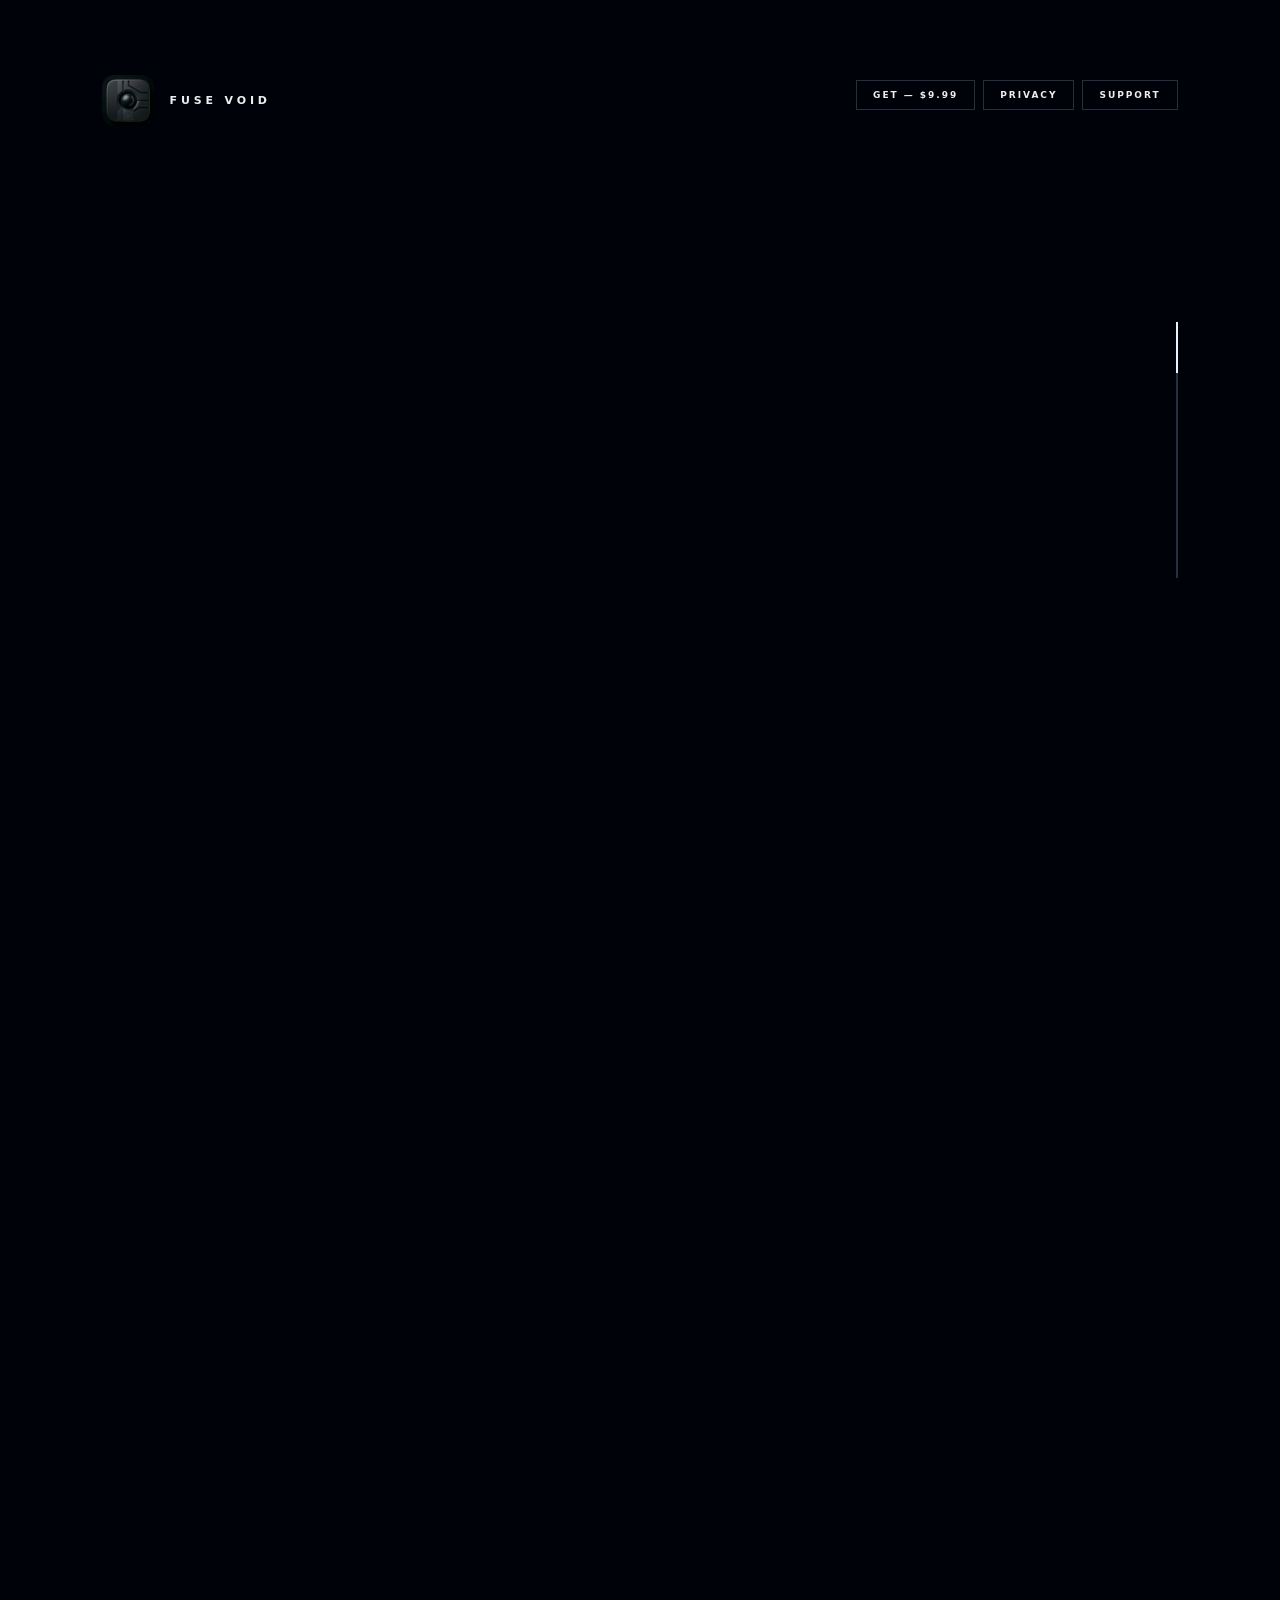
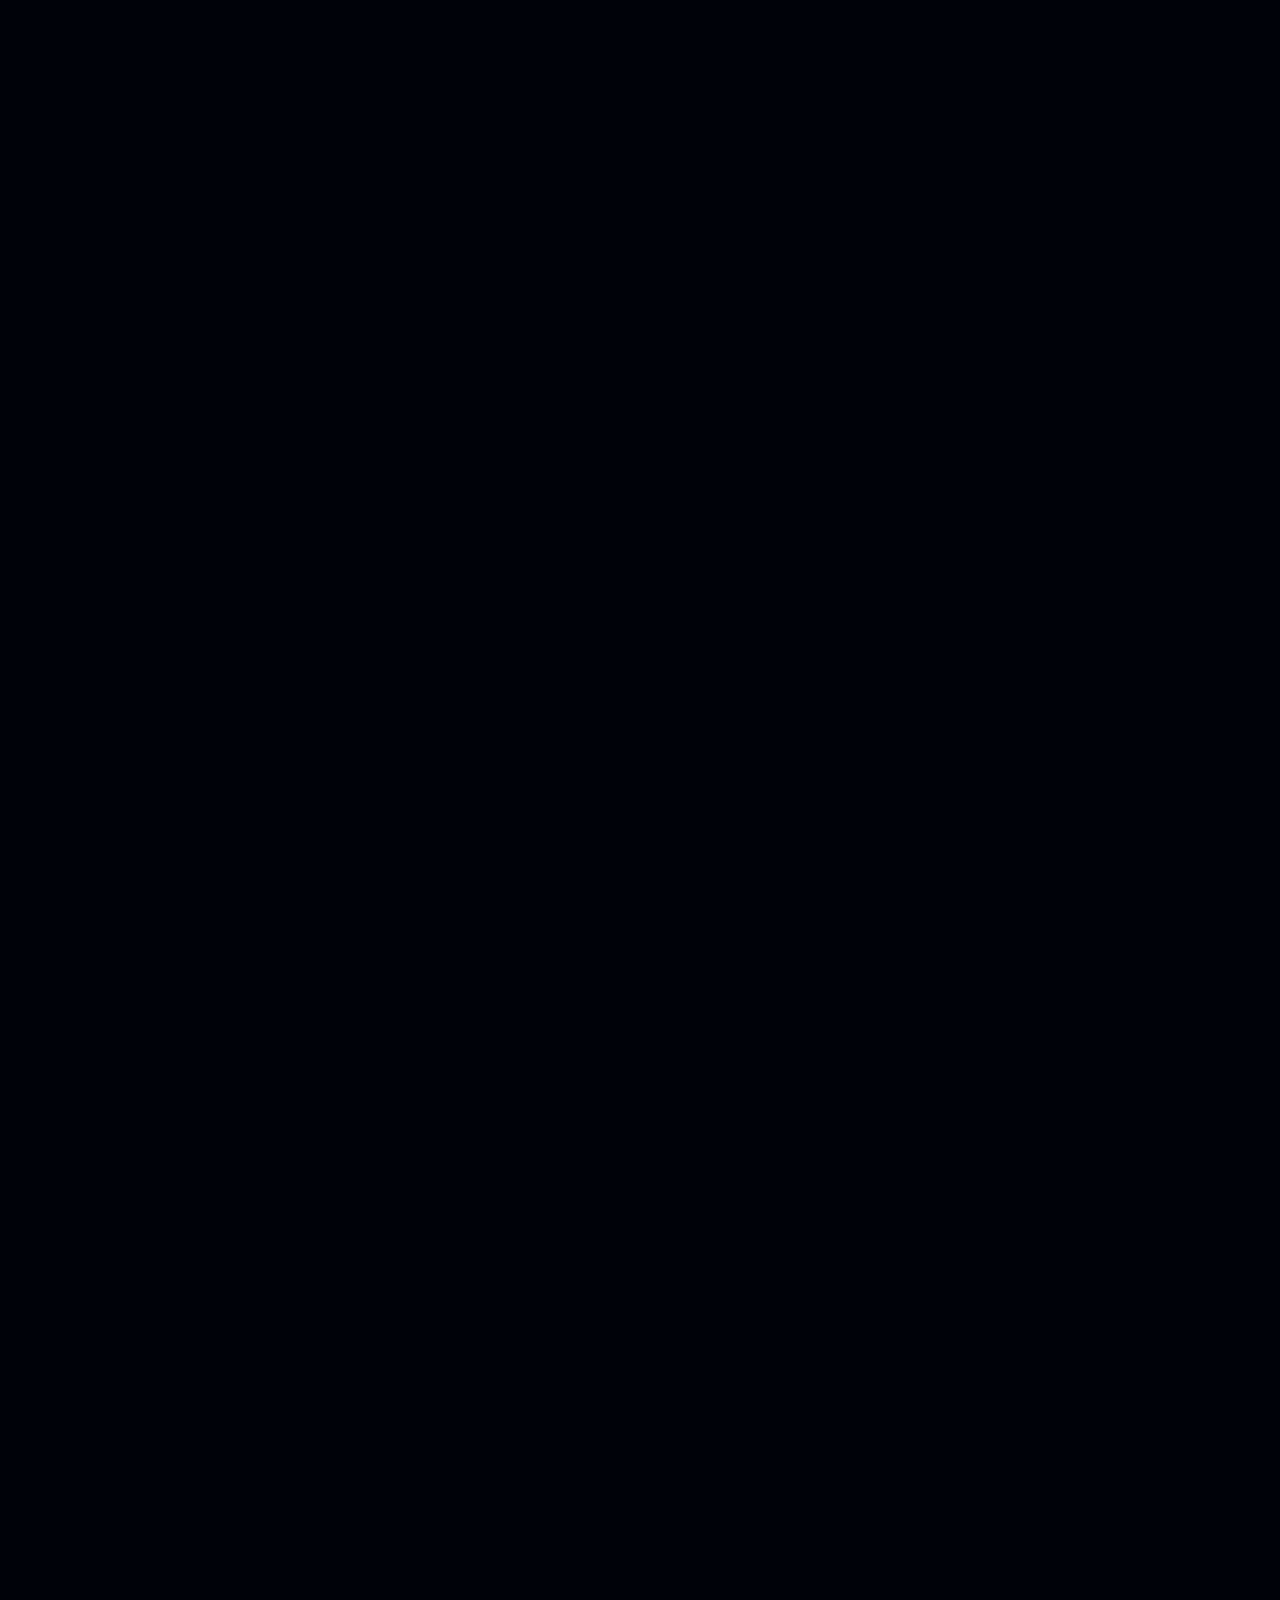
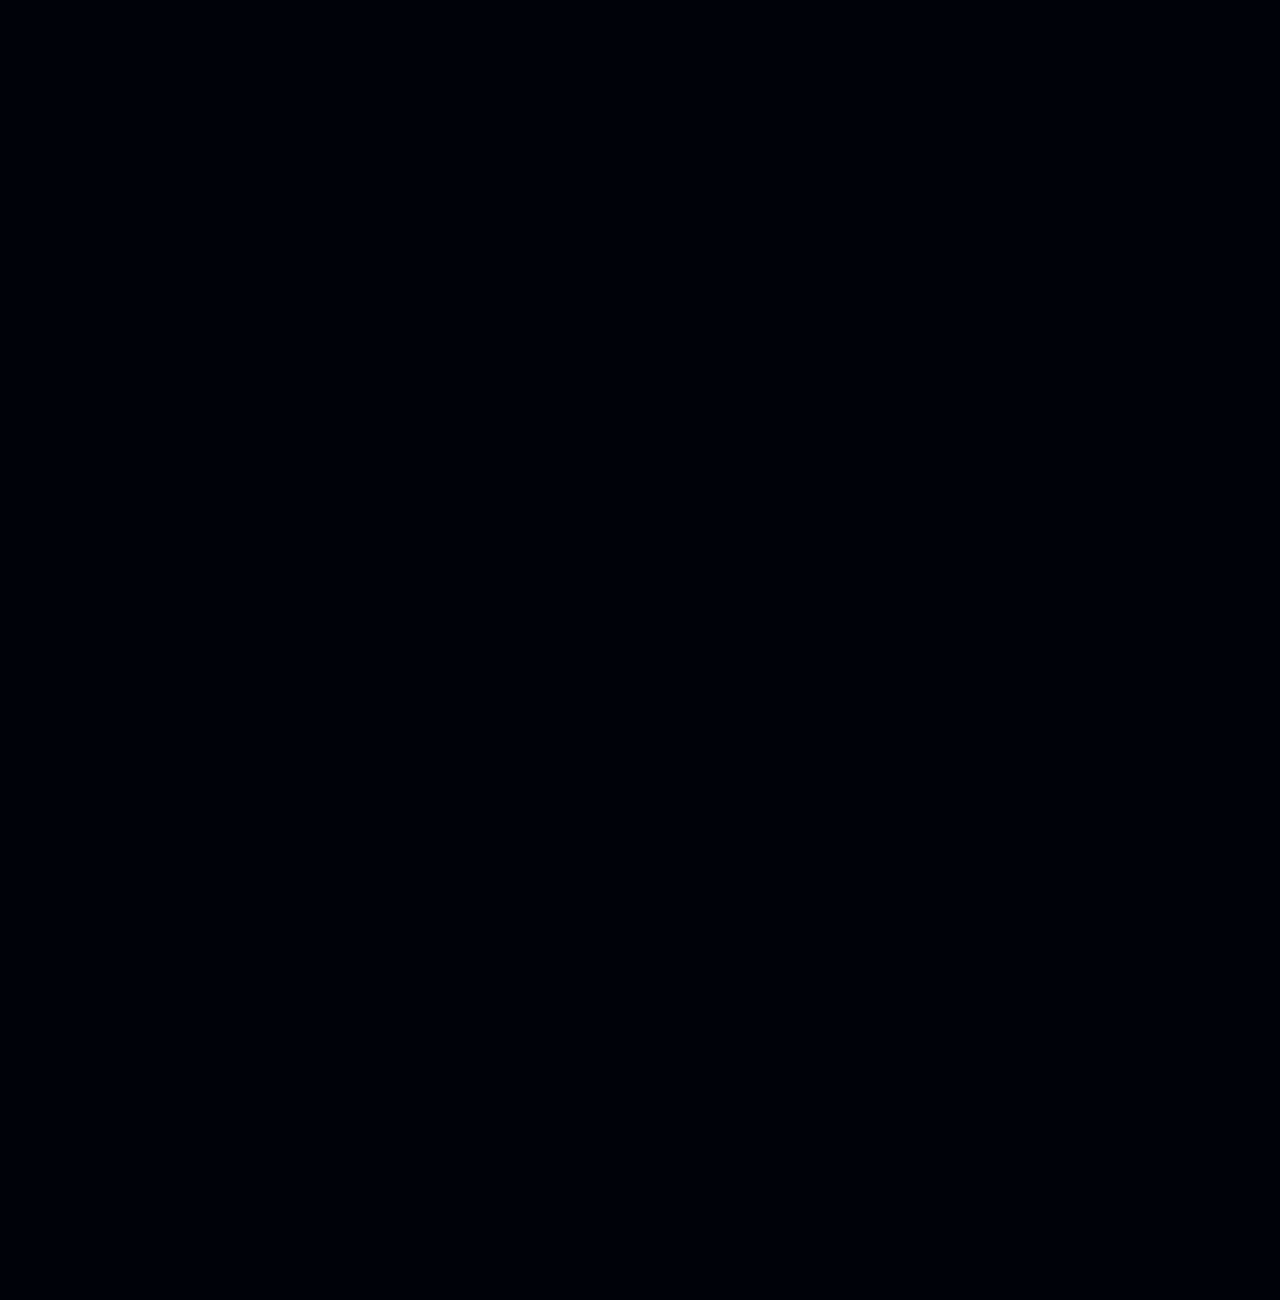
==== app.html @ 0b25f919 "Add standalone privacy policy page and link it from the main site header and footer. Co-authored-by:" ====
<!DOCTYPE html>
<html lang="en">
<head>
    <meta charset="UTF-8">
    <meta property="og:title" content="Fuse Void | Professional Drum Machine">
    <meta property="og:description" content="Professional drum machine for iOS. 113 pro samples and studio-grade sequencer.">
    <meta property="og:image" content="https://fusevoid.github.io/fuse-void-drum-machine/og-preview.jpg?v=5">
    <meta property="og:image:secure_url" content="https://fusevoid.github.io/fuse-void-drum-machine/og-preview.jpg?v=5">
    <meta property="og:image:type" content="image/jpeg">
    <meta property="og:image:width" content="1200">
    <meta property="og:image:height" content="630">
    <meta property="og:image:alt" content="Fuse Void — professional drum machine for iOS">
    <meta property="og:url" content="https://fusevoid.github.io/fuse-void-drum-machine/">
    <meta property="og:type" content="website">
    <meta name="twitter:card" content="summary_large_image">
    <meta name="twitter:title" content="Fuse Void | Professional Drum Machine">
    <meta name="twitter:description" content="Professional drum machine for iOS. 113 pro samples and studio-grade sequencer.">
    <meta name="twitter:image" content="https://fusevoid.github.io/fuse-void-drum-machine/og-preview.jpg?v=5">
    <meta name="viewport" content="width=device-width, initial-scale=1.0">
    <script>if(matchMedia('(max-width:1023px)').matches)document.documentElement.classList.add('layout-mobile');</script>
    <title>Fuse Void | Professional Drum Machine</title>
    <meta name="description" content="Professional drum machine for iOS. $9.99 one-time purchase. 113 pro samples, real-time creativity, studio-grade sequencer.">
    <link rel="icon" type="image/png" href="sonfuse_transparent.png">
    <link href="https://fonts.googleapis.com/css2?family=Inter:wght@300;400;500;600;700&family=JetBrains+Mono:wght@400;500&family=Syne:wght@700;800&display=swap" rel="stylesheet">
    <script src="https://cdnjs.cloudflare.com/ajax/libs/gsap/3.12.5/gsap.min.js"></script>
    <script src="https://cdnjs.cloudflare.com/ajax/libs/gsap/3.12.5/ScrollTrigger.min.js"></script>
    <link rel="stylesheet" href="site.css">
</head>
<body>
    <canvas id="bg-canvas" aria-hidden="true"></canvas>
    <canvas id="fx-canvas" aria-hidden="true"></canvas>
    <canvas id="vapor-canvas" aria-hidden="true"></canvas>

    <a href="app.html" class="header-logo header-logo--visible">
        <img src="sonfuse_transparent.png" alt="Fuse Void" width="512" height="512">
        <span>Fuse Void</span>
    </a>
    <nav class="header-actions header-actions--visible" aria-label="Site links">
        <a href="#" class="header-link" id="link-app-store">Get — $9.99</a>
        <a href="privacy.html" class="header-link">Privacy</a>
        <a href="mailto:fusevoidmusic@gmail.com" class="header-link">Support</a>
    </nav>

    <div class="scrollbar"><div class="scrollbar__track"></div><div class="scrollbar__thumb" id="scroll-thumb"></div></div>
    <div class="nav-dots" id="nav-dots"></div>

    <div id="device-stage">
        <div class="device-stage__inner">
            <button type="button" class="device-arrow" id="dev-prev" aria-label="Önceki">‹</button>
            <div class="device-duo device-duo--solo" id="device-duo">
                <div class="device-col device-col--ipad">
                    <span class="device-label">iPad</span>
                    <div class="device-viewport" id="device-viewport-ipad">
                        <div class="device-shell device-shell--ipad" id="device-shell-ipad">
                            <video id="dev-ipad-video" playsinline muted loop preload="metadata" poster="1FuseVoidipad.png"></video>
                            <img id="dev-ipad-img" src="1FuseVoidipad.png" alt="Fuse Void iPad">
                            <div class="video-controls">
                                <button type="button" class="video-play-btn" id="video-play-toggle" aria-label="Video oynat">▶</button>
                                <div class="video-volume">
                                    <span class="video-volume__icon" id="video-volume-icon" aria-hidden="true">🔇</span>
                                    <input type="range" class="video-volume__slider" id="video-volume" min="0" max="100" value="0" aria-label="Ses seviyesi">
                                </div>
                            </div>
                        </div>
                    </div>
                </div>
                <div class="device-col device-col--phone" id="device-col-phone">
                    <span class="device-label">iPhone</span>
                    <div class="device-viewport" id="device-viewport-phone">
                        <div class="device-shell device-shell--phone">
                            <img id="dev-phone-img" src="5iphone.png" alt="Fuse Void iPhone">
                        </div>
                    </div>
                </div>
            </div>
            <button type="button" class="device-arrow" id="dev-next" aria-label="Sonraki">›</button>
        </div>
        <div class="device-dots" id="device-dots"></div>
    </div>

    <div id="scroll-track">
        <div id="pin-viewport">
            <section class="panel" id="panel-0">
                <div class="panel-inner">
                    <div class="triple-title h1 split-block">
                        <p>Make powerful</p>
                        <p>beats in</p>
                        <p>seconds.</p>
                    </div>
                    <div class="hero-tagline-box split-block">
                        <span class="hero-tagline__hi">Just groove.</span>
                    </div>
                    <p class="price-badge split-block" role="note">
                        <span class="price-badge__amount">$9.99</span>
                        <span class="price-badge__label">One-time purchase · No subscription</span>
                    </p>
                </div>
                <button class="hero-scroll" type="button" id="scroll-btn">
                    <span>Scroll down to discover more</span><span class="hero-scroll__line"></span>
                </button>
            </section>

            <section class="panel" id="panel-1">
                <div class="panel-inner">
                    <div class="stack-title h1 split-block">
                        <p>Designed for</p>
                        <p>real-time</p>
                        <p>creativity</p>
                    </div>
                    <div class="panel-copy body-copy split-block">
                        <p>Everything is instant. Fuse Void MK1 is playable. Micro timing, chaos FX, 11-channel mixer — all touch-first.</p>
                    </div>
                </div>
                <div class="panel-cta"><a href="#" class="btn btn--sm" id="link-app-store-panel1">App Store — $9.99</a></div>
                <div class="section-id"><span>//01</span> Experience</div>
            </section>

            <section class="panel" id="panel-2">
                <div class="panel-inner panel-inner--wide">
                    <div class="triple-title h1 split-block">
                        <p>Shape your</p>
                        <p>rhythm</p>
                        <p>with micro timing</p>
                    </div>
                    <div class="panel-copy-right">
                        <p class="body-copy split-block">Precision groove offset and swing control. Master the Kaos-style XY pad — lo-fi crush, sidechain pump, filtered delays.</p>
                        <a href="#scroll-track" class="btn">Explore features</a>
                    </div>
                </div>
                <div class="panel-cta"><button class="btn btn--sm" type="button">Read more</button></div>
                <div class="section-id"><span>//02</span> Features</div>
            </section>

            <section class="panel" id="panel-3">
                <div class="panel-inner">
                    <div class="engine-dual h1 split-block">
                        <p>113 Pro</p>
                        <p>Samples</p>
                    </div>
                    <div class="panel-copy body-copy split-block" style="margin-top:1rem">
                        <p>High-fidelity one-shots for Silicon. 126 pattern slots, A–H kit chaining, MIDI export. Zero latency.</p>
                    </div>
                    <div class="stat-row mono">
                        <div><p class="val">M1-M5</p><p class="lbl">Silicon Native</p></div>
                        <div><p class="val">17.6+</p><p class="lbl">iOS Required</p></div>
                        <div><p class="val">0ms</p><p class="lbl">Core Latency</p></div>
                    </div>
                </div>
                <div class="panel-cta"><button class="btn btn--sm" type="button">Full specs</button></div>
                <div class="section-id"><span>//03</span> Engine</div>
            </section>

            <section class="panel" id="panel-4">
                <div class="panel-inner panel-inner--footer">
                    <div class="footer-title">
                        <p class="split-text">Built for speed.</p>
                        <p class="split-text dim">Built for you.</p>
                    </div>
                    <div class="footer-cta">
                        <p class="price-badge price-badge--footer">One-time payment: <strong>$9.99</strong></p>
                        <a href="#" class="btn btn--sm btn--store" id="link-app-store-footer">Download on the App Store</a>
                    </div>

                    <div class="specs-block">
                        <div class="specs-head">
                            <h3>Fuse Void MK1 Specs</h3>
                            <p>Full Technical System Architecture</p>
                        </div>
                        <div class="specs-grid">
                            <div class="specs-col">
                                <h4>/ Core Sequencing</h4>
                                <div class="spec-item"><span class="spec-label">Sequencer</span><span>16-Step High Precision Engine</span></div>
                                <div class="spec-item"><span class="spec-label">Micro Timing</span><span>Per-step groove offset control</span></div>
                                <div class="spec-item"><span class="spec-label">Patterns</span><span>126 save/load slots</span></div>
                                <div class="spec-item"><span class="spec-label">Chaining</span><span>A–H Bar-aligned pattern linking</span></div>
                                <div class="spec-item"><span class="spec-label">Switching</span><span>Bar-aligned Quantized Transitions</span></div>
                                <div class="spec-item"><span class="spec-label">Assignment</span><span>Per-step sample / sound assignment</span></div>
                            </div>
                            <div class="specs-col">
                                <h4>/ Audio &amp; Performance</h4>
                                <div class="spec-item"><span class="spec-label">Samples</span><span>113 One-shot High Quality Library</span></div>
                                <div class="spec-item"><span class="spec-label">Mixer</span><span>11-Channels with Per-Channel Mute</span></div>
                                <div class="spec-item"><span class="spec-label">Chaos FX</span><span>XY Kaos Pad with Reset behavior</span></div>
                                <div class="spec-item"><span class="spec-label">Dynamics</span><span>Swing control &amp; Accent system</span></div>
                                <div class="spec-item"><span class="spec-label">Matrix</span><span>Full pattern multi-track editor</span></div>
                                <div class="spec-item"><span class="spec-label">Integration</span><span>MIDI Export &amp; Real-time REC</span></div>
                            </div>
                        </div>
                    </div>

                    <div class="spec-tags">
                        <span>No Menu Diving</span>
                        <span>Zero Latency</span>
                        <span>Offline First</span>
                        <span>Touch Optimized</span>
                    </div>

                    <div class="footer-legal">
                        <p class="footer-privacy">Fuse Void is an offline-first engine. We do not use cookies. We do not track you. Your creativity is yours alone.</p>
                        <p class="footer-privacy-link"><a href="privacy.html">Privacy Policy</a></p>
                        <a href="mailto:fusevoidmusic@gmail.com" class="footer-email">fusevoidmusic@gmail.com</a>
                        <div class="footer-social">
                            <a href="https://www.instagram.com/fuse_void/" class="footer-social__link" id="link-instagram" aria-label="Instagram" target="_blank" rel="noopener noreferrer">
                                <svg viewBox="0 0 24 24" aria-hidden="true"><path d="M12 2.163c3.204 0 3.584.012 4.85.07 3.252.148 4.771 1.691 4.919 4.919.058 1.265.069 1.645.069 4.849 0 3.205-.012 3.584-.069 4.849-.149 3.225-1.664 4.771-4.919 4.919-1.266.058-1.644.07-4.85.07-3.204 0-3.584-.012-4.849-.07-3.26-.149-4.771-1.699-4.919-4.92-.058-1.265-.07-1.644-.07-4.849 0-3.204.013-3.583.07-4.849.149-3.227 1.664-4.771 4.919-4.919 1.266-.057 1.645-.069 4.849-.069zm0-2.163c-3.259 0-3.667.014-4.947.072-4.358.2-6.78 2.618-6.98 6.98-.059 1.281-.073 1.689-.073 4.948 0 3.259.014 3.668.072 4.948.2 4.358 2.618 6.78 6.98 6.98 1.281.058 1.689.072 4.948.072 3.259 0 3.668-.014 4.948-.072 4.354-.2 6.782-2.618 6.979-6.98.059-1.28.073-1.689.073-4.948 0-3.259-.014-3.667-.072-4.947-.196-4.354-2.617-6.78-6.979-6.98-1.281-.059-1.69-.073-4.949-.073zm0 5.838c-3.403 0-6.162 2.759-6.162 6.162s2.759 6.163 6.162 6.163 6.162-2.759 6.162-6.163c0-3.403-2.759-6.162-6.162-6.162zm0 10.162c-2.209 0-4-1.79-4-4 0-2.209 1.791-4 4-4s4 1.791 4 4c0 2.21-1.791 4-4 4zm6.406-11.845c-.796 0-1.441.645-1.441 1.44s.645 1.44 1.441 1.44c.795 0 1.439-.645 1.439-1.44s-.644-1.44-1.439-1.44z"/></svg>
                            </a>
                            <a href="https://www.youtube.com/@fusevoid" class="footer-social__link" id="link-youtube" aria-label="YouTube" target="_blank" rel="noopener noreferrer">
                                <svg viewBox="0 0 24 24" aria-hidden="true"><path d="M23.498 6.186a3.016 3.016 0 0 0-2.122-2.136C19.505 3.545 12 3.545 12 3.545s-7.505 0-9.377.505A3.017 3.017 0 0 0 .502 6.186C0 8.07 0 12 0 12s0 3.93.502 5.814a3.016 3.016 0 0 0 2.122 2.136c1.871.505 9.376.505 9.376.505s7.505 0 9.377-.505a3.015 3.015 0 0 0 2.122-2.136C24 15.93 24 12 24 12s0-3.93-.502-5.814zM9.545 15.568V8.432L15.818 12l-6.273 3.568z"/></svg>
                            </a>
                        </div>
                        <div class="footer-meta">
                            <p>© FUSE VOID MUSIC ENGINE</p>
                        </div>
                    </div>
                </div>
                <div class="section-id"><span>//04</span> Specs</div>
            </section>
        </div>
    </div>

    <div class="feat-carousel" id="feat-carousel">
        <div id="feat-items"></div>
        <nav class="feat-nav">
            <button type="button" id="feat-prev">‹</button>
            <button type="button" id="feat-next">›</button>
        </nav>
    </div>

    <script>
        const HAS_GSAP = typeof gsap !== 'undefined' && typeof ScrollTrigger !== 'undefined';
        if (HAS_GSAP) gsap.registerPlugin(ScrollTrigger);

        const MOBILE_MQ = window.matchMedia('(max-width: 1023px)');
        const IS_MOBILE_LAYOUT = MOBILE_MQ.matches;
        if (IS_MOBILE_LAYOUT) document.documentElement.classList.add('layout-mobile');

        /* Link placeholders — URL'leri buradan güncelle */
        /* App Store — komutan Connect’te yayınlayınca gerçek URL buraya */
        const SITE_LINKS = {
            appStore: '#',
            instagram: 'https://www.instagram.com/fuse_void/',
            youtube: 'https://www.youtube.com/@fusevoid',
        };
        const storeLinks = [
            'link-app-store',
            'link-app-store-footer',
            'link-app-store-panel1',
        ];
        storeLinks.forEach(id => {
            const el = document.getElementById(id);
            if (el) el.href = SITE_LINKS.appStore;
        });
        document.getElementById('link-instagram').href = SITE_LINKS.instagram;
        document.getElementById('link-youtube').href = SITE_LINKS.youtube;

        const FEATURES = [
            { title: 'Micro Timing', tag: '// SEQUENCER' },
            { title: 'Chaos FX', tag: '// KAOS PAD' },
            { title: '11-Channel Mixer', tag: '// MIX_SYSTEM' },
            { title: '126 Patterns', tag: '// WORKFLOW' },
        ];
        let featIdx = 0;
        const featWrap = document.getElementById('feat-items');
        const featCarousel = document.getElementById('feat-carousel');
        FEATURES.forEach((f, i) => {
            const d = document.createElement('div');
            d.className = 'feat-item' + (i === 0 ? ' show' : '');
            d.innerHTML = `<p class="h2">${f.title}</p><p class="feat-item__tag">${f.tag}</p>`;
            featWrap.appendChild(d);
        });
        function showFeat(i) {
            featIdx = (i + FEATURES.length) % FEATURES.length;
            [...featWrap.children].forEach((c, j) => c.classList.toggle('show', j === featIdx));
        }
        document.getElementById('feat-prev').onclick = () => showFeat(featIdx - 1);
        document.getElementById('feat-next').onclick = () => showFeat(featIdx + 1);

        function splitDisplayEl(el) {
            if (el.dataset.split) return;
            el.dataset.split = '1';
            let ci = 0;
            const parts = el.textContent.split(/(\s+)/);
            el.innerHTML = parts.map(part => {
                if (/^\s+$/.test(part)) return part;
                const chars = [...part].map(c => {
                    const html = `<span class="split-char"><span class="split-glyph" style="--ci:${ci}">${c}</span></span>`;
                    ci++;
                    return html;
                }).join('');
                return `<span class="split-word">${chars}</span>`;
            }).join('');
        }

        function splitEl(el) {
            if (el.dataset.split) return;
            el.dataset.split = '1';
            el.innerHTML = [...el.textContent].map(c =>
                c === ' ' ? ' ' : `<span class="split-char">${c}</span>`
            ).join('');
        }
        document.querySelectorAll('.split-text').forEach(el => {
            if (el.closest('.footer-title')) splitDisplayEl(el);
            else splitEl(el);
        });
        document.querySelectorAll('.split-block').forEach(el => {
            el.querySelectorAll('p').forEach(p => {
                if (p.closest('.stack-title, .triple-title, .engine-dual')) splitDisplayEl(p);
                else splitEl(p);
            });
        });

        function fitDisplayTitles() {
            if (IS_MOBILE_LAYOUT) {
                document.querySelectorAll('.stack-title, .triple-title, .engine-dual, .footer-title').forEach(block => {
                    block.style.transform = 'none';
                });
                return;
            }
            document.querySelectorAll('.stack-title, .triple-title, .engine-dual, .footer-title').forEach(block => {
                block.style.transform = 'none';
                const panel = block.closest('.panel');
                if (panel && !panel.classList.contains('is-active')) return;
                const parent = block.closest('.panel-inner') || block.parentElement;
                if (!parent) return;
                const parentRect = parent.getBoundingClientRect();
                const maxW = parentRect.width - 12;
                const blockW = block.scrollWidth;
                if (blockW > maxW && maxW > 0) {
                    const scale = Math.max(0.55, maxW / blockW);
                    block.style.transform = `scale(${scale})`;
                    block.style.transformOrigin = innerWidth >= 1024 ? 'left center' : 'center center';
                }
            });
        }
        fitDisplayTitles();
        window.addEventListener('resize', fitDisplayTitles);
        window.addEventListener('load', () => setTimeout(fitDisplayTitles, 120));

        const panels = [...document.querySelectorAll('.panel')];
        const PANEL_COUNT = panels.length;
        const deviceStage = document.getElementById('device-stage');
        const deviceDuo = document.getElementById('device-duo');
        const deviceViewportIpad = document.getElementById('device-viewport-ipad');
        const deviceViewportPhone = document.getElementById('device-viewport-phone');
        const devIpad = document.getElementById('dev-ipad-img');
        const devIpadVideo = document.getElementById('dev-ipad-video');
        const devIpadShell = document.getElementById('device-shell-ipad');
        const videoPlayBtn = document.getElementById('video-play-toggle');
        const videoVolume = document.getElementById('video-volume');
        const videoVolumeIcon = document.getElementById('video-volume-icon');
        const devPhone = document.getElementById('dev-phone-img');
        const deviceDotsWrap = document.getElementById('device-dots');

        const IPAD_SLIDES = [
            '1FuseVoidipad.png',
            '2 FuseVoid ipad.png',
            '5 FuseVoid ipad.png',
            '6 FuseVoid ipad.png',
            '7 FuseVoid ipad.png',
            '8 FuseVoid ipad.png',
        ];

        const PHONE_SLIDES = [
            '5iphone.png', '6iphone.png', '1iphone.png', '4iphone.png', '7iphone.png',
        ];

        const DEVICE_GALLERY = [
            { videoOnly: true },
            { ipadOnly: true, ipad: IPAD_SLIDES },
            { phoneOnly: true, phone: PHONE_SLIDES },
            { noDevice: true },
            { noDevice: true },
        ];

        let scrollPanel = 0;
        let slideIdx = 0;
        let autoTimer = null;
        let videoFallbackTimer = null;
        const AUTO_MS = 3200;
        let galleryPanel = -1;

        function slideCount(g) {
            if (g.noDevice || g.videoOnly) return 0;
            if (g.phoneOnly) return g.phone.length;
            if (g.ipadOnly) return g.ipad.length;
            return g.ipad?.length || 0;
        }

        function setDeviceMode(g) {
            deviceStage.classList.remove('is-video-only', 'is-ipad-only', 'phone-only', 'has-phone');
            if (g.videoOnly) deviceStage.classList.add('is-video-only');
            else if (g.ipadOnly) deviceStage.classList.add('is-ipad-only');
            else if (g.phoneOnly) deviceStage.classList.add('phone-only');
        }

        function clearAutoTimers() {
            clearInterval(autoTimer);
            clearTimeout(videoFallbackTimer);
            autoTimer = null;
            videoFallbackTimer = null;
            devIpadVideo.onended = null;
        }

        function updateVideoPlayBtn() {
            const playing = !devIpadVideo.paused && !devIpadVideo.ended;
            videoPlayBtn.textContent = playing ? '❚❚' : '▶';
            videoPlayBtn.setAttribute('aria-label', playing ? 'Video durdur' : 'Video oynat');
        }

        function updateVolumeUI(val) {
            const pct = Math.round(val);
            videoVolumeIcon.textContent = pct === 0 ? '🔇' : pct < 35 ? '🔈' : pct < 70 ? '🔉' : '🔊';
        }

        function applyVolume(val) {
            const pct = Math.max(0, Math.min(100, val));
            const v = pct / 100;
            devIpadVideo.volume = v;
            devIpadVideo.muted = v === 0;
            videoVolume.value = pct;
            updateVolumeUI(pct);
        }

        function showVideoOnly() {
            devIpad.style.display = 'none';
            devIpadVideo.style.display = 'block';
            devIpadShell.classList.add('is-video-active');
            const src = 'fuse void video .mp4';
            if (devIpadVideo.getAttribute('data-src') !== src) {
                devIpadVideo.src = src;
                devIpadVideo.setAttribute('data-src', src);
            }
            applyVolume(+videoVolume.value || 0);
            devIpadVideo.pause();
            updateVideoPlayBtn();
        }

        function hideVideo() {
            devIpadVideo.pause();
            devIpadVideo.style.display = 'none';
            devIpadShell.classList.remove('is-video-active');
        }

        videoPlayBtn.addEventListener('click', () => {
            if (devIpadVideo.style.display === 'none') return;
            if (devIpadVideo.paused) devIpadVideo.play().catch(() => {});
            else devIpadVideo.pause();
            updateVideoPlayBtn();
        });
        videoVolume.addEventListener('input', (e) => applyVolume(+e.target.value));
        videoVolume.addEventListener('change', (e) => applyVolume(+e.target.value));
        updateVolumeUI(0);
        devIpadVideo.addEventListener('play', updateVideoPlayBtn);
        devIpadVideo.addEventListener('pause', updateVideoPlayBtn);
        devIpadVideo.addEventListener('ended', updateVideoPlayBtn);

        function renderDeviceDots(count) {
            deviceDotsWrap.innerHTML = '';
            deviceDotsWrap.style.display = count > 1 ? 'flex' : 'none';
            for (let i = 0; i < count; i++) {
                const b = document.createElement('button');
                b.type = 'button';
                b.addEventListener('click', () => goSlide(i));
                deviceDotsWrap.appendChild(b);
            }
        }

        function updateDeviceDots() {
            [...deviceDotsWrap.children].forEach((d, i) => d.classList.toggle('on', i === slideIdx));
        }

        function applySlide(g, idx) {
            setDeviceMode(g);
            if (g.noDevice) return;
            if (g.videoOnly) {
                deviceDuo.classList.add('device-duo--solo');
                showVideoOnly();
                return;
            }
            hideVideo();
            if (g.ipadOnly) {
                deviceDuo.classList.add('device-duo--solo');
                devIpad.style.display = 'block';
                devIpad.src = g.ipad[idx];
                updateDeviceDots();
                return;
            }
            if (g.phoneOnly) {
                devIpad.style.display = 'none';
                deviceDuo.classList.add('device-duo--solo');
                devPhone.src = g.phone[idx];
                updateDeviceDots();
                return;
            }
        }

        function goSlide(idx, animate = true) {
            const g = DEVICE_GALLERY[galleryPanel];
            if (!g || g.noDevice || g.videoOnly) return;
            const total = slideCount(g);
            if (!total) return;
            slideIdx = ((idx % total) + total) % total;
            const targets = g.phoneOnly ? [deviceViewportPhone] : [deviceViewportIpad];
            if (!animate) {
                applySlide(g, slideIdx);
                return;
            }
            gsap.to(targets, {
                opacity: 0, x: -10, duration: 0.2, ease: 'power2.in',
                onComplete: () => {
                    applySlide(g, slideIdx);
                    gsap.fromTo(targets, { opacity: 0, x: 12 }, { opacity: 1, x: 0, duration: 0.3, ease: 'power2.out' });
                    restartAuto();
                }
            });
        }

        function stepSlide(dir) { goSlide(slideIdx + dir, true); }

        function restartAuto() {
            clearAutoTimers();
            const g = DEVICE_GALLERY[galleryPanel];
            if (!g || g.noDevice || g.videoOnly) return;
            autoTimer = setInterval(() => stepSlide(1), AUTO_MS);
        }

        function stopAuto() {
            clearAutoTimers();
            devIpadVideo.pause();
        }

        function bindGallery(panelIdx) {
            const g = DEVICE_GALLERY[panelIdx];
            if (panelIdx === galleryPanel) {
                if (g.videoOnly && devIpadVideo.style.display === 'none') showVideoOnly();
                return;
            }
            galleryPanel = panelIdx;
            slideIdx = 0;
            renderDeviceDots(slideCount(g));
            gsap.set([deviceViewportIpad, deviceViewportPhone], { opacity: 1, x: 0 });
            applySlide(g, 0);
            if (!g.noDevice && !g.videoOnly) restartAuto();
            else if (g.videoOnly) showVideoOnly();
        }

        document.getElementById('dev-prev').onclick = () => stepSlide(-1);
        document.getElementById('dev-next').onclick = () => stepSlide(1);

        const dotsWrap = document.getElementById('nav-dots');
        panels.forEach((_, i) => {
            const b = document.createElement('button');
            b.onclick = () => {
                if (IS_MOBILE_LAYOUT) {
                    panels[i].scrollIntoView({ behavior: 'smooth', block: 'start' });
                    return;
                }
                const st = ScrollTrigger.getById('main');
                if (!st) return;
                window.scrollTo({ top: (i / (PANEL_COUNT - 1)) * (st.end - st.start) + st.start, behavior: 'smooth' });
            };
            dotsWrap.appendChild(b);
        });
        if (dotsWrap.children[0]) dotsWrap.children[0].classList.add('on');

        function switchPanel(idx) {
            if (idx === currentPanel) return;
            panels.forEach((p, i) => {
                gsap.killTweensOf(p);
                gsap.killTweensOf(p.querySelectorAll('.split-char'));
                p.classList.toggle('is-active', i === idx);
                if (i !== idx) {
                    gsap.set(p, { opacity: 0, visibility: 'hidden' });
                    gsap.set(p.querySelectorAll('.split-char'), { opacity: 0, y: '110%' });
                }
            });
            currentPanel = idx;
            const panel = panels[idx];
            panel.style.visibility = 'visible';
            gsap.set(panel, { opacity: 1 });
            gsap.fromTo(
                panel.querySelectorAll('.split-char'),
                { y: '110%', opacity: 0 },
                {
                    y: '0%', opacity: 1, duration: 0.75, stagger: 0.008, ease: 'power3.out',
                    onComplete: fitDisplayTitles,
                }
            );
            requestAnimationFrame(fitDisplayTitles);
        }

        let currentPanel = -1;
        let humanAlpha = 0;
        let humanMode = 'off';
        let humanScale = 0.55;
        let scrollProgress = 0;

        function revealMobileText() {
            document.querySelectorAll('.split-char').forEach(c => {
                c.style.opacity = '1';
                c.style.transform = 'none';
            });
        }

        function initMobileLayout() {
            revealMobileText();
            panels.forEach(p => {
                p.classList.add('is-active');
                p.style.visibility = 'visible';
                p.style.opacity = '1';
            });

            const panel0 = document.getElementById('panel-0');
            const heroScroll = document.getElementById('scroll-btn');
            panel0.insertBefore(deviceStage, heroScroll);

            const panel2 = document.getElementById('panel-2');
            const panel2Cta = panel2.querySelector('.panel-cta');
            panel2.insertBefore(featCarousel, panel2Cta);
            featCarousel.style.opacity = '1';
            featCarousel.style.pointerEvents = 'auto';

            deviceStage.style.opacity = '1';
            deviceStage.classList.add('is-live', 'is-video-only');
            bindGallery(0);
            showVideoOnly();
            currentPanel = 0;

            heroScroll.onclick = () => {
                document.getElementById('panel-1')?.scrollIntoView({ behavior: 'smooth', block: 'start' });
            };
        }

        if (IS_MOBILE_LAYOUT) {
            initMobileLayout();
        } else if (HAS_GSAP) {
        ScrollTrigger.normalizeScroll(true);
        ScrollTrigger.create({
            id: 'main',
            trigger: '#scroll-track',
            start: 'top top',
            end: 'bottom bottom',
            pin: '#pin-viewport',
            scrub: 0.6,
            snap: { snapTo: 1 / (PANEL_COUNT - 1), duration: { min: 0.25, max: 0.55 }, ease: 'power2.inOut' },
            onUpdate(self) {
                const p = self.progress;
                const seg = 1 / (PANEL_COUNT - 1);
                const idx = Math.min(PANEL_COUNT - 1, Math.round(p * (PANEL_COUNT - 1)));
                scrollPanel = idx;
                scrollProgress = p;
                humanAlpha = idx === 1 ? 0.4 : idx === 2 ? 0.48 : idx === 3 ? 0.82 : idx === 4 ? 0.2 : 0;
                humanMode = idx === 4 ? 'footer' : idx === 3 ? 'engine' : idx >= 1 && idx <= 2 ? 'side' : 'off';
                humanScale = idx === 3 ? (innerWidth < 1024 ? 0.68 : 0.88) : idx === 2 ? 0.6 : idx === 1 ? 0.56 : 0.55;

                const center = idx * seg;
                const dist = Math.abs(p - center) / seg;
                const stageOp = Math.max(0, 1 - dist * 0.92) * (idx >= 3 ? 0 : 1);
                deviceStage.style.opacity = stageOp;
                deviceStage.classList.toggle('is-live', stageOp > 0.35);
                if (stageOp > 0.35) bindGallery(idx);
                else stopAuto();

                [...dotsWrap.children].forEach((d, i) => d.classList.toggle('on', i === idx));
                document.getElementById('scroll-thumb').style.transform = `translateY(${p * 205}px)`;

                const featOn = idx === 2;
                gsap.to(featCarousel, { opacity: featOn ? 1 : 0, duration: 0.45, pointerEvents: featOn ? 'auto' : 'none' });

                if (idx !== currentPanel) switchPanel(idx);
            }
        });
        switchPanel(0);
        bindGallery(0);
        deviceStage.classList.add('is-live', 'is-video-only');
        deviceStage.style.opacity = 1;
        document.getElementById('scroll-btn').onclick = () => window.scrollBy({ top: innerHeight * 0.85, behavior: 'smooth' });
        } else {
            panels.forEach((p, i) => {
                p.classList.toggle('is-active', i === 0);
                p.style.visibility = i === 0 ? 'visible' : 'hidden';
                p.style.opacity = i === 0 ? '1' : '0';
                p.querySelectorAll('.split-char').forEach(c => {
                    c.style.opacity = '1';
                    c.style.transform = 'none';
                });
            });
            currentPanel = 0;
            bindGallery(0);
            deviceStage.classList.add('is-live', 'is-video-only');
            deviceStage.style.opacity = 1;
            document.getElementById('scroll-btn').onclick = () => window.scrollBy({ top: innerHeight * 0.85, behavior: 'smooth' });
        }

        MOBILE_MQ.addEventListener('change', () => location.reload());

        /* Hashgraph tarzı arka plan — hafif sıvı ışık + yüzen kayalar + parçacık akışı */
        const bgCvs = document.getElementById('bg-canvas');
        const bg = bgCvs.getContext('2d');
        let bgT = 0;
        const bgDpr = () => Math.min(window.devicePixelRatio || 1, 1.75);

        function makeRock() {
            const jitter = () => 0.55 + Math.random() * 0.85;
            const verts = [
                [-1, -1, -1], [1, -1, -1], [1, 1, -1], [-1, 1, -1],
                [-1, -1, 1], [1, -1, 1], [1, 1, 1], [-1, 1, 1],
            ].map(([x, y, z]) => ({ x: x * jitter(), y: y * jitter(), z: z * jitter() }));
            const faces = [
                [0, 1, 2, 3], [4, 5, 6, 7], [0, 1, 5, 4],
                [2, 3, 7, 6], [0, 3, 7, 4], [1, 2, 6, 5],
            ];
            const dir = Math.random() > 0.5 ? 1 : -1;
            return {
                x: Math.random(), y: Math.random(),
                z: 0.12 + Math.random() * 0.88,
                drift: dir * (0.00014 + Math.random() * 0.00022),
                swayAmp: 0.012 + Math.random() * 0.028,
                rotX: Math.random() * Math.PI * 2,
                rotY: Math.random() * Math.PI * 2,
                rotZ: Math.random() * Math.PI * 2,
                rotVX: (Math.random() - 0.5) * 0.014,
                rotVY: (Math.random() - 0.5) * 0.018,
                rotVZ: (Math.random() - 0.5) * 0.011,
                size: 16 + Math.random() * 64,
                verts, faces,
                ph: Math.random() * Math.PI * 2,
            };
        }

        function rot3(v, rx, ry, rz) {
            let { x, y, z } = v;
            let cy = Math.cos(ry), sy = Math.sin(ry);
            let x1 = x * cy - z * sy, z1 = x * sy + z * cy;
            let cx = Math.cos(rx), sx = Math.sin(rx);
            let y1 = y * cx - z1 * sx, z2 = y * sx + z1 * cx;
            let cz = Math.cos(rz), sz = Math.sin(rz);
            return { x: x1 * cz - y1 * sz, y: x1 * sz + y1 * cz, z: z2 };
        }

        function faceNormal3(a, b, c) {
            const ux = b.x - a.x, uy = b.y - a.y, uz = b.z - a.z;
            const vx = c.x - a.x, vy = c.y - a.y, vz = c.z - a.z;
            const nx = uy * vz - uz * vy;
            const ny = uz * vx - ux * vz;
            const nz = ux * vy - uy * vx;
            const len = Math.hypot(nx, ny, nz) || 1;
            return { x: nx / len, y: ny / len, z: nz / len };
        }

        function makeStream(n) {
            return Array.from({ length: n }, (_, i) => ({
                t: i / n,
                speed: 0.00012 + Math.random() * 0.0001,
                off: Math.random() * 10,
                r: 0.35 + Math.random() * 1.1,
                a: 0.12 + Math.random() * 0.38,
            }));
        }

        let bgRocks = [];
        let bgStream = [];

        function resizeBg() {
            const d = bgDpr();
            bgCvs.width = innerWidth * d;
            bgCvs.height = innerHeight * d;
            bgCvs.style.width = innerWidth + 'px';
            bgCvs.style.height = innerHeight + 'px';
            bg.setTransform(d, 0, 0, d, 0, 0);
            const n = innerWidth < 768 ? 11 : 20;
            bgRocks = Array.from({ length: n }, makeRock);
            bgStream = makeStream(innerWidth < 768 ? 40 : 75);
        }

        function drawRock(r, t, parallax) {
            r.x += r.drift;
            r.rotX += r.rotVX;
            r.rotY += r.rotVY;
            r.rotZ += r.rotVZ;
            if (r.x < -0.18) r.x = 1.18;
            if (r.x > 1.18) r.x = -0.18;

            const swayX = Math.sin(t * 0.11 + r.ph) * r.swayAmp;
            const px = (r.x + swayX) * innerWidth;
            const py = (r.y + Math.cos(t * 0.08 + r.ph) * 0.01 + parallax * 0.035) * innerHeight;
            const scale = r.size * (0.38 + r.z * 1.05);
            const light = { x: 0.35, y: -0.45, z: 0.82 };
            const lLen = Math.hypot(light.x, light.y, light.z);
            light.x /= lLen; light.y /= lLen; light.z /= lLen;

            const rv = r.verts.map(v => rot3(v, r.rotX, r.rotY, r.rotZ));
            const projected = rv.map(v => ({ x: v.x * scale, y: v.y * scale, z: v.z }));

            const faceList = r.faces.map(idx => {
                const pts = idx.map(i => projected[i]);
                const rvPts = idx.map(i => rv[i]);
                const zAvg = rvPts.reduce((s, p) => s + p.z, 0) / rvPts.length;
                const n = faceNormal3(rvPts[0], rvPts[1], rvPts[2]);
                const dot = n.x * light.x + n.y * light.y + n.z * light.z;
                return { pts, zAvg, dot };
            }).filter(f => f.zAvg > -0.05).sort((a, b) => a.zAvg - b.zAvg);

            bg.save();
            bg.translate(px, py);
            faceList.forEach(f => {
                const shade = Math.max(0, f.dot);
                const v = 2 + shade * 14;
                bg.beginPath();
                f.pts.forEach((p, i) => {
                    if (i === 0) bg.moveTo(p.x, p.y);
                    else bg.lineTo(p.x, p.y);
                });
                bg.closePath();
                bg.fillStyle = `rgba(${v},${v + 1},${v + 3},${0.9 + r.z * 0.1})`;
                bg.fill();
                if (shade > 0.15) {
                    bg.strokeStyle = `rgba(210,225,255,${0.03 + shade * 0.07})`;
                    bg.lineWidth = 0.6;
                    bg.stroke();
                }
            });
            bg.restore();
        }

        function bgFrame() {
            requestAnimationFrame(bgFrame);
            if (document.hidden) return;
            bgT += 0.014;
            const w = innerWidth;
            const h = innerHeight;
            bg.clearRect(0, 0, w, h);

            const base = bg.createLinearGradient(0, 0, w * 0.35, h);
            base.addColorStop(0, '#010208');
            base.addColorStop(0.45, '#020612');
            base.addColorStop(1, '#030818');
            bg.fillStyle = base;
            bg.fillRect(0, 0, w, h);

            [
                { x: 0.6, y: 0.42, r: 0.52, ph: 0 },
                { x: 0.35, y: 0.58, r: 0.4, ph: 2.1 },
                { x: 0.75, y: 0.25, r: 0.32, ph: 4.2 },
            ].forEach(b => {
                const bx = (b.x + Math.sin(bgT * 0.065 + b.ph) * 0.03) * w;
                const by = (b.y + Math.cos(bgT * 0.048 + b.ph) * 0.022 + scrollProgress * 0.045) * h;
                const br = b.r * Math.min(w, h);
                const g = bg.createRadialGradient(bx, by, 0, bx, by, br);
                g.addColorStop(0, 'rgba(52,108,185,0.24)');
                g.addColorStop(0.45, 'rgba(22,48,88,0.11)');
                g.addColorStop(1, 'rgba(0,2,9,0)');
                bg.fillStyle = g;
                bg.fillRect(0, 0, w, h);
            });

            bgStream.forEach(p => {
                p.t = (p.t + p.speed) % 1;
                const cx = w * (0.57 + Math.sin(p.t * Math.PI * 2 + bgT * 0.18 + p.off) * 0.055);
                const cy = h * (1.02 - p.t * 1.05);
                const sx = Math.sin(p.t * 14 + p.off) * (14 + p.r * 6);
                const glow = p.a * (0.35 + p.t * 0.65);
                bg.beginPath();
                bg.fillStyle = `rgba(255,255,255,${glow * 0.12})`;
                bg.arc(cx + sx, cy, p.r * 3.2, 0, Math.PI * 2);
                bg.fill();
                bg.beginPath();
                bg.fillStyle = `rgba(235,245,255,${glow * 0.55})`;
                bg.arc(cx + sx, cy, p.r, 0, Math.PI * 2);
                bg.fill();
            });

            [...bgRocks].sort((a, b) => a.z - b.z).forEach(r => drawRock(r, bgT, scrollProgress));

            const vig = bg.createRadialGradient(w * 0.5, h * 0.44, h * 0.12, w * 0.5, h * 0.44, h * 0.85);
            vig.addColorStop(0, 'rgba(0,2,9,0)');
            vig.addColorStop(1, 'rgba(0,2,9,0.48)');
            bg.fillStyle = vig;
            bg.fillRect(0, 0, w, h);
        }

        resizeBg();
        bgFrame();

        /* Mouse buhar izi — boş alanlarda hafif duman */
        const vaporCvs = document.getElementById('vapor-canvas');
        const vapor = vaporCvs.getContext('2d');
        let pmx = innerWidth * 0.5, pmy = innerHeight * 0.5;
        let vaporPts = [];
        const vaporMax = () => (innerWidth < 768 ? 70 : 120);

        function resizeVapor() {
            const d = Math.min(window.devicePixelRatio || 1, 2);
            vaporCvs.width = innerWidth * d;
            vaporCvs.height = innerHeight * d;
            vaporCvs.style.width = innerWidth + 'px';
            vaporCvs.style.height = innerHeight + 'px';
            vapor.setTransform(d, 0, 0, d, 0, 0);
        }

        function spawnVapor(x, y, dx, dy, speed) {
            const n = Math.min(5, 2 + Math.floor(speed / 6));
            for (let i = 0; i < n; i++) {
                if (vaporPts.length >= vaporMax()) vaporPts.shift();
                const t = n > 1 ? i / n : 0;
                vaporPts.push({
                    x: x - dx * t + (Math.random() - 0.5) * 14,
                    y: y - dy * t + (Math.random() - 0.5) * 14,
                    vx: (Math.random() - 0.5) * 0.32 + dx * 0.016,
                    vy: (Math.random() - 0.5) * 0.32 + dy * 0.016 - 0.18 - Math.random() * 0.28,
                    life: 0.85 + Math.random() * 0.15,
                    decay: 0.008 + Math.random() * 0.011,
                    r: 10 + Math.random() * 16,
                    grow: 0.28 + Math.random() * 0.34,
                });
            }
        }

        function vaporFrame() {
            requestAnimationFrame(vaporFrame);
            if (document.hidden) return;
            vapor.clearRect(0, 0, innerWidth, innerHeight);
            for (let i = vaporPts.length - 1; i >= 0; i--) {
                const p = vaporPts[i];
                p.x += p.vx;
                p.y += p.vy;
                p.vx *= 0.985;
                p.vy -= 0.014;
                p.r += p.grow;
                p.life -= p.decay;
                if (p.life <= 0) {
                    vaporPts.splice(i, 1);
                    continue;
                }
                const a = p.life * 0.18;
                const g = vapor.createRadialGradient(p.x, p.y, 0, p.x, p.y - p.r * 0.12, p.r * 1.15);
                g.addColorStop(0, `rgba(225,240,255,${a * 0.38})`);
                g.addColorStop(0.35, `rgba(175,200,230,${a * 0.2})`);
                g.addColorStop(0.72, `rgba(140,175,215,${a * 0.08})`);
                g.addColorStop(1, 'rgba(120,160,210,0)');
                vapor.fillStyle = g;
                vapor.beginPath();
                vapor.arc(p.x, p.y, p.r * 1.15, 0, Math.PI * 2);
                vapor.fill();

                vapor.beginPath();
                vapor.fillStyle = `rgba(210,228,248,${a * 0.1})`;
                vapor.arc(p.x, p.y, p.r * 0.55, 0, Math.PI * 2);
                vapor.fill();
            }
        }

        resizeVapor();
        vaporFrame();

        /* Toz insan — hafif, panel 2–3 */
        const cvs = document.getElementById('fx-canvas');
        const fx = cvs.getContext('2d');
        let mx = innerWidth * 0.72, my = innerHeight * 0.5;
        let swayT = 0;
        document.addEventListener('mousemove', e => {
            const nx = e.clientX, ny = e.clientY;
            const dx = nx - pmx, dy = ny - pmy;
            const speed = Math.hypot(dx, dy);
            pmx = nx;
            pmy = ny;
            mx = nx;
            my = ny;
            if (speed > 0.6) spawnVapor(nx, ny, dx, dy, speed);
        });

        function buildHuman() {
            const pts = [];
            const add = (cx, cy, cz, rx, ry, rz, n) => {
                for (let i = 0; i < n; i++) {
                    pts.push({
                        hx: cx + (Math.random() - 0.5) * rx,
                        hy: cy + (Math.random() - 0.5) * ry,
                        hz: cz + (Math.random() - 0.5) * rz,
                        x: 0, y: 0, s: 0.7 + Math.random() * 1.1,
                    });
                }
            };
            add(0, -95, 0, 22, 26, 18, 50);
            add(0, -35, 0, 38, 55, 22, 100);
            add(-48, -40, 0, 14, 50, 12, 40);
            add(48, -40, 0, 14, 50, 12, 40);
            add(-18, 55, 0, 16, 65, 14, 45);
            add(18, 55, 0, 16, 65, 14, 45);
            add(-18, 120, 0, 14, 40, 12, 30);
            add(18, 120, 0, 14, 40, 12, 30);
            return pts;
        }

        const human = buildHuman();
        let rotY = 0, rotX = 0.22;

        function deviceStageWidth() {
            const pad = innerWidth >= 1024 ? Math.min(innerWidth * 0.09, 102) : 28;
            if (deviceStage.classList.contains('is-video-only')) {
                return Math.min(innerWidth * 0.52 - pad, 880);
            }
            if (deviceStage.classList.contains('is-ipad-only')) {
                return Math.min(innerWidth * 0.54 - pad, 900);
            }
            if (deviceStage.classList.contains('phone-only')) {
                return Math.min(innerWidth * 0.44 - pad, 460);
            }
            return Math.min(innerWidth * 0.44 - pad, 520);
        }

        function fxAnchor(mode) {
            const pad = innerWidth >= 1024 ? Math.min(innerWidth * 0.09, 102) : 28;
            const split = innerWidth * 0.5;
            const deviceCenterX = split + (innerWidth - split - pad) * 0.5;
            if (mode === 'footer') {
                return { x: innerWidth * 0.5, y: innerHeight * 0.74, scale: 0.38 };
            }
            if (mode === 'engine') {
                return {
                    x: innerWidth * (innerWidth < 1024 ? 0.5 : 0.64),
                    y: innerHeight * 0.47,
                    scale: humanScale,
                };
            }
            if (mode === 'side') {
                const textRight = pad + Math.min(innerWidth * 0.36, 448);
                const deviceLeft = deviceCenterX - deviceStageWidth() * 0.5;
                const gapCenter = (textRight + deviceLeft) * 0.5;
                return {
                    x: gapCenter,
                    y: innerHeight * (innerWidth < 1024 ? 0.42 : 0.46),
                    scale: humanScale,
                };
            }
            return { x: deviceCenterX, y: innerHeight * 0.48, scale: 0.65 };
        }

        function projectHuman(p, cx, cy, scale, sway) {
            const cosY = Math.cos(rotY), sinY = Math.sin(rotY);
            const cosX = Math.cos(rotX), sinX = Math.sin(rotX);
            let x1 = p.hx * cosY - p.hz * sinY;
            let z1 = p.hx * sinY + p.hz * cosY;
            let y1 = p.hy * cosX - z1 * sinX;
            let z2 = p.hy * sinX + z1 * cosX;
            const persp = 420 / (420 + z2);
            return {
                sx: cx + x1 * scale * persp + Math.sin(sway + p.hx * 0.03) * 2,
                sy: cy + y1 * scale * persp + Math.cos(sway + p.hy * 0.03) * 2,
                persp,
            };
        }

        function resizeFx() {
            cvs.width = innerWidth * devicePixelRatio;
            cvs.height = innerHeight * devicePixelRatio;
            cvs.style.width = innerWidth + 'px';
            cvs.style.height = innerHeight + 'px';
            fx.setTransform(devicePixelRatio, 0, 0, devicePixelRatio, 0, 0);
        }
        resizeFx();
        window.addEventListener('resize', () => {
            resizeBg();
            resizeVapor();
            resizeFx();
            if (HAS_GSAP) ScrollTrigger.refresh();
            fitDisplayTitles();
        });

        function frame() {
            requestAnimationFrame(frame);
            swayT += 0.016;
            rotY += 0.0025;
            fx.clearRect(0, 0, innerWidth, innerHeight);
            if (humanAlpha < 0.02 || humanMode === 'off') return;

            const { x: cx, y: cy, scale } = fxAnchor(humanMode);
            human.forEach(p => {
                const { sx, sy, persp } = projectHuman(p, cx, cy + Math.sin(swayT * 0.5) * 4, scale, swayT);
                const dx = sx - mx, dy = sy - my;
                const dist = Math.hypot(dx, dy);
                let tx = sx, ty = sy;
                if (dist < 120 && dist > 0) {
                    const f = (1 - dist / 120) * 0.85;
                    tx = sx + (dx / dist) * f * 48;
                    ty = sy + (dy / dist) * f * 48;
                }
                p.x += (tx - p.x) * 0.12;
                p.y += (ty - p.y) * 0.12;
                const a = humanAlpha * (0.3 + persp * 0.55);
                fx.fillStyle = `rgba(155,184,225,${Math.min(1, a)})`;
                fx.beginPath();
                fx.arc(p.x, p.y, p.s * persp * 0.85, 0, Math.PI * 2);
                fx.fill();
            });
        }
        frame();
    </script>
</body>
</html>
---- site.css ----
*, *::before, *::after { box-sizing: border-box; margin: 0; padding: 0; }
:root {
            --bg: #000209;
            --text: #eeeeee;
            --muted: #9bb8e1;
            --accent: #5ec4ff;
            --grad-a: #9bb8e1;
            --grad-b: #2c4e73;
            --line: rgba(155, 184, 225, 0.25);
            --page-pad: 2.8rem;
            --split-x: 50%;
            --right-cx: 68%;
            --font-display: 'Syne', system-ui, sans-serif;
            --glyph-stroke: rgba(82, 62, 118, 0.78);
        }
        @media (min-width:1024px) {
            :root { --page-pad: 6.4rem; }
        }
        html {
            scroll-behavior: auto;
            overflow-x: hidden;
            overflow-y: scroll;
            -webkit-overflow-scrolling: touch;
            height: auto;
        }
        body {
            background: var(--bg); color: var(--text);
            font-family: 'Inter', system-ui, sans-serif;
            overflow-x: hidden;
            overflow-y: visible;
            width: 100%;
            max-width: 100vw;
            min-height: 100%;
            touch-action: pan-y;
            -webkit-font-smoothing: antialiased;
            overscroll-behavior-x: none;
        }
        .h1 {
            font-family: var(--font-display);
            font-size: clamp(1.65rem, 3.6vw, 3.15rem);
            font-weight: 400;
            line-height: 1.08;
            letter-spacing: 0.03em;
            text-transform: uppercase;
        }
        .h2 { font-size: clamp(1.1rem, 2.2vw, 1.55rem); font-weight: 400; font-family: 'Inter', system-ui, sans-serif; }
        /* Büyük başlıklar — geniş geometrik display */
        .stack-title,
        .triple-title,
        .engine-dual,
        .footer-title {
            font-family: var(--font-display);
            font-weight: 800;
            text-transform: uppercase;
            letter-spacing: -0.02em;
            line-height: 1.05;
            width: 100%;
            max-width: 100%;
            transform-origin: left center;
            overflow: visible;
            padding-right: 0.15rem;
        }
        @media (max-width:1023px) {
            .stack-title,
            .triple-title,
            .engine-dual,
            .footer-title { transform-origin: center center; }
        }
        .stack-title p,
        .triple-title p,
        .engine-dual p {
            white-space: nowrap;
            font-size: clamp(1.05rem, 3.1vw, 3.35rem);
            max-width: 100%;
        }
        @media (max-width:1023px) {
            .stack-title p,
            .triple-title p,
            .engine-dual p {
                font-size: clamp(0.82rem, 4vw, 1.75rem);
            }
        }
        .footer-title .dim { font-style: normal; }
        .split-word { display: inline-block; white-space: nowrap; }
        .split-char {
            display: inline-block;
            opacity: 0;
            transform: translateY(110%);
            overflow: visible;
            vertical-align: top;
            line-height: 1.18;
            padding: 0 0.02em;
        }
        .split-glyph {
            display: inline-block;
            transform-origin: center center;
            will-change: transform, background-position, -webkit-text-fill-color;
            color: transparent;
            -webkit-text-fill-color: transparent;
            -webkit-text-stroke: 1px var(--glyph-stroke);
            paint-order: stroke fill;
            background-image: repeating-linear-gradient(
                90deg,
                transparent 0px,
                transparent 5px,
                rgba(255, 38, 68, 0.95) 5px,
                rgba(255, 38, 68, 0.95) 6px,
                transparent 6px,
                transparent 12px
            );
            background-size: 12px 100%, 240% 100%;
            background-position: 0 0, 100% 50%;
            background-repeat: repeat, no-repeat;
            -webkit-background-clip: text;
            background-clip: text;
            animation:
                glyph-idle 4.2s ease-in-out infinite,
                glyph-planar 16s ease-in-out infinite;
            animation-delay: calc(var(--ci, 0) * 0.07s), calc(var(--ci, 0) * 0.11s);
        }
        @keyframes glyph-idle {
            0%, 100% { transform: scale(1) skewX(0deg) rotate(0deg); }
            25% { transform: scale(0.88, 1.1) skewX(-4deg) rotate(-1.5deg); }
            50% { transform: scale(1.08, 0.92) skewX(3deg) rotate(1deg); }
            75% { transform: scale(0.94, 1.06) skewX(-2deg) rotate(-0.5deg); }
        }
        @keyframes glyph-planar {
            /* 1 — şeffaf + koyu mor outline (ref) + kırmızı çizgiler */
            0%, 24% {
                -webkit-text-fill-color: transparent;
                -webkit-text-stroke-color: var(--glyph-stroke);
                background-image:
                    repeating-linear-gradient(90deg, transparent 0 5px, rgba(255, 38, 68, 0.95) 5px 6px, transparent 6px 12px),
                    linear-gradient(90deg, transparent 0%, transparent 100%);
                background-size: 12px 100%, 240% 100%;
                background-position: 0 0, 100% 50%;
            }
            28%, 32% {
                -webkit-text-fill-color: transparent;
                -webkit-text-stroke-color: var(--glyph-stroke);
                background-image:
                    repeating-linear-gradient(90deg, transparent 0 5px, rgba(255, 38, 68, 0.7) 5px 6px, transparent 6px 12px),
                    linear-gradient(90deg, rgba(255,255,255,0.98) 0%, rgba(255,255,255,0) 62%);
                background-size: 12px 100%, 240% 100%;
                background-position: 0 0, 0% 50%;
            }
            /* 2 — yeşil çizgiler */
            36%, 58% {
                -webkit-text-fill-color: transparent;
                -webkit-text-stroke-color: var(--glyph-stroke);
                background-image:
                    repeating-linear-gradient(90deg, transparent 0 5px, rgba(34, 255, 130, 0.95) 5px 6px, transparent 6px 12px),
                    linear-gradient(90deg, transparent 0%, transparent 100%);
                background-size: 12px 100%, 240% 100%;
                background-position: 0 0, 50% 50%;
            }
            62%, 66% {
                -webkit-text-fill-color: transparent;
                -webkit-text-stroke-color: var(--glyph-stroke);
                background-image:
                    repeating-linear-gradient(90deg, transparent 0 5px, rgba(34, 255, 130, 0.65) 5px 6px, transparent 6px 12px),
                    linear-gradient(270deg, rgba(255,255,255,0.98) 0%, rgba(255,255,255,0) 62%);
                background-size: 12px 100%, 240% 100%;
                background-position: 0 0, 100% 50%;
            }
            /* 3 — full beyaz */
            70%, 100% {
                -webkit-text-fill-color: #ffffff;
                -webkit-text-stroke-color: rgba(255, 255, 255, 0.08);
                background-image: none;
            }
        }
        .panel.is-active .split-glyph { animation-play-state: running; }
        .panel:not(.is-active) .split-glyph { animation-play-state: paused; }
        .body-copy { font-size: clamp(0.78rem, 1vw, 0.88rem); font-weight: 300; line-height: 1.65; color: rgba(238,238,238,0.72); max-width: 22rem; }

        /* güvenli alan — header + section-id için */
        .panel-inner {
            grid-column: 1 / -1;
            width: 100%;
            max-height: calc(100vh - 9.5rem);
            padding-top: 5.5rem;
            padding-bottom: 4.5rem;
            display: flex;
            flex-direction: column;
            justify-content: center;
            z-index: 2;
            overflow: visible;
        }
        @media (min-width:1024px) {
            .panel-inner { padding-top: 6rem; max-height: calc(100vh - 10rem); }
        }
        /* simetrik düzen: sol 50% metin | sağ 50% FX + cihaz */
        @media (min-width:1024px) {
            .panel-inner {
                grid-column: 1 / span 5;
                max-width: min(42vw, 32rem);
                padding-left: 0;
                margin-left: 0;
                justify-content: center;
            }
            .panel-inner--wide { grid-column: 1 / span 5; max-width: min(42vw, 32rem); }
        }
        @media (max-width:1023px) {
            .panel-inner { padding-bottom: 46vh; align-items: center; text-align: center; }
            .stack-title, .triple-title, .engine-dual { text-align: center; max-width: 100%; }
            .stack-title p, .triple-title p, .engine-dual p { margin-left: 0 !important; }
            .body-copy { margin-left: auto; margin-right: auto; }
            .device-duo { gap: 0.65rem; }
            .device-shell--phone { max-height: 140px; }
            #device-stage.phone-only .device-shell--phone { max-height: min(62vh, 520px); }
            .panel {
                max-width: 100vw;
                overflow: hidden;
            }
            .panel-inner--footer {
                overflow-y: visible;
                max-height: none;
                padding-bottom: 5.5rem;
            }
            #scroll-track {
                touch-action: pan-y;
            }
        }
        #device-stage {
            position: fixed; z-index: 4;
            left: var(--right-cx);
            top: 50%;
            transform: translate(-50%, -50%);
            width: min(calc(44vw - var(--page-pad)), 520px);
            opacity: 0; pointer-events: none;
            transition: opacity 0.45s ease, width 0.35s ease;
        }
        #device-stage.is-live { pointer-events: auto; }
        /* 1. sayfa — video sağda, metin solda */
        #device-stage.is-video-only {
            left: var(--right-cx);
            width: min(calc(48vw - var(--page-pad)), 820px);
            max-height: calc(100vh - 5rem);
        }
        /* 2. sayfa — sadece iPad slide */
        #device-stage.is-ipad-only {
            left: var(--right-cx);
            width: min(calc(50vw - var(--page-pad)), 860px);
            max-height: calc(100vh - 5rem);
        }
        #device-stage.is-ipad-only .device-col--ipad { width: 100%; }
        #device-stage.is-ipad-only .device-col--phone { display: none !important; }
        /* 3. sayfa — sadece iPhone */
        #device-stage.phone-only {
            left: var(--right-cx);
            width: min(calc(40vw - var(--page-pad)), 440px);
        }
        #device-stage.phone-only #device-col-phone { display: flex !important; }
        #device-stage.phone-only .device-col--ipad { display: none !important; }
        #device-stage.phone-only .device-shell--phone {
            max-height: min(74vh, 680px);
            aspect-ratio: 9 / 19;
        }
        #device-stage.has-phone:not(.is-video-only):not(.phone-only):not(.is-ipad-only) {
            width: min(calc(48vw - var(--page-pad)), 600px);
        }
        @media (max-width:1023px) {
            #device-stage {
                left: 50%; top: auto; bottom: 8%;
                transform: translateX(-50%);
                width: min(92vw, 420px);
            }
            #device-stage.is-video-only {
                width: min(96vw, 620px);
                bottom: 6%;
                left: 50%;
            }
            #device-stage.is-ipad-only {
                width: min(96vw, 600px);
                bottom: 5%;
            }
            #device-stage.phone-only {
                width: min(90vw, 400px);
                bottom: 5%;
            }
            #device-stage.phone-only .device-shell--phone {
                max-height: min(64vh, 560px);
            }
            .panel-inner { padding-bottom: 46vh; }
            .device-duo { gap: 0.65rem; }
            .device-shell--phone { max-height: 140px; }
        }
        .device-stage__inner {
            display: flex; align-items: center; gap: 0.45rem;
            width: 100%;
        }
        #device-stage.is-video-only .device-stage__inner,
        #device-stage.is-ipad-only .device-stage__inner {
            position: relative;
            gap: 0;
        }
        #device-stage.is-video-only .device-arrow,
        #device-stage.is-ipad-only .device-arrow {
            position: absolute; top: 50%; transform: translateY(-50%);
            z-index: 6;
            background: rgba(0,2,9,0.82);
        }
        #device-stage.is-video-only #dev-prev,
        #device-stage.is-ipad-only #dev-prev { left: 0.35rem; }
        #device-stage.is-video-only #dev-next,
        #device-stage.is-ipad-only #dev-next { right: 0.35rem; }
        #device-stage.is-video-only .device-duo,
        #device-stage.is-ipad-only .device-duo { width: 100%; padding: 0 0.15rem; }
        #device-stage.is-video-only .device-label,
        #device-stage.is-ipad-only .device-label { display: none; }
        #device-stage.is-video-only .device-shell,
        #device-stage.is-ipad-only .device-shell {
            padding: 10px;
            border-radius: 1.4rem;
            box-shadow: 0 40px 80px -30px rgba(0,0,0,0.9), 0 0 0 1px rgba(155,184,225,0.08);
        }
        #device-stage.is-video-only .device-shell--ipad,
        #device-stage.is-ipad-only .device-shell--ipad {
            aspect-ratio: 4 / 3;
            width: 100%;
        }
        #device-stage.is-video-only .device-arrow,
        #device-stage.is-video-only .device-dots { display: none; }
        .device-duo {
            flex: 1;
            display: flex;
            align-items: flex-end;
            justify-content: center;
            gap: 0.85rem;
            min-height: 0;
        }
        .device-duo--solo { justify-content: center; }
        .device-col {
            display: flex;
            flex-direction: column;
            align-items: center;
            gap: 0.35rem;
        }
        .device-col--ipad { flex: 1.35; min-width: 0; }
        .device-col--phone { flex: 0.55; min-width: 0; }
        .device-label {
            font-size: 8px; font-weight: 700; letter-spacing: 0.32em;
            text-transform: uppercase; color: rgba(155,184,225,0.45);
        }
        .device-viewport { flex: 1; width: 100%; opacity: 1; }
        .device-shell {
            width: 100%; padding: 7px;
            background: rgba(8,12,20,0.92); border-radius: 1.1rem;
            border: 1px solid var(--line);
            box-shadow: 0 32px 64px -24px rgba(0,0,0,0.85);
            overflow: hidden;
        }
        .device-shell--ipad { aspect-ratio: 4/3; position: relative; }
        .device-shell--phone { aspect-ratio: 9/19; max-height: min(28vh, 200px); }
        .video-controls {
            display: none;
            position: absolute;
            left: 50%; bottom: 0.85rem;
            transform: translateX(-50%);
            z-index: 9;
            gap: 0.65rem;
            align-items: center;
            padding: 0.35rem 0.65rem 0.35rem 0.45rem;
            border-radius: 999px;
            background: rgba(0,2,9,0.72);
            border: 1px solid rgba(255,255,255,0.12);
            backdrop-filter: blur(8px);
        }
        .device-shell.is-video-active .video-controls { display: flex; }
        .video-play-btn {
            width: 2.5rem; height: 2.5rem;
            border-radius: 50%;
            border: 1px solid rgba(255,255,255,0.35);
            background: rgba(0,2,9,0.78);
            color: #fff;
            font-size: 0.8rem;
            line-height: 1;
            cursor: pointer;
            display: flex;
            align-items: center; justify-content: center;
            flex-shrink: 0;
            transition: background 0.25s, border-color 0.25s, transform 0.25s;
        }
        .video-play-btn:hover {
            background: rgba(155,184,225,0.2);
            border-color: var(--muted);
            transform: scale(1.06);
        }
        .video-volume {
            display: flex;
            align-items: center;
            gap: 0.45rem;
            min-width: 7.5rem;
        }
        .video-volume__icon {
            font-size: 0.75rem;
            line-height: 1;
            opacity: 0.85;
            flex-shrink: 0;
        }
        .video-volume__slider {
            -webkit-appearance: none;
            appearance: none;
            width: 100%;
            height: 4px;
            border-radius: 999px;
            background: rgba(155,184,225,0.25);
            outline: none;
            cursor: pointer;
        }
        .video-volume__slider::-webkit-slider-thumb {
            -webkit-appearance: none;
            width: 14px; height: 14px;
            border-radius: 50%;
            background: var(--muted);
            border: 2px solid rgba(255,255,255,0.9);
            box-shadow: 0 0 0 2px rgba(155,184,225,0.2);
            transition: transform 0.15s;
        }
        .video-volume__slider::-webkit-slider-thumb:hover { transform: scale(1.12); }
        .video-volume__slider::-moz-range-thumb {
            width: 14px; height: 14px;
            border-radius: 50%;
            background: var(--muted);
            border: 2px solid rgba(255,255,255,0.9);
            cursor: pointer;
        }
        .video-volume__slider::-moz-range-track {
            height: 4px;
            border-radius: 999px;
            background: rgba(155,184,225,0.25);
        }
        .device-shell.is-video-active .video-play-btn { display: flex; }
        .device-shell img,
        .device-shell video {
            width: 100%; height: 100%; object-fit: cover;
            border-radius: 0.75rem; display: block;
            background: var(--bg);
        }
        .device-shell video { display: none; background: var(--bg); }
        #device-col-phone { display: none; }
        #device-stage.has-phone #device-col-phone { display: flex; }
        .device-arrow {
            flex-shrink: 0; width: 2.4rem; height: 2.4rem;
            border: 1px solid var(--line); border-radius: 0.45rem;
            background: rgba(0,2,9,0.75); color: var(--text);
            cursor: pointer; font-size: 1.2rem; line-height: 1;
            display: flex; align-items: center; justify-content: center;
            transition: border-color 0.25s, background 0.25s;
        }
        .device-arrow:hover { border-color: var(--muted); background: rgba(155,184,225,0.12); }
        .device-dots {
            display: flex; justify-content: center; gap: 0.35rem;
            margin-top: 0.65rem;
        }
        .device-dots button {
            width: 5px; height: 5px; border-radius: 50%; border: none; padding: 0;
            background: rgba(155,184,225,0.25); cursor: pointer; transition: 0.25s;
        }
        .device-dots button.on { background: var(--muted); transform: scale(1.35); }
        .mono { font-family: 'JetBrains Mono', monospace; }

        #bg-canvas {
            position: fixed; inset: 0; z-index: 0;
            pointer-events: none;
        }
        #fx-canvas {
            position: fixed; inset: 0; z-index: 1;
            pointer-events: none;
        }
        #vapor-canvas {
            position: fixed; inset: 0; z-index: 3;
            pointer-events: none;
        }

        .demo-tag {
            position: fixed; bottom: 1rem; left: 1rem; z-index: 200;
            font-size: 9px; letter-spacing: 0.15em; text-transform: uppercase;
            color: var(--muted); border: 1px solid var(--line); padding: 0.4rem 0.65rem;
            background: rgba(0,2,9,0.85);
        }
        .demo-tag a { color: #fff; text-decoration: none; margin-left: 0.5em; opacity: 0.5; }

        .header-logo {
            position: fixed; top: 2.8rem; left: 2.8rem; z-index: 80;
            display: flex; align-items: center; gap: 1rem; text-decoration: none; color: var(--text);
        }
        @media (min-width:1024px) { .header-logo { left: 6.4rem; top: 4.7rem; } }
        .header-logo img {
            height: 3.2rem;
            width: 3.2rem;
            object-fit: contain;
            opacity: 0;
            transform: scale(0.9) rotate(-12deg);
            transition: transform 1.4s cubic-bezier(0.14,1,0.34,1), opacity 0.6s;
        }
        .header-logo--visible img { opacity: 1; transform: none; }
        .header-logo span { font-size: 11px; font-weight: 700; letter-spacing: 0.35em; text-transform: uppercase; opacity: 0; transition: opacity 0.6s 0.2s; }
        .header-logo--visible span { opacity: 1; }

        .header-actions {
            position: fixed; top: 3.2rem; right: 2.8rem; z-index: 80;
            display: flex; align-items: center; gap: 0.5rem;
            opacity: 0; transition: opacity 0.6s 0.3s;
        }
        @media (min-width:1024px) { .header-actions { right: 6.4rem; top: 5rem; } }
        .header-actions--visible { opacity: 1; }
        .header-link {
            font-size: 9px; font-weight: 700; letter-spacing: 0.22em; text-transform: uppercase;
            color: var(--text); text-decoration: none; border: 1px solid var(--line);
            padding: 0.55rem 1rem; white-space: nowrap;
            transition: border-color 0.3s;
        }
        .header-link:hover { border-color: var(--muted); }

        .scrollbar { display: none; position: fixed; right: 6.4rem; top: 50%; transform: translateY(-50%); width: 2px; height: 16rem; z-index: 50; }
        @media (min-width:768px) { .scrollbar { display: block; } }
        .scrollbar__track { position: absolute; inset: 0; background: rgba(155,184,225,0.25); }
        .scrollbar__thumb { position: absolute; top: 0; left: 0; right: 0; height: 3.2rem; background: #e3f4ff; }

        #scroll-track { height: 500vh; min-height: 500vh; position: relative; z-index: 1; }
        #pin-viewport { height: 100vh; height: 100dvh; width: 100%; max-width: 100vw; overflow: hidden; position: relative; }

        .panel {
            position: absolute; inset: 0;
            display: grid; grid-template-columns: repeat(12, 1fr);
            padding: 2.4rem 2.8rem;
            visibility: hidden; opacity: 0; pointer-events: none;
        }
        .panel.is-active { visibility: visible; opacity: 1; pointer-events: auto; }
        @media (min-width:1024px) { .panel { padding: 4.8rem 6.4rem; } }

        .section-id {
            position: absolute; left: 2.8rem; bottom: 2.4rem;
            font-size: 10px; font-weight: 700; letter-spacing: 0.28em; text-transform: uppercase;
        }
        @media (min-width:1024px) { .section-id { left: 6.4rem; bottom: 4.8rem; } }
        .section-id span {
            background: linear-gradient(90deg, var(--grad-a), var(--grad-b));
            -webkit-background-clip: text; background-clip: text; -webkit-text-fill-color: transparent;
        }

        #panel-0 { align-items: stretch; padding-bottom: 2.4rem; }
        @media (min-width:768px) { #panel-0 { padding-bottom: 4.8rem; } }
        .hero-tagline-box {
            display: inline-flex;
            flex-wrap: wrap;
            align-items: baseline;
            gap: 0.4em;
            margin-top: 1.5rem;
            padding: 0.7rem 1.05rem;
            border: 1px solid rgba(255,255,255,0.14);
            border-radius: 0.4rem;
            background: rgba(255,255,255,0.04);
            max-width: fit-content;
        }
        .hero-tagline__dim {
            font-size: clamp(0.78rem, 1vw, 0.92rem);
            font-weight: 300;
            color: rgba(238,238,238,0.38);
        }
        .hero-tagline__hi {
            font-size: clamp(0.78rem, 1vw, 0.92rem);
            font-weight: 500;
            color: rgba(255,255,255,0.92);
            letter-spacing: 0.01em;
        }
        .price-badge {
            display: inline-flex;
            flex-direction: column;
            align-items: flex-start;
            gap: 0.2rem;
            margin-top: 1.1rem;
            padding: 0.65rem 1rem;
            border: 1px solid rgba(94, 196, 255, 0.35);
            border-radius: 0.4rem;
            background: rgba(94, 196, 255, 0.06);
            max-width: fit-content;
        }
        @media (max-width:1023px) {
            .price-badge { align-items: center; margin-left: auto; margin-right: auto; }
        }
        .price-badge__amount {
            font-family: var(--font-display);
            font-size: clamp(1.35rem, 4vw, 1.85rem);
            font-weight: 800;
            letter-spacing: 0.04em;
            color: #fff;
        }
        .price-badge__label {
            font-size: 8px;
            font-weight: 700;
            letter-spacing: 0.22em;
            text-transform: uppercase;
            color: rgba(155, 184, 225, 0.85);
            font-family: 'JetBrains Mono', monospace;
        }
        .price-badge--footer {
            margin: 0 auto 0.75rem;
            align-items: center;
            text-align: center;
        }
        .price-badge--footer strong { color: #fff; font-weight: 800; }
        .btn--store { min-width: 16rem; }
        .hero-scroll {
            position: absolute; right: 2.8rem; bottom: 2.4rem;
            display: flex; align-items: center; gap: 1rem; z-index: 2;
            background: none; border: none; color: var(--text); cursor: pointer;
            font-size: 9px; font-weight: 700; letter-spacing: 0.18em; text-transform: uppercase;
            max-width: 9rem; text-align: right; line-height: 1.4;
        }
        @media (min-width:1024px) { .hero-scroll { right: 6.4rem; bottom: 4.8rem; } }
        @media (max-width:767px) { .hero-scroll { display: none; } }
        .hero-scroll__line { width: 1px; height: 2.4rem; background: linear-gradient(180deg, var(--grad-a), var(--grad-b)); position: relative; overflow: hidden; }
        .hero-scroll__line::after { content: ''; position: absolute; inset: 0; background: var(--bg); animation: line-reveal 2s linear infinite; }
        @keyframes line-reveal { 0%,12% { clip-path: inset(0 0 100% 0); } 30%,100% { clip-path: inset(0 0 0 0); } }

        #panel-1, #panel-2, #panel-3 { align-items: stretch; }
        .stack-title p + p { margin-top: 0.15em; }
        @media (min-width:1024px) {
            .stack-title p:nth-child(1) { margin-left: -0.5rem; }
            .stack-title p:nth-child(2) { margin-left: 1rem; }
        }
        .panel-copy { margin-top: 1.25rem; }
        .triple-title p + p { margin-top: 0.1em; }
        @media (min-width:1024px) {
            .triple-title p:nth-child(1) { margin-left: 0; }
            .triple-title p:nth-child(2) { margin-left: 2.5rem; }
            .triple-title p:nth-child(3) { margin-left: 1rem; }
        }
        .panel-copy-right { gap: 1.25rem; margin-top: 1rem; }
        @media (min-width:1024px) { .panel-copy-right { margin-top: 0; } }
        .btn { min-width: 14rem; height: 2.9rem; font-size: 9px; }
        @media (min-width:1024px) {
            .engine-dual p:first-child { margin-left: 0; }
            .engine-dual p:last-child { margin-left: 0.5rem; margin-top: 0.15em; }
            .engine-dual p { white-space: nowrap; }
        }
        .stat-row { display: flex; gap: 1.25rem; margin-top: 1.25rem; flex-wrap: wrap; }
        .stat-row .val { font-size: 1rem; font-weight: 700; }
        .stat-row .lbl { font-size: 8px; letter-spacing: 0.28em; text-transform: uppercase; color: rgba(238,238,238,0.35); margin-top: 0.2rem; }

        @media (min-width:1024px) {
            #panel-2 .panel-inner {
                padding-bottom: 7rem;
            }
            #panel-2 .triple-title {
                max-width: min(38vw, 28rem);
            }
            #panel-2 .panel-copy-right {
                max-width: min(36vw, 26rem);
            }
        }

        /* 4. sayfa — engine alanı */
        #panel-3 .panel-inner {
            max-width: min(40vw, 34rem);
        }
        @media (min-width:1024px) {
            #panel-3 .engine-dual {
                max-width: min(38vw, 30rem);
            }
            #panel-3 .panel-copy {
                font-size: clamp(0.88rem, 1.1vw, 1rem);
                max-width: 28rem;
                line-height: 1.65;
            }
            #panel-3 .stat-row {
                gap: 1.5rem;
                margin-top: 1.5rem;
            }
            #panel-3 .stat-row .val {
                font-size: clamp(1.25rem, 2vw, 1.85rem);
            }
            #panel-3 .stat-row .lbl {
                font-size: 9px;
                letter-spacing: 0.32em;
                margin-top: 0.35rem;
            }
        }

        .feat-carousel {
            position: fixed; bottom: 18rem; left: 50%;
            transform: translateX(-50%);
            display: flex; flex-direction: row; align-items: center; gap: 0.75rem;
            pointer-events: none; z-index: 10; opacity: 0;
        }
        @media (min-width:1024px) {
            .feat-carousel {
                bottom: 7.5rem; left: 6.4rem; right: auto;
                transform: none;
            }
        }
        #feat-items {
            display: grid;
            width: min(16rem, 48vw);
        }
        .feat-item {
            grid-area: 1 / 1;
            display: flex;
            flex-direction: column;
            justify-content: flex-start;
            gap: 0.45rem;
            text-align: center;
            opacity: 0;
            transition: opacity 0.45s;
            pointer-events: none;
        }
        @media (min-width:1024px) { .feat-item { text-align: left; } }
        .feat-item.show { opacity: 1; }
        .feat-item__tag { color: var(--accent); font-size: 9px; letter-spacing: 0.28em; text-transform: uppercase; font-family: 'JetBrains Mono', monospace; }
        .feat-nav {
            display: flex; gap: 0.4rem; pointer-events: auto;
            flex-shrink: 0;
        }
        .feat-nav button {
            width: 3rem; height: 3.2rem; background: none; border: 1px solid var(--line);
            border-radius: 0.5rem; color: var(--text); cursor: pointer;
        }

        #panel-4 { align-items: stretch; justify-content: center; }
        .panel-inner--footer {
            grid-column: 1 / -1 !important;
            width: 100%;
            max-width: 100% !important;
            max-height: calc(100vh - 5.5rem);
            padding-top: 3.5rem;
            padding-bottom: 2rem;
            padding-left: var(--page-pad);
            padding-right: var(--page-pad);
            overflow-y: auto;
            overflow-x: hidden;
            align-items: center;
            text-align: center;
            margin: 0 auto;
            scrollbar-width: thin;
            scrollbar-color: rgba(155,184,225,0.3) transparent;
        }
        @media (min-width:1024px) {
            .panel-inner.panel-inner--footer {
                grid-column: 1 / -1 !important;
                max-width: 100% !important;
                padding-top: 3.75rem;
                max-height: calc(100vh - 6rem);
            }
        }
        #panel-4 .section-id {
            left: 50%;
            transform: translateX(-50%);
            text-align: center;
            bottom: 4.25rem;
            z-index: 2;
        }
        .footer-title { margin-bottom: 0.65rem; font-size: clamp(1.35rem, 3.2vw, 2.35rem); line-height: 1.08; z-index: 2; max-width: 90vw; }
        .footer-title .dim { opacity: 0.25; font-style: italic; display: block; margin-top: 0.12em; }
        .footer-cta { margin-bottom: 0.85rem; }
        .specs-block {
            width: 100%; max-width: 48rem;
            text-align: left;
            margin: 0 auto 0.75rem;
        }
        .specs-head { margin-bottom: 0.65rem; text-align: center; }
        .specs-head h3 { font-size: clamp(0.92rem, 1.5vw, 1.15rem); font-weight: 700; font-style: italic; text-transform: uppercase; letter-spacing: -0.02em; }
        .specs-head p { font-size: 7px; letter-spacing: 0.28em; text-transform: uppercase; color: rgba(238,238,238,0.35); margin-top: 0.25rem; font-family: 'JetBrains Mono', monospace; }
        .specs-grid {
            display: grid; gap: 0.85rem 1.75rem;
        }
        @media (min-width:768px) { .specs-grid { grid-template-columns: 1fr 1fr; gap: 1rem 2.25rem; } }
        .specs-col h4 {
            font-family: 'JetBrains Mono', monospace;
            color: var(--accent); font-size: 8px; font-weight: 700;
            letter-spacing: 0.28em; text-transform: uppercase; margin-bottom: 0.45rem;
        }
        .spec-item {
            padding: 0.32rem 0;
            border-bottom: 1px solid rgba(255,255,255,0.06);
            font-size: 9px; color: rgba(238,238,238,0.45);
            display: flex; justify-content: space-between; gap: 0.65rem;
        }
        .spec-item .spec-label { color: var(--text); font-weight: 600; flex-shrink: 0; }
        .spec-tags {
            display: flex; flex-wrap: wrap; justify-content: center; gap: 0.5rem 1rem;
            font-size: 7px; font-family: 'JetBrains Mono', monospace;
            letter-spacing: 0.22em; text-transform: uppercase;
            color: rgba(238,238,238,0.28);
            margin-bottom: 0.75rem;
        }
        .footer-legal {
            width: 100%; max-width: 36rem;
            border-top: 1px solid rgba(255,255,255,0.06);
            padding-top: 0.85rem;
            text-align: center;
        }
        .footer-privacy {
            font-size: 8px; line-height: 1.6; letter-spacing: 0.1em;
            text-transform: uppercase; color: rgba(238,238,238,0.38);
            margin-bottom: 0.5rem;
        }
        .footer-privacy-link {
            margin-bottom: 0.55rem;
        }
        .footer-privacy-link a {
            font-size: 8px;
            font-weight: 700;
            letter-spacing: 0.2em;
            text-transform: uppercase;
            color: rgba(155, 184, 225, 0.75);
            text-decoration: none;
            border-bottom: 1px solid rgba(155, 184, 225, 0.25);
        }
        .footer-privacy-link a:hover { color: var(--text); }
        .footer-email {
            display: inline-block;
            font-family: 'JetBrains Mono', monospace;
            font-size: 10px; color: rgba(238,238,238,0.55);
            text-decoration: underline; text-decoration-color: rgba(255,255,255,0.12);
            margin-bottom: 0.65rem;
        }
        .footer-email:hover { color: var(--text); }
        .footer-social {
            display: flex;
            align-items: center;
            justify-content: center;
            gap: 0.65rem;
            margin-bottom: 0.75rem;
        }
        .footer-social__link {
            display: flex;
            align-items: center;
            justify-content: center;
            width: 2.5rem;
            height: 2.5rem;
            border: 1px solid rgba(255,255,255,0.12);
            border-radius: 50%;
            color: rgba(238,238,238,0.55);
            text-decoration: none;
            transition: color 0.25s, border-color 0.25s, background 0.25s;
        }
        .footer-social__link svg {
            width: 1.05rem;
            height: 1.05rem;
            fill: currentColor;
        }
        .footer-social__link:hover {
            color: var(--text);
            border-color: rgba(255,255,255,0.28);
            background: rgba(255,255,255,0.04);
        }
        .footer-meta {
            font-size: 8px; font-family: 'JetBrains Mono', monospace;
            letter-spacing: 0.35em; text-transform: uppercase;
            color: rgba(238,238,238,0.2);
        }
        .footer-meta p + p { margin-top: 0.35rem; }

        .btn {
            display: inline-flex; align-items: center; justify-content: center;
            padding: 0 1.5rem; color: var(--text); text-decoration: none; cursor: pointer;
            border: 1px solid; border-image: linear-gradient(90deg, var(--grad-a), var(--grad-b)) 1;
            background: transparent; transition: opacity 0.3s;
            font-weight: 700; letter-spacing: 0.2em; text-transform: uppercase;
        }
        .btn--sm { min-width: auto; padding: 0 1.5rem; height: 2.7rem; font-size: 8px; }
        .btn:hover { opacity: 0.7; }
        .panel-cta { position: absolute; right: 2.8rem; bottom: 3rem; z-index: 2; }
        @media (min-width:1024px) { .panel-cta { display: none; } }

        .nav-dots { position: fixed; bottom: 2rem; left: 50%; transform: translateX(-50%); display: flex; gap: 0.5rem; z-index: 90; }
        .nav-dots button { width: 6px; height: 6px; border-radius: 50%; border: none; background: rgba(155,184,225,0.25); cursor: pointer; padding: 0; transition: 0.3s; }
        .nav-dots button.on { background: #fff; transform: scale(1.35); box-shadow: 0 0 8px rgba(255,255,255,0.45); }

        /* ========== MOBILE LAYOUT — stacked scroll, desktop GSAP pin untouched ========== */
        html.layout-mobile {
            overflow-x: hidden;
            scroll-behavior: smooth;
        }
        html.layout-mobile body {
            overflow-x: hidden;
            -webkit-overflow-scrolling: touch;
        }
        html.layout-mobile #fx-canvas,
        html.layout-mobile #vapor-canvas,
        html.layout-mobile .scrollbar,
        html.layout-mobile .nav-dots,
        html.layout-mobile .hero-scroll {
            display: none !important;
        }
        html.layout-mobile #scroll-track {
            height: auto !important;
            min-height: 0 !important;
            touch-action: pan-y;
        }
        html.layout-mobile #pin-viewport {
            height: auto !important;
            min-height: 0 !important;
            overflow: visible !important;
            position: static !important;
        }
        html.layout-mobile .panel {
            position: relative !important;
            inset: auto !important;
            display: block !important;
            visibility: visible !important;
            opacity: 1 !important;
            pointer-events: auto !important;
            min-height: auto !important;
            max-width: 100% !important;
            overflow: visible !important;
            padding: 2rem 1.25rem 2.5rem !important;
            border-bottom: 1px solid rgba(255, 255, 255, 0.05);
        }
        html.layout-mobile #panel-0 {
            padding-top: 5.5rem !important;
            padding-bottom: 2rem !important;
        }
        html.layout-mobile #panel-4 {
            padding-bottom: 3.5rem !important;
            border-bottom: none;
        }
        html.layout-mobile .panel-inner,
        html.layout-mobile .panel-inner--wide,
        html.layout-mobile .panel-inner--footer {
            max-height: none !important;
            padding-top: 0 !important;
            padding-bottom: 1rem !important;
            align-items: center;
            text-align: center;
        }
        html.layout-mobile .stack-title p,
        html.layout-mobile .triple-title p,
        html.layout-mobile .engine-dual p {
            white-space: normal !important;
            font-size: clamp(1.35rem, 7.5vw, 2.1rem) !important;
            line-height: 1.14 !important;
            margin-left: 0 !important;
        }
        html.layout-mobile .split-word {
            white-space: normal !important;
        }
        html.layout-mobile .split-char {
            opacity: 1 !important;
            transform: none !important;
        }
        html.layout-mobile .split-glyph {
            animation: none !important;
        }
        html.layout-mobile .stack-title,
        html.layout-mobile .triple-title,
        html.layout-mobile .engine-dual,
        html.layout-mobile .footer-title {
            transform: none !important;
            text-align: center;
        }
        html.layout-mobile .body-copy {
            max-width: 20rem;
            margin-left: auto;
            margin-right: auto;
        }
        html.layout-mobile #device-stage,
        html.layout-mobile #device-stage.is-video-only,
        html.layout-mobile #device-stage.is-ipad-only,
        html.layout-mobile #device-stage.phone-only {
            position: relative !important;
            left: auto !important;
            top: auto !important;
            bottom: auto !important;
            transform: none !important;
            width: 100% !important;
            max-width: 18rem !important;
            margin: 1.25rem auto 0 !important;
            opacity: 1 !important;
            pointer-events: auto !important;
            max-height: none !important;
        }
        html.layout-mobile .device-stage__inner {
            padding: 0 !important;
        }
        html.layout-mobile .device-shell--ipad {
            aspect-ratio: 4 / 3;
            width: 100%;
        }
        html.layout-mobile .panel-cta {
            position: relative !important;
            right: auto !important;
            bottom: auto !important;
            margin: 1.25rem auto 0 !important;
            text-align: center;
            display: block !important;
        }
        html.layout-mobile .section-id {
            position: relative !important;
            left: auto !important;
            bottom: auto !important;
            margin-top: 1.25rem !important;
            text-align: center;
        }
        html.layout-mobile .panel-copy-right {
            display: flex !important;
            flex-direction: column !important;
            align-items: center !important;
            text-align: center;
            margin-top: 1rem;
        }
        html.layout-mobile .feat-carousel {
            position: relative !important;
            bottom: auto !important;
            left: auto !important;
            transform: none !important;
            opacity: 1 !important;
            pointer-events: auto !important;
            justify-content: center;
            margin: 1.25rem auto 0 !important;
            width: 100%;
            max-width: 18rem;
        }
        html.layout-mobile .stat-row {
            justify-content: center;
        }
        html.layout-mobile .specs-grid {
            grid-template-columns: 1fr !important;
        }
        html.layout-mobile .header-logo {
            top: 1rem;
            left: 1rem;
        }
        html.layout-mobile .header-logo img {
            height: 2.4rem;
            width: 2.4rem;
        }
        html.layout-mobile .header-actions {
            top: 1rem;
            right: 1rem;
        }
        html.layout-mobile .header-link {
            font-size: 8px;
            padding: 0.45rem 0.75rem;
        }
        html.layout-mobile .price-badge {
            margin-left: auto;
            margin-right: auto;
        }
        html.layout-mobile .btn--store {
            min-width: auto;
            width: 100%;
            max-width: 18rem;
        }

        /* ========== PRIVACY PAGE ========== */
        body.privacy-page {
            min-height: 100vh;
            min-height: 100dvh;
            display: flex;
            flex-direction: column;
            background: var(--bg);
        }
        .privacy-header {
            position: sticky;
            top: 0;
            z-index: 20;
            display: flex;
            align-items: center;
            justify-content: space-between;
            gap: 1rem;
            padding: 1.25rem 1.5rem;
            border-bottom: 1px solid rgba(255, 255, 255, 0.06);
            background: rgba(0, 2, 9, 0.92);
            backdrop-filter: blur(10px);
        }
        @media (min-width: 768px) {
            .privacy-header { padding: 1.5rem 2.5rem; }
        }
        .privacy-header__logo {
            display: flex;
            align-items: center;
            gap: 0.85rem;
            text-decoration: none;
            color: var(--text);
        }
        .privacy-header__logo img {
            width: 2.4rem;
            height: 2.4rem;
            object-fit: contain;
        }
        .privacy-header__logo span {
            font-size: 10px;
            font-weight: 700;
            letter-spacing: 0.32em;
            text-transform: uppercase;
        }
        .privacy-header__nav {
            display: flex;
            align-items: center;
            gap: 0.45rem;
            flex-wrap: wrap;
            justify-content: flex-end;
        }
        .privacy-header__link {
            font-size: 8px;
            font-weight: 700;
            letter-spacing: 0.2em;
            text-transform: uppercase;
            color: var(--text);
            text-decoration: none;
            border: 1px solid var(--line);
            padding: 0.5rem 0.85rem;
            white-space: nowrap;
            transition: border-color 0.25s;
        }
        .privacy-header__link:hover { border-color: var(--muted); }
        .privacy-main {
            flex: 1;
            width: 100%;
            max-width: 42rem;
            margin: 0 auto;
            padding: 2.5rem 1.5rem 3rem;
        }
        @media (min-width: 768px) {
            .privacy-main { padding: 3rem 2rem 4rem; }
        }
        .privacy-eyebrow {
            font-size: 9px;
            font-weight: 700;
            letter-spacing: 0.28em;
            text-transform: uppercase;
            color: var(--muted);
            margin-bottom: 0.65rem;
        }
        .privacy-title {
            font-family: var(--font-display);
            font-size: clamp(1.75rem, 5vw, 2.35rem);
            font-weight: 800;
            letter-spacing: 0.04em;
            text-transform: uppercase;
            margin-bottom: 0.5rem;
        }
        .privacy-updated {
            font-family: 'JetBrains Mono', monospace;
            font-size: 10px;
            letter-spacing: 0.12em;
            text-transform: uppercase;
            color: rgba(155, 184, 225, 0.65);
            margin-bottom: 1.5rem;
        }
        .privacy-lead {
            font-size: 0.95rem;
            line-height: 1.7;
            color: rgba(238, 238, 238, 0.82);
            margin-bottom: 2rem;
            padding-bottom: 1.5rem;
            border-bottom: 1px solid rgba(255, 255, 255, 0.06);
        }
        .privacy-section {
            margin-bottom: 1.65rem;
        }
        .privacy-section h2 {
            font-size: 11px;
            font-weight: 700;
            letter-spacing: 0.22em;
            text-transform: uppercase;
            color: var(--muted);
            margin-bottom: 0.65rem;
        }
        .privacy-section p,
        .privacy-section li {
            font-size: 0.88rem;
            line-height: 1.7;
            color: rgba(238, 238, 238, 0.72);
        }
        .privacy-section p + p { margin-top: 0.65rem; }
        .privacy-section ul {
            margin: 0.65rem 0 0 1.1rem;
            padding: 0;
        }
        .privacy-section li + li { margin-top: 0.35rem; }
        .privacy-section a {
            color: var(--muted);
            text-decoration: underline;
            text-decoration-color: rgba(155, 184, 225, 0.35);
        }
        .privacy-section a:hover { color: var(--text); }
        .privacy-email {
            display: inline-block;
            font-family: 'JetBrains Mono', monospace;
            font-size: 0.95rem;
            color: var(--text) !important;
            margin-top: 0.25rem;
        }
        .privacy-contact {
            margin-top: 2rem;
            padding-top: 1.5rem;
            border-top: 1px solid rgba(255, 255, 255, 0.06);
        }
        .privacy-back {
            margin-top: 1.25rem;
        }
        .privacy-back a {
            font-size: 9px;
            font-weight: 700;
            letter-spacing: 0.18em;
            text-transform: uppercase;
            text-decoration: none;
            color: var(--muted);
            border: 1px solid var(--line);
            padding: 0.55rem 1rem;
            display: inline-block;
        }
        .privacy-back a:hover {
            border-color: var(--muted);
            color: var(--text);
        }
        .privacy-footer {
            padding: 1.25rem 1.5rem 1.75rem;
            text-align: center;
            border-top: 1px solid rgba(255, 255, 255, 0.06);
        }
        .privacy-footer p {
            font-family: 'JetBrains Mono', monospace;
            font-size: 8px;
            letter-spacing: 0.22em;
            text-transform: uppercase;
            color: rgba(238, 238, 238, 0.28);
        }
        .privacy-footer p + p { margin-top: 0.35rem; }
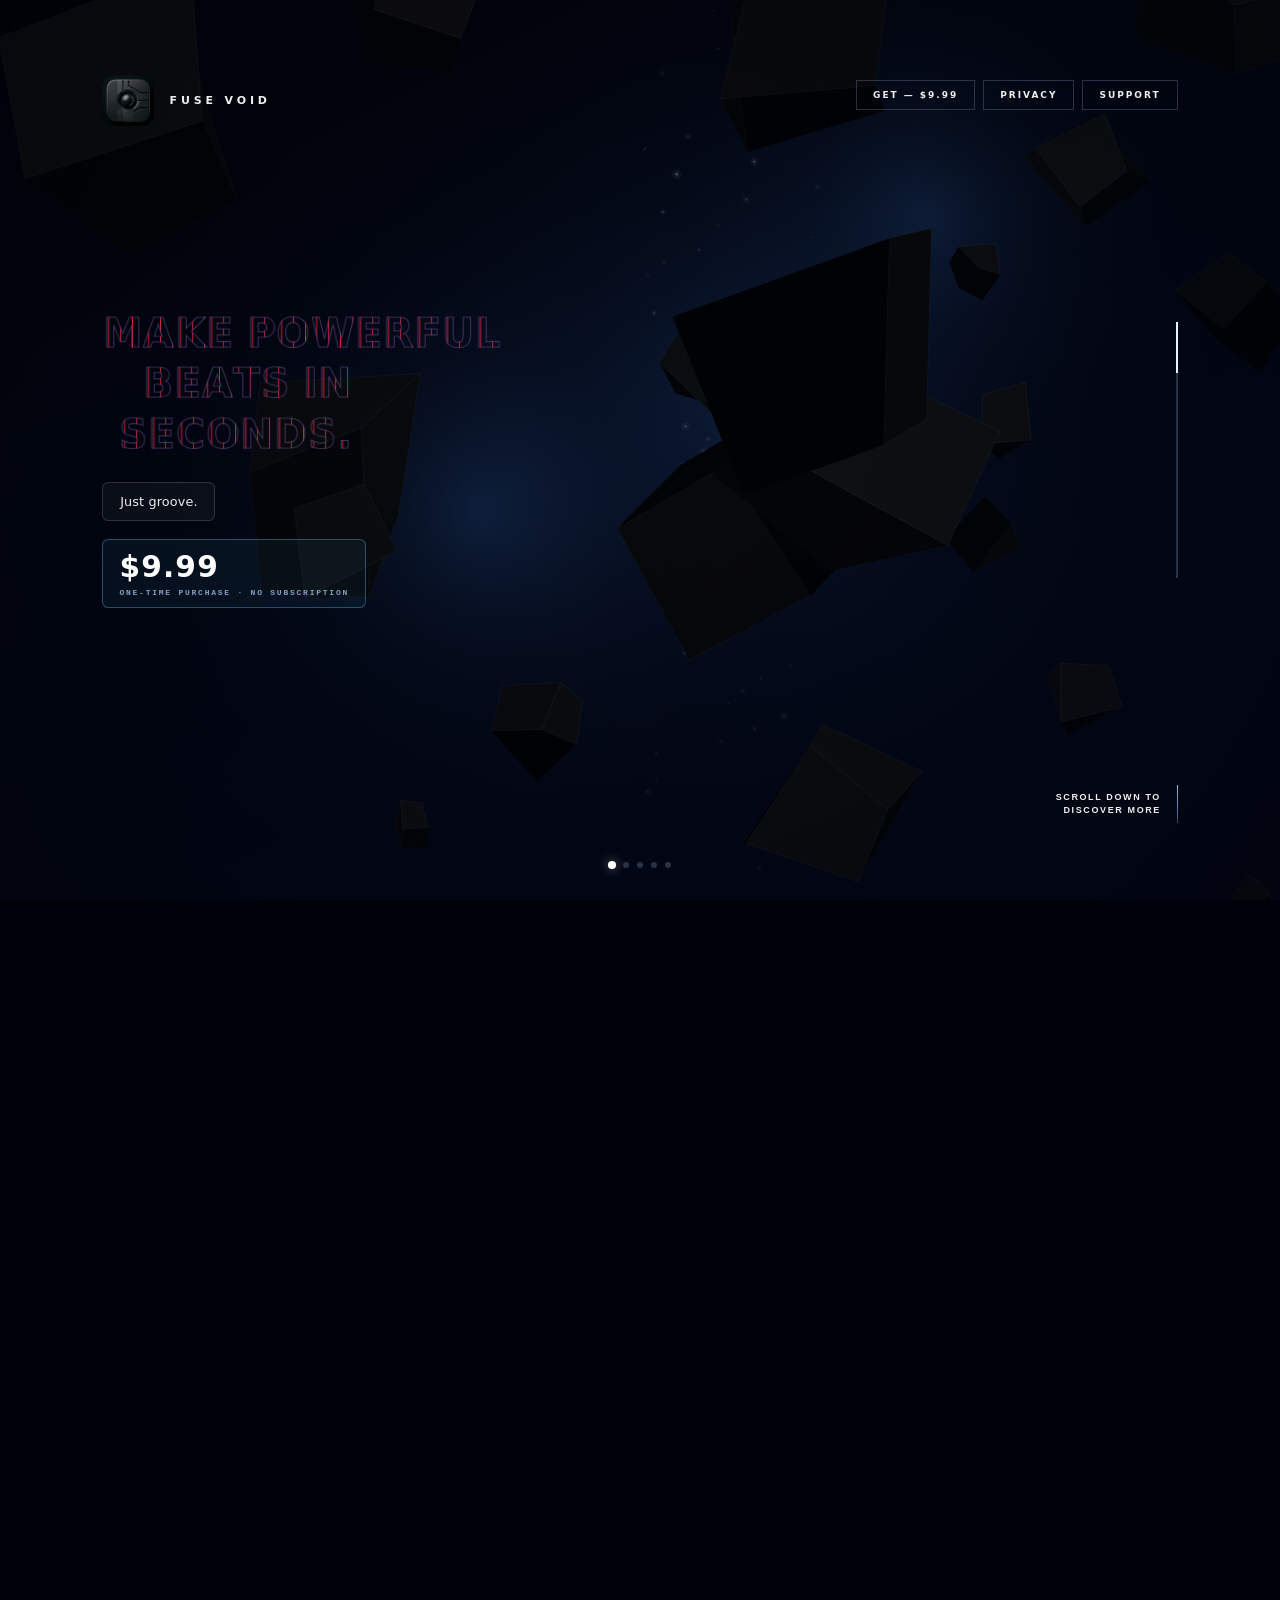
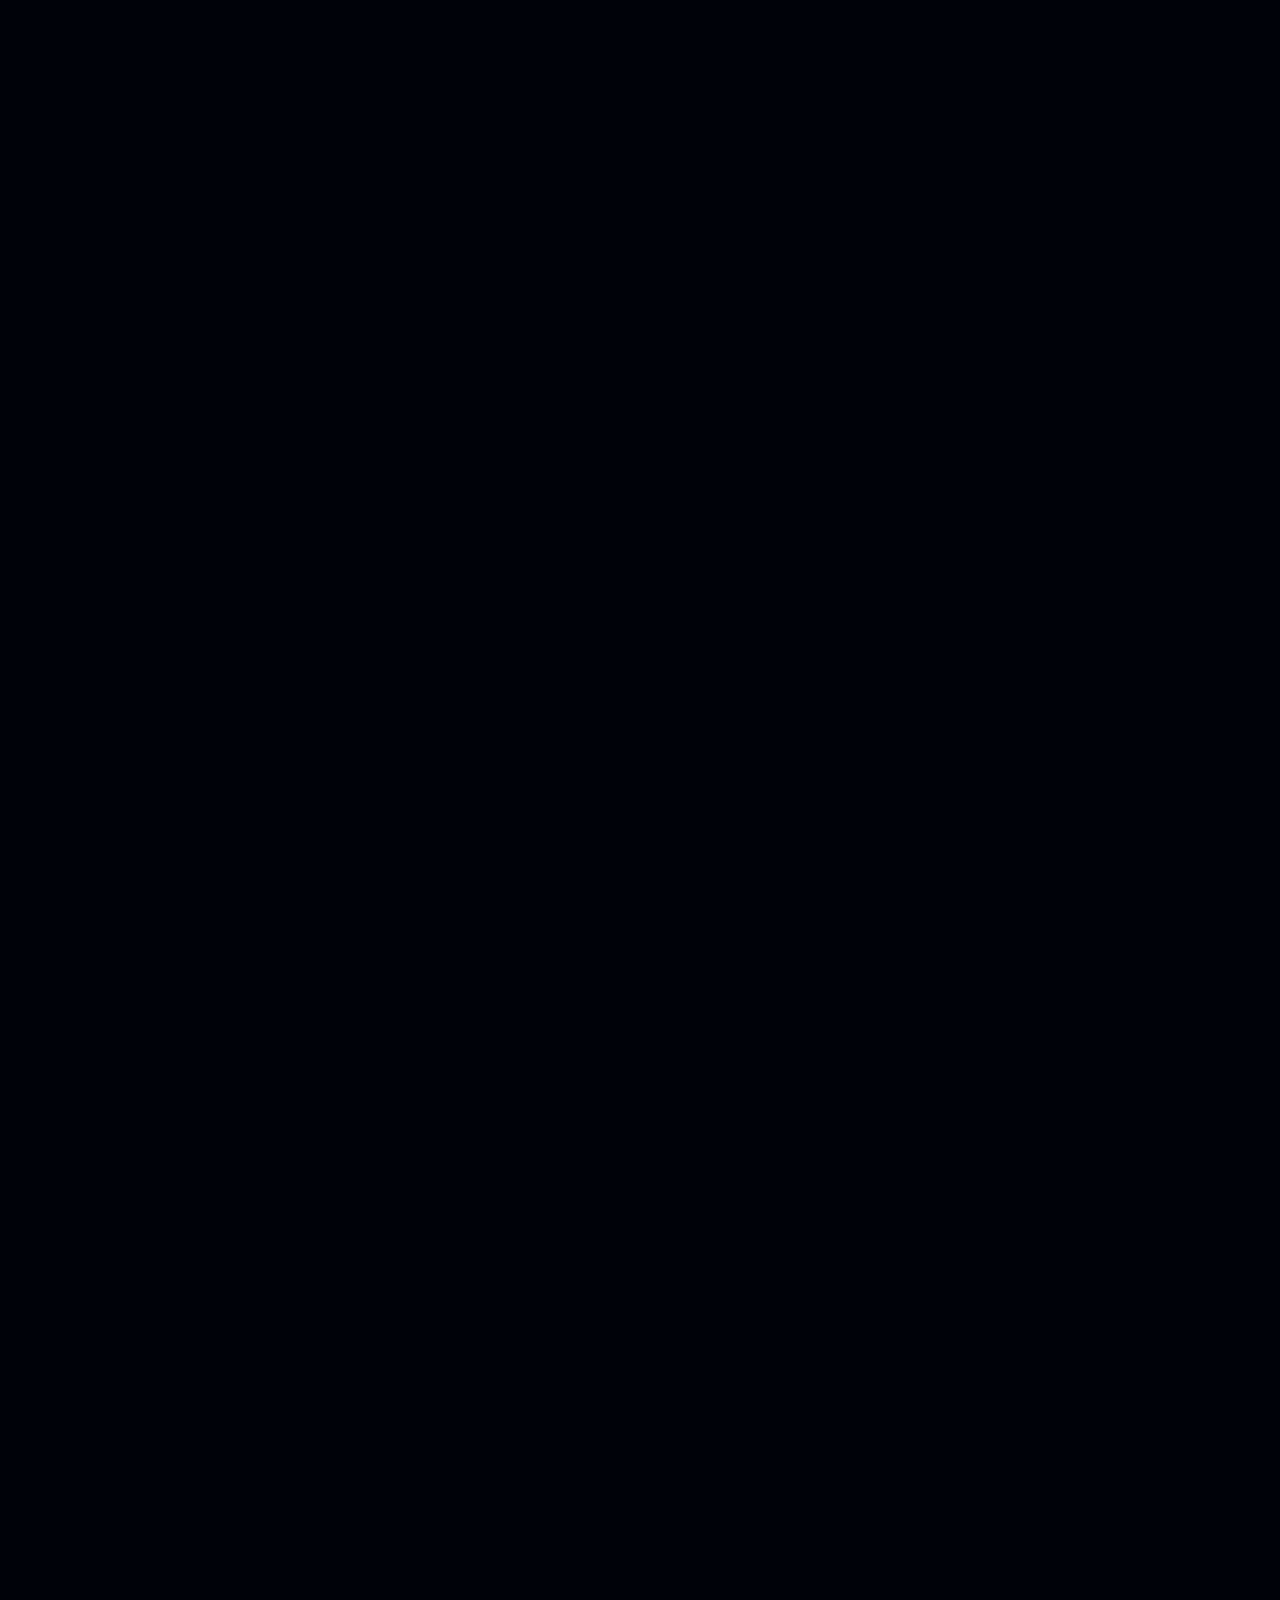
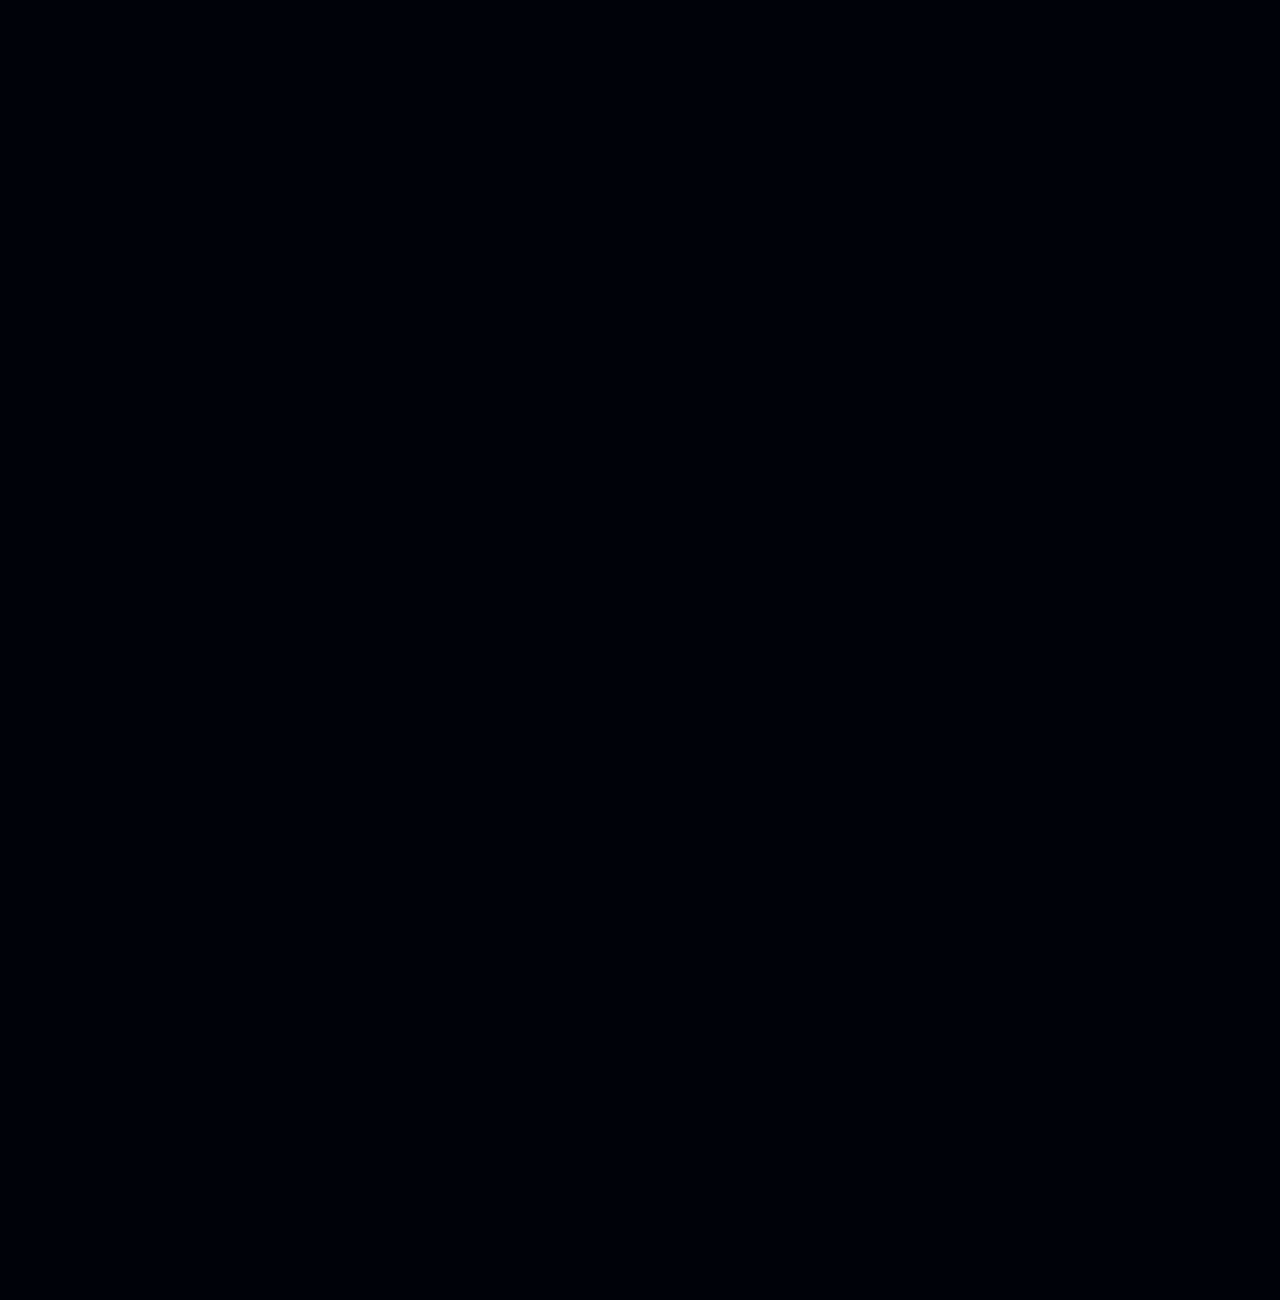
==== commit 2a20e2f0: "Fix mobile header with media-query hide for Get button and logo-only mark. Co-authored-by: Cursor <c" ====
--- a/app.html
+++ b/app.html
@@ -24,7 +24,7 @@
     <link href="https://fonts.googleapis.com/css2?family=Inter:wght@300;400;500;600;700&family=JetBrains+Mono:wght@400;500&family=Syne:wght@700;800&display=swap" rel="stylesheet">
     <script src="https://cdnjs.cloudflare.com/ajax/libs/gsap/3.12.5/gsap.min.js"></script>
     <script src="https://cdnjs.cloudflare.com/ajax/libs/gsap/3.12.5/ScrollTrigger.min.js"></script>
-    <link rel="stylesheet" href="site.css">
+    <link rel="stylesheet" href="site.css?v=6">
 </head>
 <body>
     <canvas id="bg-canvas" aria-hidden="true"></canvas>
--- a/site.css
+++ b/site.css
@@ -514,6 +514,34 @@
         }
         .header-link:hover { border-color: var(--muted); }
 
+        @media (max-width: 1023px) {
+            .header-logo {
+                top: 0.85rem;
+                left: 0.85rem;
+                gap: 0;
+            }
+            .header-logo img {
+                height: 2.25rem;
+                width: 2.25rem;
+                opacity: 1;
+                transform: none;
+            }
+            .header-logo span { display: none; }
+            .header-actions {
+                top: 0.85rem;
+                right: 0.85rem;
+                gap: 0.35rem;
+                max-width: calc(100vw - 5rem);
+                justify-content: flex-end;
+            }
+            .header-actions #link-app-store,
+            #link-app-store { display: none !important; }
+            .header-link {
+                font-size: 8px;
+                padding: 0.45rem 0.7rem;
+            }
+        }
+
         .scrollbar { display: none; position: fixed; right: 6.4rem; top: 50%; transform: translateY(-50%); width: 2px; height: 16rem; z-index: 50; }
         @media (min-width:768px) { .scrollbar { display: block; } }
         .scrollbar__track { position: absolute; inset: 0; background: rgba(155,184,225,0.25); }
@@ -1036,6 +1064,9 @@
             font-size: 8px;
             padding: 0.45rem 0.75rem;
         }
+        html.layout-mobile #link-app-store {
+            display: none !important;
+        }
         html.layout-mobile .price-badge {
             margin-left: auto;
             margin-right: auto;
@@ -1053,172 +1084,172 @@
             display: flex;
             flex-direction: column;
             background: var(--bg);
-        }
-        .privacy-header {
-            position: sticky;
-            top: 0;
-            z-index: 20;
+            overflow-x: hidden;
+        }
+        .privacy-top {
+            display: flex;
+            flex-direction: column;
+            align-items: center;
+            text-align: center;
+            gap: 1.1rem;
+            padding: 2rem 1.5rem 1.5rem;
+            border-bottom: 1px solid rgba(255, 255, 255, 0.06);
+        }
+        @media (min-width: 768px) {
+            .privacy-top { padding: 2.5rem 2rem 1.75rem; }
+        }
+        .privacy-brand {
+            display: inline-flex;
+            flex-direction: column;
+            align-items: center;
+            gap: 0.65rem;
+            text-decoration: none;
+            color: var(--text);
+        }
+        .privacy-brand img {
+            width: 3rem;
+            height: 3rem;
+            object-fit: contain;
+            display: block;
+        }
+        @media (min-width: 768px) {
+            .privacy-brand img { width: 3.25rem; height: 3.25rem; }
+        }
+        .privacy-brand span {
+            font-size: 10px;
+            font-weight: 700;
+            letter-spacing: 0.28em;
+            text-transform: uppercase;
+            color: var(--muted);
+        }
+        .privacy-nav {
             display: flex;
             align-items: center;
-            justify-content: space-between;
-            gap: 1rem;
-            padding: 1.25rem 1.5rem;
-            border-bottom: 1px solid rgba(255, 255, 255, 0.06);
-            background: rgba(0, 2, 9, 0.92);
-            backdrop-filter: blur(10px);
-        }
-        @media (min-width: 768px) {
-            .privacy-header { padding: 1.5rem 2.5rem; }
-        }
-        .privacy-header__logo {
-            display: flex;
-            align-items: center;
-            gap: 0.85rem;
-            text-decoration: none;
-            color: var(--text);
-        }
-        .privacy-header__logo img {
-            width: 2.4rem;
-            height: 2.4rem;
-            object-fit: contain;
-        }
-        .privacy-header__logo span {
+            justify-content: center;
+            gap: 0.6rem;
+            flex-wrap: wrap;
+        }
+        .privacy-nav a {
             font-size: 10px;
-            font-weight: 700;
-            letter-spacing: 0.32em;
-            text-transform: uppercase;
-        }
-        .privacy-header__nav {
-            display: flex;
-            align-items: center;
-            gap: 0.45rem;
-            flex-wrap: wrap;
-            justify-content: flex-end;
-        }
-        .privacy-header__link {
-            font-size: 8px;
-            font-weight: 700;
-            letter-spacing: 0.2em;
+            font-weight: 600;
+            letter-spacing: 0.14em;
             text-transform: uppercase;
             color: var(--text);
             text-decoration: none;
             border: 1px solid var(--line);
-            padding: 0.5rem 0.85rem;
-            white-space: nowrap;
-            transition: border-color 0.25s;
-        }
-        .privacy-header__link:hover { border-color: var(--muted); }
-        .privacy-main {
+            padding: 0.55rem 1rem;
+            border-radius: 999px;
+            transition: border-color 0.25s, color 0.25s;
+        }
+        .privacy-nav a:hover {
+            border-color: var(--muted);
+            color: #fff;
+        }
+        .privacy-content {
             flex: 1;
             width: 100%;
-            max-width: 42rem;
+            max-width: 40rem;
             margin: 0 auto;
-            padding: 2.5rem 1.5rem 3rem;
+            padding: 2rem 1.35rem 2.5rem;
         }
         @media (min-width: 768px) {
-            .privacy-main { padding: 3rem 2rem 4rem; }
-        }
-        .privacy-eyebrow {
-            font-size: 9px;
+            .privacy-content { padding: 2.5rem 2rem 3rem; }
+        }
+        .privacy-intro {
+            text-align: center;
+            margin-bottom: 2.25rem;
+            padding-bottom: 1.75rem;
+            border-bottom: 1px solid rgba(255, 255, 255, 0.06);
+        }
+        .privacy-intro h1 {
+            font-family: var(--font-display);
+            font-size: clamp(1.5rem, 4.5vw, 2rem);
             font-weight: 700;
-            letter-spacing: 0.28em;
-            text-transform: uppercase;
+            letter-spacing: 0.02em;
+            margin-bottom: 0.55rem;
+        }
+        .privacy-date {
+            font-family: 'JetBrains Mono', monospace;
+            font-size: 11px;
+            letter-spacing: 0.08em;
+            color: rgba(155, 184, 225, 0.7);
+            margin-bottom: 1.1rem;
+        }
+        .privacy-summary {
+            font-size: 1rem;
+            line-height: 1.75;
+            color: rgba(238, 238, 238, 0.8);
+            max-width: 34rem;
+            margin: 0 auto;
+        }
+        .privacy-block {
+            margin-bottom: 1.85rem;
+        }
+        .privacy-block h2 {
+            font-size: 13px;
+            font-weight: 600;
+            letter-spacing: 0.06em;
             color: var(--muted);
-            margin-bottom: 0.65rem;
-        }
-        .privacy-title {
-            font-family: var(--font-display);
-            font-size: clamp(1.75rem, 5vw, 2.35rem);
-            font-weight: 800;
-            letter-spacing: 0.04em;
-            text-transform: uppercase;
-            margin-bottom: 0.5rem;
-        }
-        .privacy-updated {
+            margin-bottom: 0.7rem;
+        }
+        .privacy-block p,
+        .privacy-block li {
+            font-size: 0.94rem;
+            line-height: 1.8;
+            color: rgba(238, 238, 238, 0.74);
+        }
+        .privacy-block p + p { margin-top: 0.75rem; }
+        .privacy-block ul {
+            margin: 0.75rem 0 0;
+            padding-left: 1.2rem;
+        }
+        .privacy-block li + li { margin-top: 0.45rem; }
+        .privacy-block a {
+            color: var(--accent);
+            text-decoration: underline;
+            text-underline-offset: 2px;
+        }
+        .privacy-block a:hover { color: #fff; }
+        .privacy-block--contact {
+            margin-top: 0.5rem;
+            padding-top: 1.75rem;
+            border-top: 1px solid rgba(255, 255, 255, 0.06);
+            text-align: center;
+        }
+        .privacy-mail {
             font-family: 'JetBrains Mono', monospace;
+            font-size: 1rem !important;
+            color: var(--text) !important;
+            text-decoration: none !important;
+        }
+        .privacy-mail:hover { color: var(--accent) !important; }
+        .privacy-return { margin-top: 1.35rem; }
+        .privacy-return a {
+            display: inline-block;
             font-size: 10px;
-            letter-spacing: 0.12em;
-            text-transform: uppercase;
-            color: rgba(155, 184, 225, 0.65);
-            margin-bottom: 1.5rem;
-        }
-        .privacy-lead {
-            font-size: 0.95rem;
-            line-height: 1.7;
-            color: rgba(238, 238, 238, 0.82);
-            margin-bottom: 2rem;
-            padding-bottom: 1.5rem;
-            border-bottom: 1px solid rgba(255, 255, 255, 0.06);
-        }
-        .privacy-section {
-            margin-bottom: 1.65rem;
-        }
-        .privacy-section h2 {
-            font-size: 11px;
-            font-weight: 700;
-            letter-spacing: 0.22em;
-            text-transform: uppercase;
-            color: var(--muted);
-            margin-bottom: 0.65rem;
-        }
-        .privacy-section p,
-        .privacy-section li {
-            font-size: 0.88rem;
-            line-height: 1.7;
-            color: rgba(238, 238, 238, 0.72);
-        }
-        .privacy-section p + p { margin-top: 0.65rem; }
-        .privacy-section ul {
-            margin: 0.65rem 0 0 1.1rem;
-            padding: 0;
-        }
-        .privacy-section li + li { margin-top: 0.35rem; }
-        .privacy-section a {
-            color: var(--muted);
-            text-decoration: underline;
-            text-decoration-color: rgba(155, 184, 225, 0.35);
-        }
-        .privacy-section a:hover { color: var(--text); }
-        .privacy-email {
-            display: inline-block;
-            font-family: 'JetBrains Mono', monospace;
-            font-size: 0.95rem;
-            color: var(--text) !important;
-            margin-top: 0.25rem;
-        }
-        .privacy-contact {
-            margin-top: 2rem;
-            padding-top: 1.5rem;
-            border-top: 1px solid rgba(255, 255, 255, 0.06);
-        }
-        .privacy-back {
-            margin-top: 1.25rem;
-        }
-        .privacy-back a {
-            font-size: 9px;
-            font-weight: 700;
-            letter-spacing: 0.18em;
+            font-weight: 600;
+            letter-spacing: 0.14em;
             text-transform: uppercase;
             text-decoration: none;
             color: var(--muted);
             border: 1px solid var(--line);
-            padding: 0.55rem 1rem;
-            display: inline-block;
-        }
-        .privacy-back a:hover {
+            padding: 0.6rem 1.1rem;
+            border-radius: 999px;
+        }
+        .privacy-return a:hover {
             border-color: var(--muted);
-            color: var(--text);
-        }
-        .privacy-footer {
-            padding: 1.25rem 1.5rem 1.75rem;
+            color: #fff;
+        }
+        .privacy-bottom {
+            padding: 1.5rem 1.25rem 2rem;
             text-align: center;
             border-top: 1px solid rgba(255, 255, 255, 0.06);
         }
-        .privacy-footer p {
+        .privacy-bottom p {
             font-family: 'JetBrains Mono', monospace;
-            font-size: 8px;
-            letter-spacing: 0.22em;
+            font-size: 9px;
+            letter-spacing: 0.18em;
             text-transform: uppercase;
-            color: rgba(238, 238, 238, 0.28);
-        }
-        .privacy-footer p + p { margin-top: 0.35rem; }
+            color: rgba(238, 238, 238, 0.3);
+        }
+        .privacy-bottom p + p { margin-top: 0.4rem; }
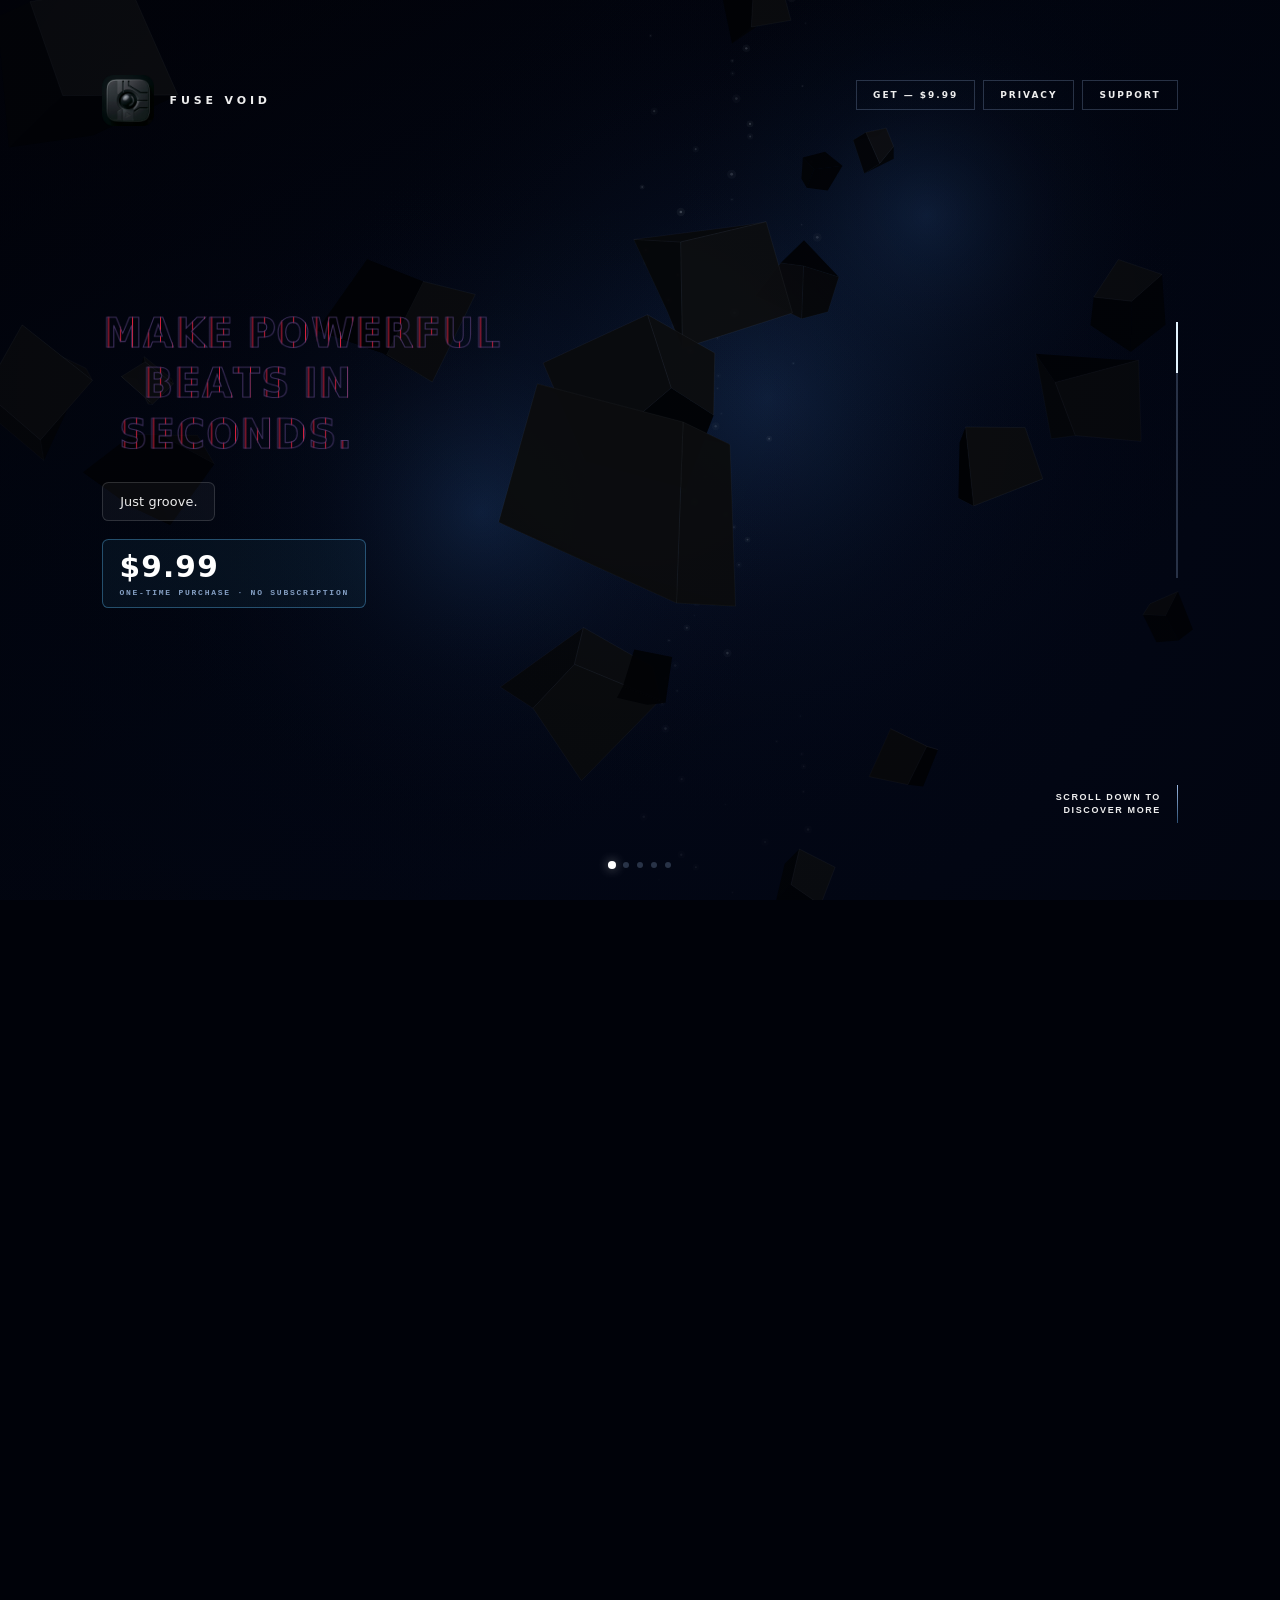
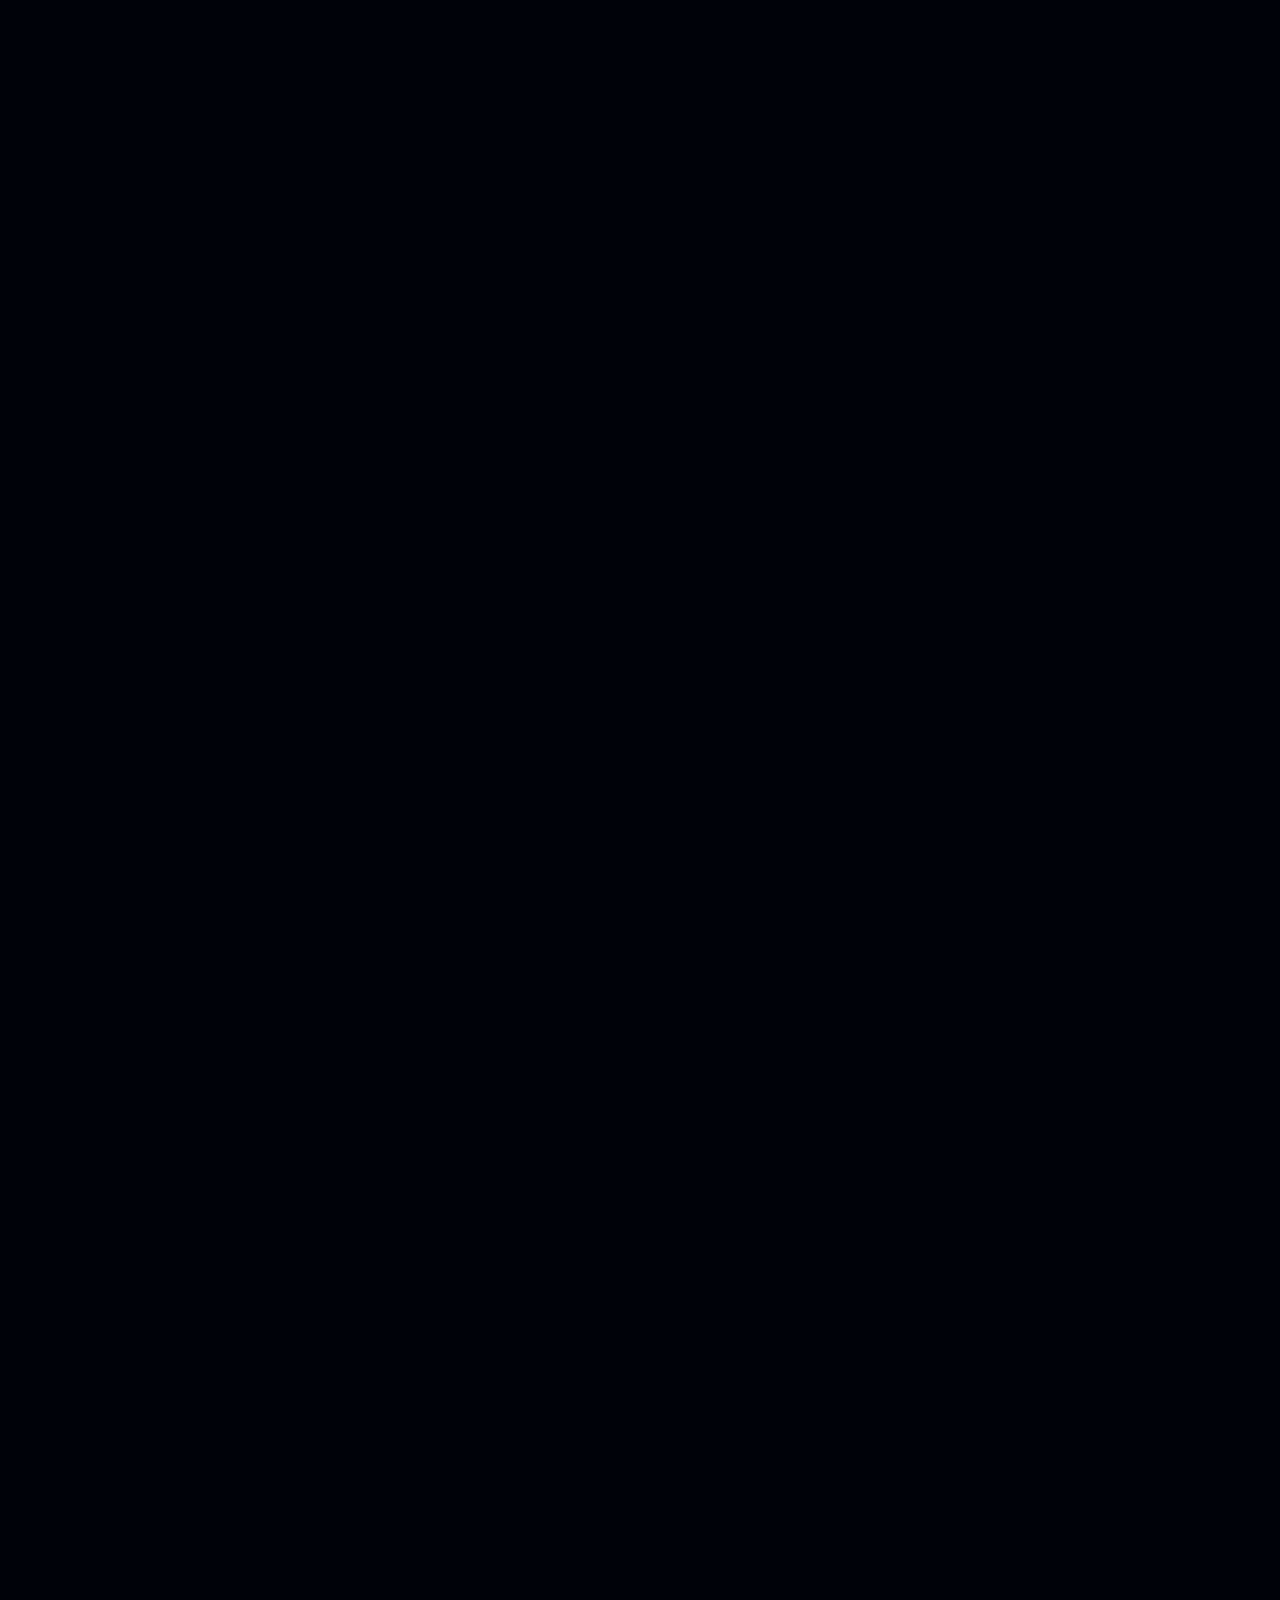
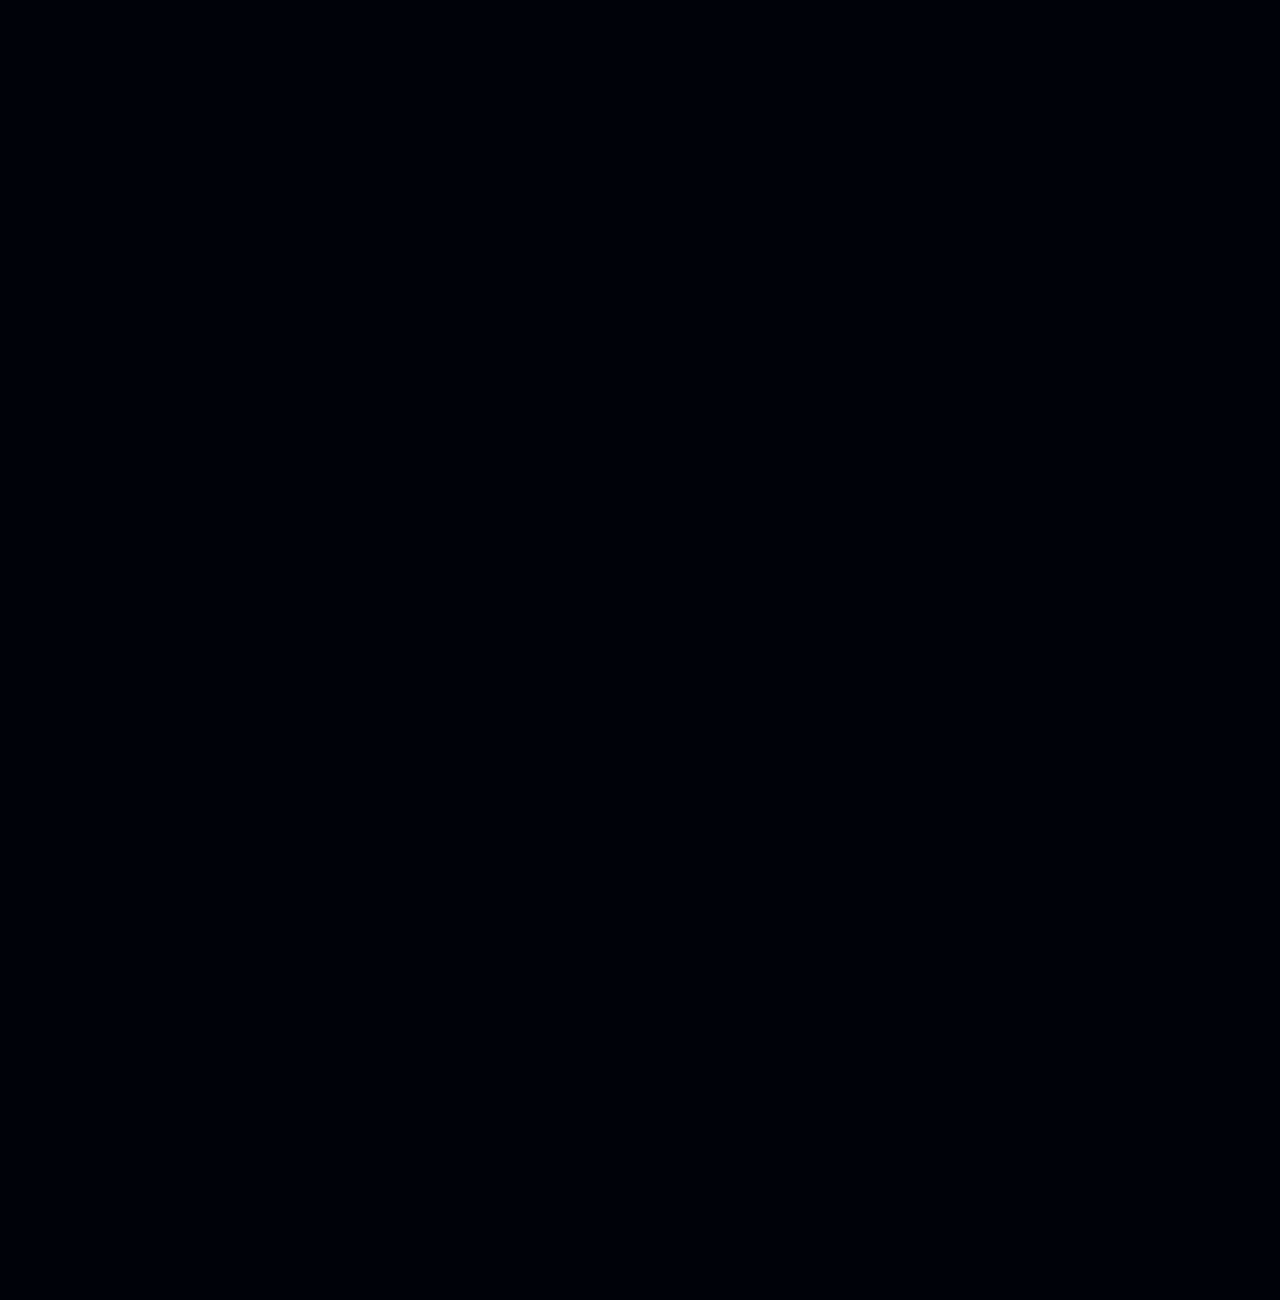
==== commit 03e13bde: "Add mobile-only swipeable device screenshot gallery below hero video. Co-authored-by: Cursor <cursor" ====
--- a/app.html
+++ b/app.html
@@ -24,7 +24,7 @@
     <link href="https://fonts.googleapis.com/css2?family=Inter:wght@300;400;500;600;700&family=JetBrains+Mono:wght@400;500&family=Syne:wght@700;800&display=swap" rel="stylesheet">
     <script src="https://cdnjs.cloudflare.com/ajax/libs/gsap/3.12.5/gsap.min.js"></script>
     <script src="https://cdnjs.cloudflare.com/ajax/libs/gsap/3.12.5/ScrollTrigger.min.js"></script>
-    <link rel="stylesheet" href="site.css?v=6">
+    <link rel="stylesheet" href="site.css?v=7">
 </head>
 <body>
     <canvas id="bg-canvas" aria-hidden="true"></canvas>
@@ -76,6 +76,18 @@
             <button type="button" class="device-arrow" id="dev-next" aria-label="Sonraki">›</button>
         </div>
         <div class="device-dots" id="device-dots"></div>
+    </div>
+
+    <div id="mobile-shot-gallery" class="mobile-shot-gallery" hidden aria-label="App screenshots carousel">
+        <p class="mobile-shot-gallery__title">See the app</p>
+        <div class="mobile-shot-gallery__viewport" id="mobile-shot-viewport">
+            <div class="mobile-shot-gallery__track" id="mobile-shot-track"></div>
+        </div>
+        <div class="mobile-shot-gallery__controls">
+            <button type="button" class="mobile-shot-gallery__arrow" id="mobile-shot-prev" aria-label="Previous screenshot">‹</button>
+            <div class="mobile-shot-gallery__dots" id="mobile-shot-dots"></div>
+            <button type="button" class="mobile-shot-gallery__arrow" id="mobile-shot-next" aria-label="Next screenshot">›</button>
+        </div>
     </div>
 
     <div id="scroll-track">
@@ -601,6 +613,65 @@
             });
         }
 
+        function initMobileShotGallery() {
+            const MOBILE_SHOWCASE = [
+                { src: '1FuseVoidipad.png', tag: 'iPad · Main UI', frame: 'ipad' },
+                { src: '7 FuseVoid ipad.png', tag: 'iPad · Chaos FX', frame: 'ipad' },
+                { src: '5 FuseVoid ipad.png', tag: 'iPad · Matrix', frame: 'ipad' },
+                { src: '2 FuseVoid ipad.png', tag: 'iPad · Studio', frame: 'ipad' },
+                { src: '5iphone.png', tag: 'iPhone', frame: 'phone' },
+                { src: '6iphone.png', tag: 'iPhone', frame: 'phone' },
+                { src: '1iphone.png', tag: 'iPhone', frame: 'phone' },
+                { src: '4iphone.png', tag: 'iPhone', frame: 'phone' },
+            ];
+
+            const track = document.getElementById('mobile-shot-track');
+            const dotsWrap = document.getElementById('mobile-shot-dots');
+            const viewport = document.getElementById('mobile-shot-viewport');
+            const prevBtn = document.getElementById('mobile-shot-prev');
+            const nextBtn = document.getElementById('mobile-shot-next');
+            if (!track || !dotsWrap || !viewport) return;
+
+            let shotIdx = 0;
+
+            MOBILE_SHOWCASE.forEach((item, i) => {
+                const slide = document.createElement('div');
+                slide.className = 'mobile-shot-slide';
+                slide.innerHTML = `
+                    <span class="mobile-shot-slide__tag">${item.tag}</span>
+                    <div class="mobile-shot-frame mobile-shot-frame--${item.frame}">
+                        <img src="${item.src}" alt="${item.tag}" loading="lazy" decoding="async">
+                    </div>`;
+                track.appendChild(slide);
+
+                const dot = document.createElement('button');
+                dot.type = 'button';
+                dot.setAttribute('aria-label', `Screenshot ${i + 1}`);
+                dot.addEventListener('click', () => goShot(i));
+                dotsWrap.appendChild(dot);
+            });
+
+            function goShot(i) {
+                shotIdx = (i + MOBILE_SHOWCASE.length) % MOBILE_SHOWCASE.length;
+                track.style.transform = `translate3d(-${shotIdx * 100}%, 0, 0)`;
+                [...dotsWrap.children].forEach((d, j) => d.classList.toggle('on', j === shotIdx));
+            }
+
+            prevBtn?.addEventListener('click', () => goShot(shotIdx - 1));
+            nextBtn?.addEventListener('click', () => goShot(shotIdx + 1));
+
+            let touchStartX = 0;
+            viewport.addEventListener('touchstart', (e) => {
+                touchStartX = e.changedTouches[0].clientX;
+            }, { passive: true });
+            viewport.addEventListener('touchend', (e) => {
+                const dx = e.changedTouches[0].clientX - touchStartX;
+                if (Math.abs(dx) > 36) goShot(shotIdx + (dx < 0 ? 1 : -1));
+            }, { passive: true });
+
+            goShot(0);
+        }
+
         function initMobileLayout() {
             revealMobileText();
             panels.forEach(p => {
@@ -611,7 +682,12 @@
 
             const panel0 = document.getElementById('panel-0');
             const heroScroll = document.getElementById('scroll-btn');
+            const mobileGallery = document.getElementById('mobile-shot-gallery');
             panel0.insertBefore(deviceStage, heroScroll);
+            if (mobileGallery) {
+                mobileGallery.hidden = false;
+                panel0.insertBefore(mobileGallery, heroScroll);
+            }
 
             const panel2 = document.getElementById('panel-2');
             const panel2Cta = panel2.querySelector('.panel-cta');
@@ -623,6 +699,7 @@
             deviceStage.classList.add('is-live', 'is-video-only');
             bindGallery(0);
             showVideoOnly();
+            initMobileShotGallery();
             currentPanel = 0;
 
             heroScroll.onclick = () => {
--- a/site.css
+++ b/site.css
@@ -1077,6 +1077,115 @@
             max-width: 18rem;
         }
 
+        /* Mobile-only screenshot carousel (desktop untouched) */
+        .mobile-shot-gallery { display: none; }
+        html.layout-mobile .mobile-shot-gallery {
+            display: block;
+            width: 100%;
+            max-width: 20rem;
+            margin: 1.15rem auto 0;
+            padding: 0 0.25rem;
+        }
+        .mobile-shot-gallery__title {
+            font-size: 8px;
+            font-weight: 700;
+            letter-spacing: 0.24em;
+            text-transform: uppercase;
+            text-align: center;
+            color: rgba(155, 184, 225, 0.55);
+            margin-bottom: 0.65rem;
+        }
+        .mobile-shot-gallery__viewport {
+            overflow: hidden;
+            width: 100%;
+            touch-action: pan-y;
+        }
+        .mobile-shot-gallery__track {
+            display: flex;
+            width: 100%;
+            transition: transform 0.38s cubic-bezier(0.22, 1, 0.36, 1);
+            will-change: transform;
+        }
+        .mobile-shot-slide {
+            flex: 0 0 100%;
+            width: 100%;
+            display: flex;
+            flex-direction: column;
+            align-items: center;
+            gap: 0.45rem;
+        }
+        .mobile-shot-slide__tag {
+            font-size: 8px;
+            font-weight: 700;
+            letter-spacing: 0.2em;
+            text-transform: uppercase;
+            color: rgba(155, 184, 225, 0.7);
+        }
+        .mobile-shot-frame {
+            width: 100%;
+            padding: 7px;
+            background: rgba(8, 12, 20, 0.92);
+            border-radius: 1rem;
+            border: 1px solid var(--line);
+            box-shadow: 0 20px 40px -20px rgba(0, 0, 0, 0.85);
+            overflow: hidden;
+        }
+        .mobile-shot-frame--ipad { aspect-ratio: 4 / 3; }
+        .mobile-shot-frame--phone {
+            aspect-ratio: 9 / 19;
+            max-width: 11rem;
+            margin: 0 auto;
+        }
+        .mobile-shot-frame img {
+            width: 100%;
+            height: 100%;
+            object-fit: cover;
+            border-radius: 0.7rem;
+            display: block;
+            background: var(--bg);
+        }
+        .mobile-shot-gallery__controls {
+            display: flex;
+            align-items: center;
+            justify-content: center;
+            gap: 0.65rem;
+            margin-top: 0.75rem;
+        }
+        .mobile-shot-gallery__arrow {
+            width: 2.2rem;
+            height: 2.2rem;
+            border-radius: 50%;
+            border: 1px solid var(--line);
+            background: rgba(0, 2, 9, 0.85);
+            color: var(--text);
+            font-size: 1.1rem;
+            line-height: 1;
+            cursor: pointer;
+            flex-shrink: 0;
+        }
+        .mobile-shot-gallery__dots {
+            display: flex;
+            align-items: center;
+            justify-content: center;
+            gap: 0.35rem;
+            flex-wrap: wrap;
+            max-width: 10rem;
+        }
+        .mobile-shot-gallery__dots button {
+            width: 5px;
+            height: 5px;
+            border-radius: 50%;
+            border: none;
+            padding: 0;
+            background: rgba(155, 184, 225, 0.28);
+            cursor: pointer;
+            transition: transform 0.25s, background 0.25s;
+        }
+        .mobile-shot-gallery__dots button.on {
+            background: #fff;
+            transform: scale(1.35);
+        }
+
         /* ========== PRIVACY PAGE ========== */
         body.privacy-page {
             min-height: 100vh;
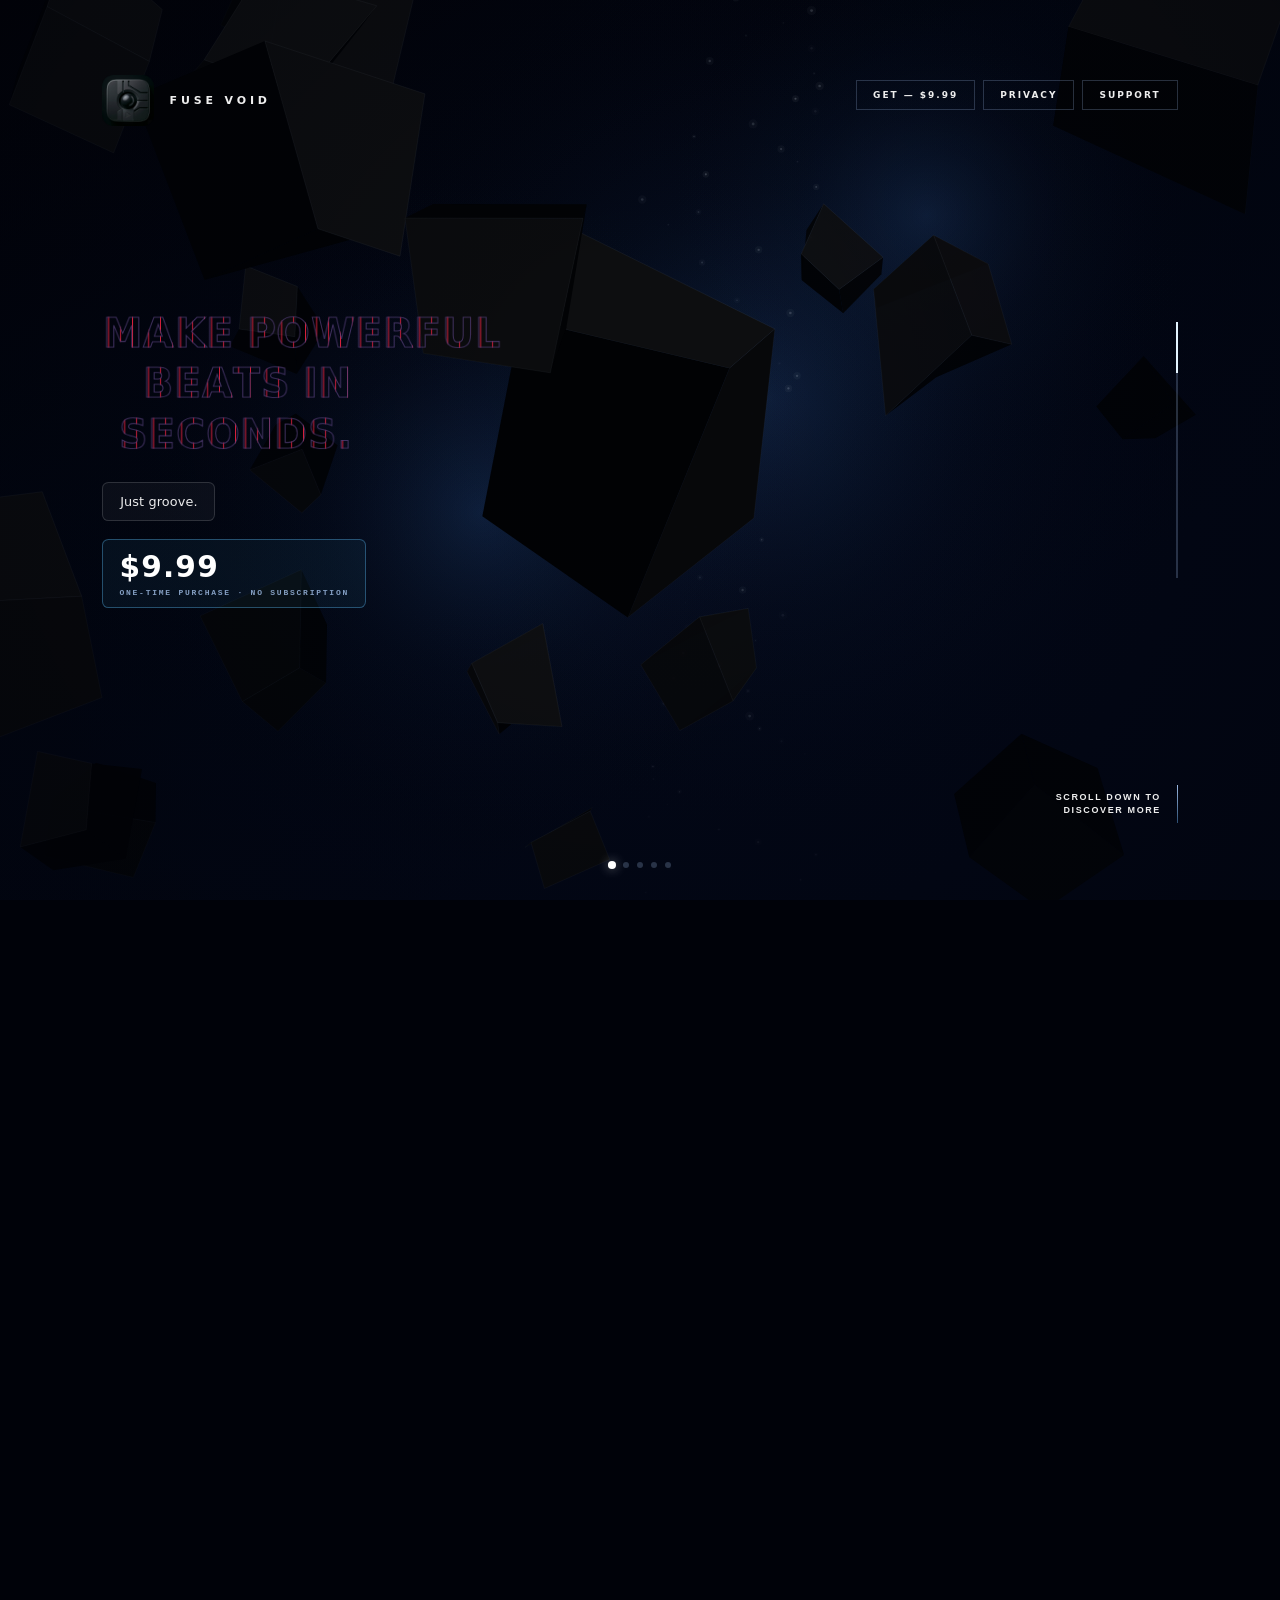
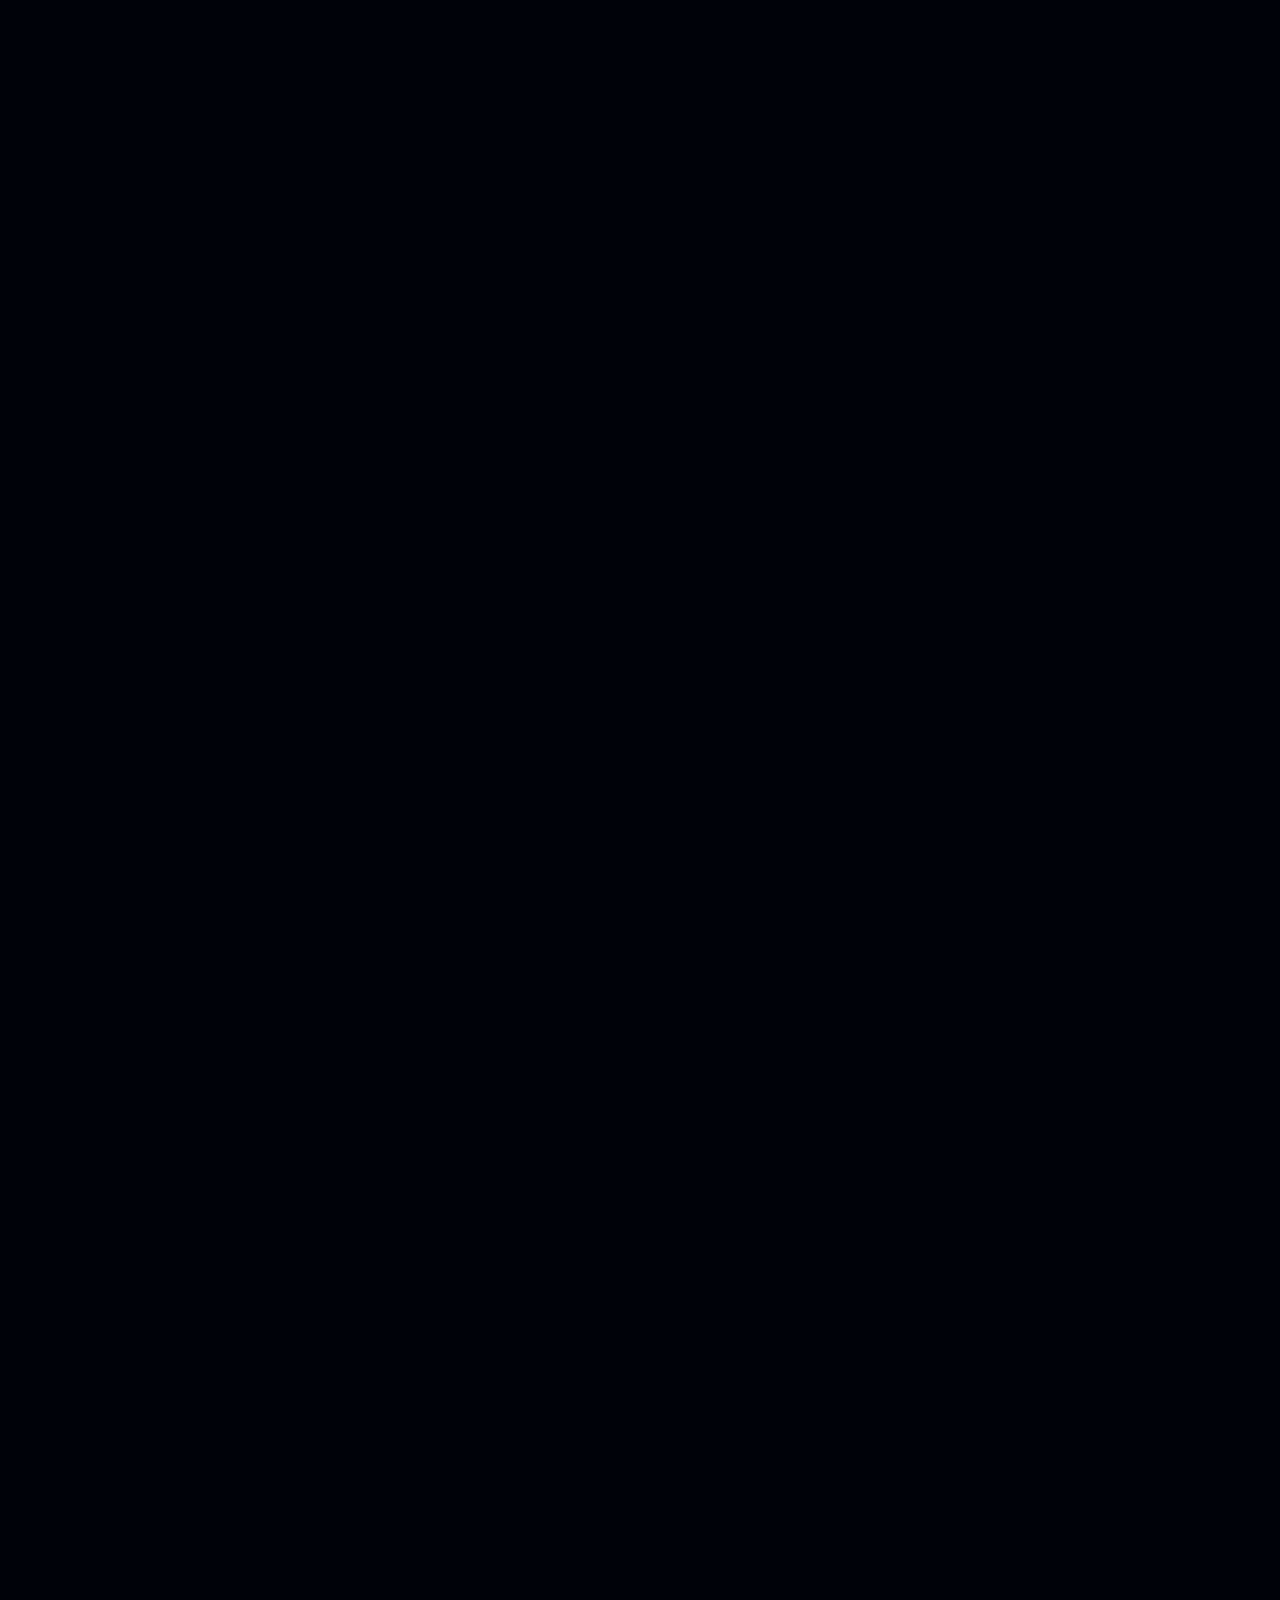
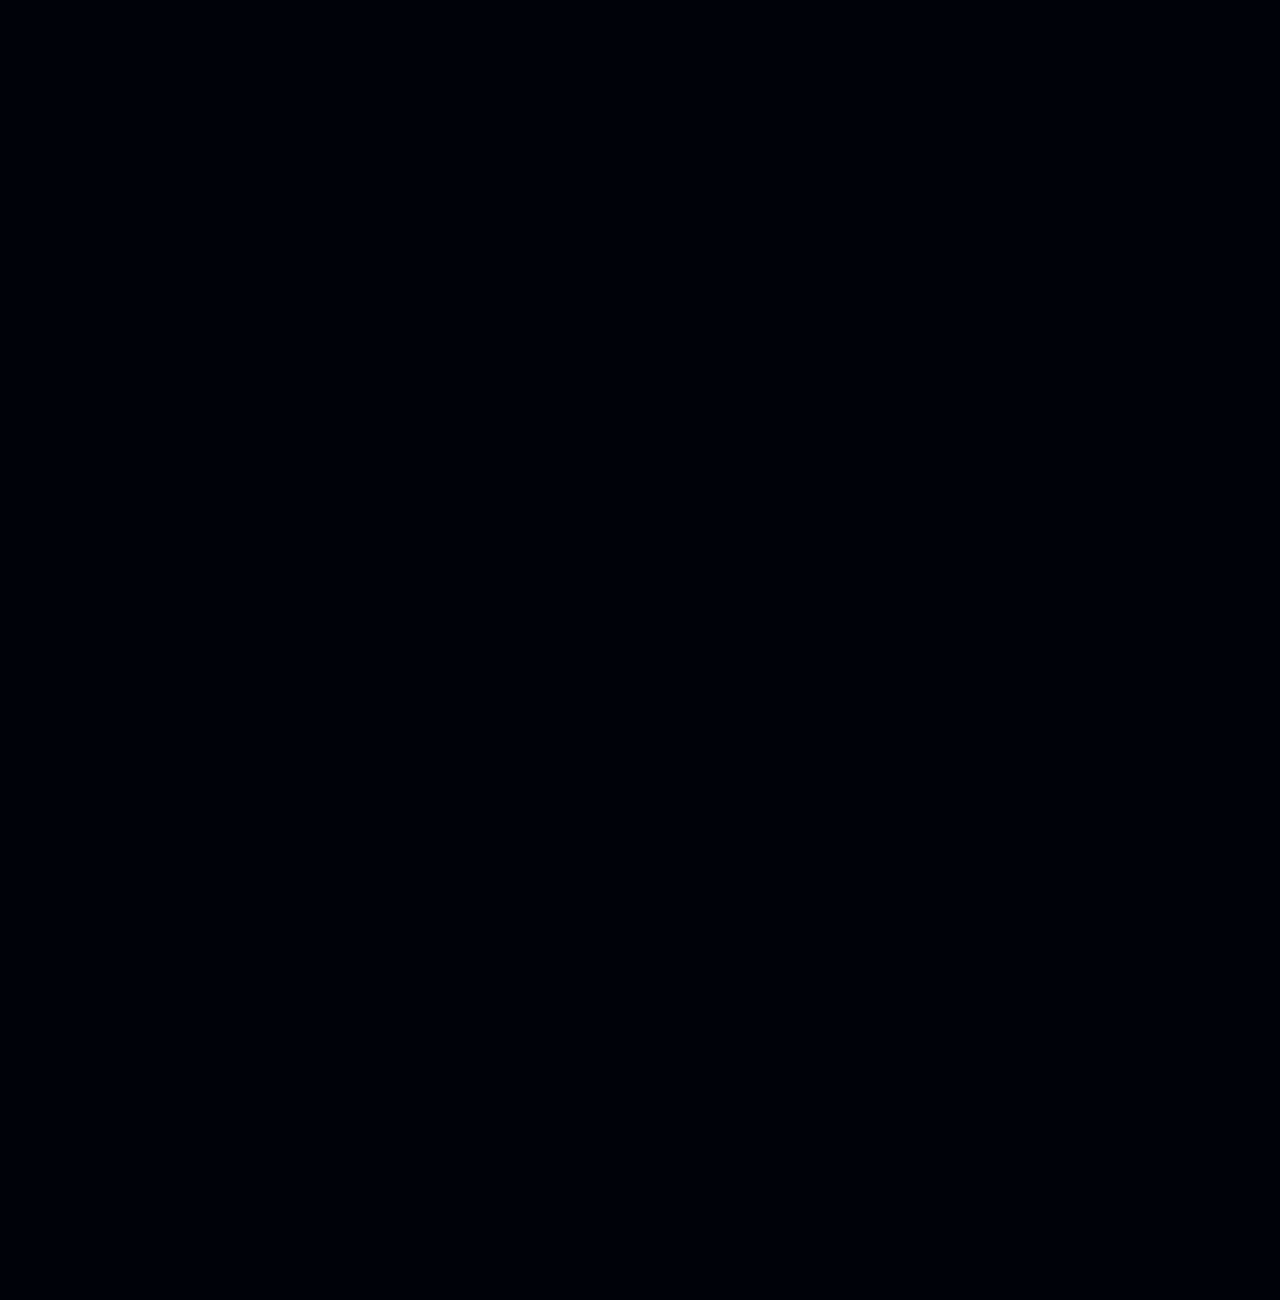
==== commit bbba3e69: "Restore Fuse Void header label on mobile while keeping Get button hidden. Co-authored-by: Cursor <cu" ====
--- a/app.html
+++ b/app.html
@@ -24,7 +24,7 @@
     <link href="https://fonts.googleapis.com/css2?family=Inter:wght@300;400;500;600;700&family=JetBrains+Mono:wght@400;500&family=Syne:wght@700;800&display=swap" rel="stylesheet">
     <script src="https://cdnjs.cloudflare.com/ajax/libs/gsap/3.12.5/gsap.min.js"></script>
     <script src="https://cdnjs.cloudflare.com/ajax/libs/gsap/3.12.5/ScrollTrigger.min.js"></script>
-    <link rel="stylesheet" href="site.css?v=7">
+    <link rel="stylesheet" href="site.css?v=8">
 </head>
 <body>
     <canvas id="bg-canvas" aria-hidden="true"></canvas>
--- a/site.css
+++ b/site.css
@@ -518,20 +518,28 @@
             .header-logo {
                 top: 0.85rem;
                 left: 0.85rem;
-                gap: 0;
+                gap: 0.45rem;
+                max-width: 46vw;
             }
             .header-logo img {
                 height: 2.25rem;
                 width: 2.25rem;
                 opacity: 1;
                 transform: none;
-            }
-            .header-logo span { display: none; }
+                flex-shrink: 0;
+            }
+            .header-logo span {
+                display: block;
+                font-size: 8px;
+                letter-spacing: 0.2em;
+                opacity: 1;
+                line-height: 1.2;
+            }
             .header-actions {
                 top: 0.85rem;
                 right: 0.85rem;
                 gap: 0.35rem;
-                max-width: calc(100vw - 5rem);
+                max-width: calc(100vw - 10.5rem);
                 justify-content: flex-end;
             }
             .header-actions #link-app-store,
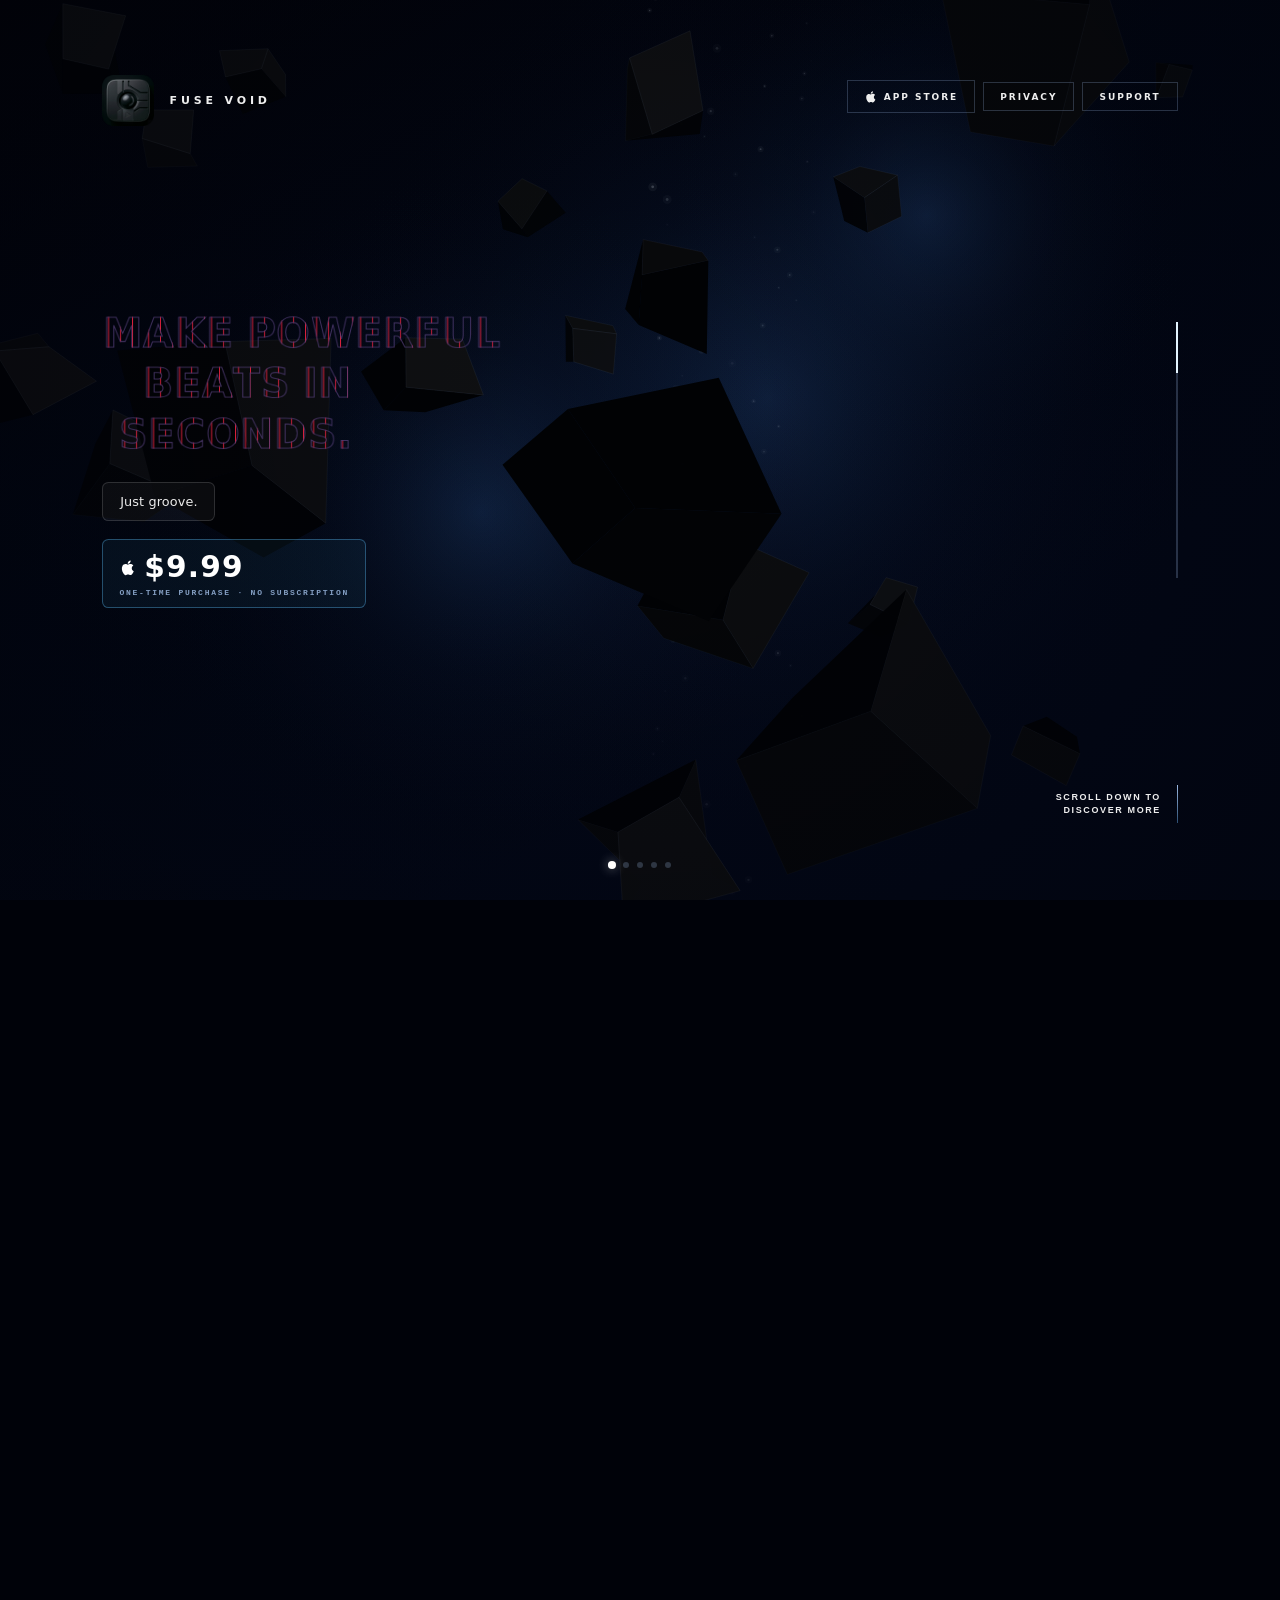
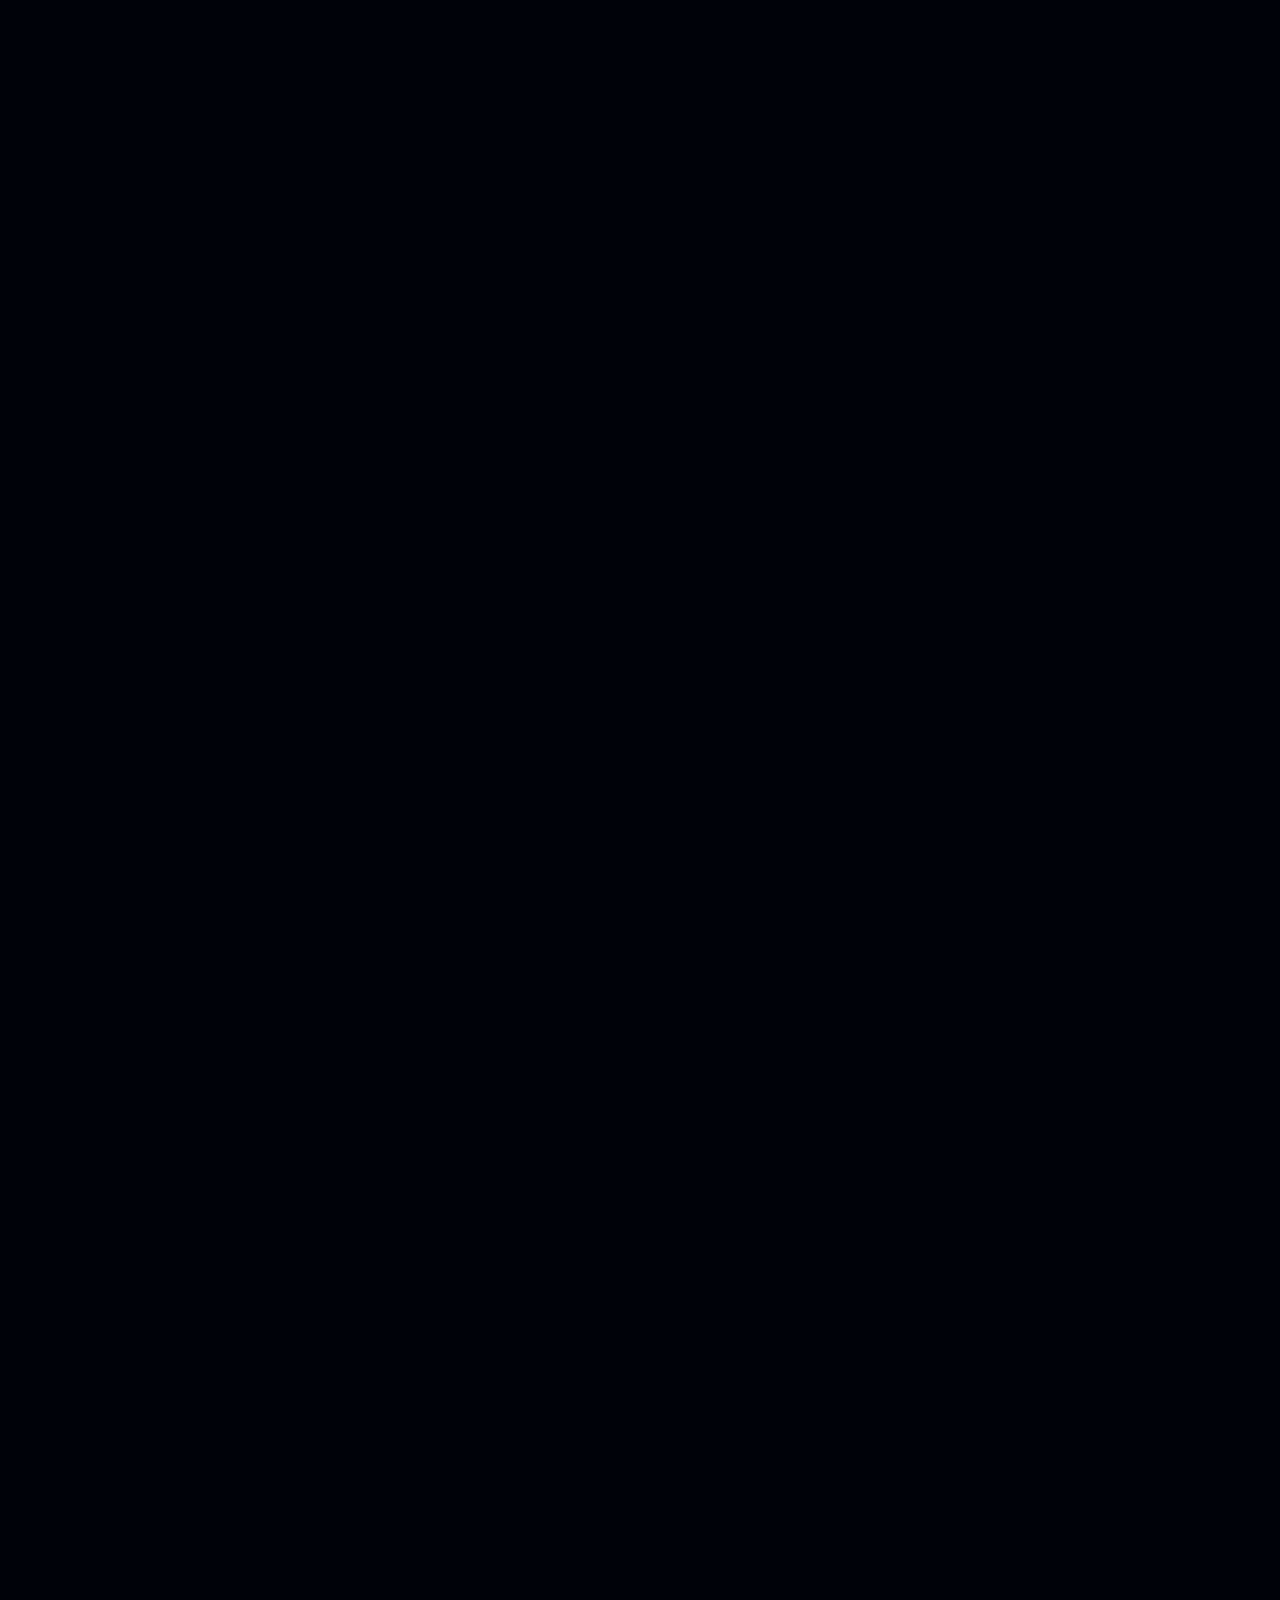
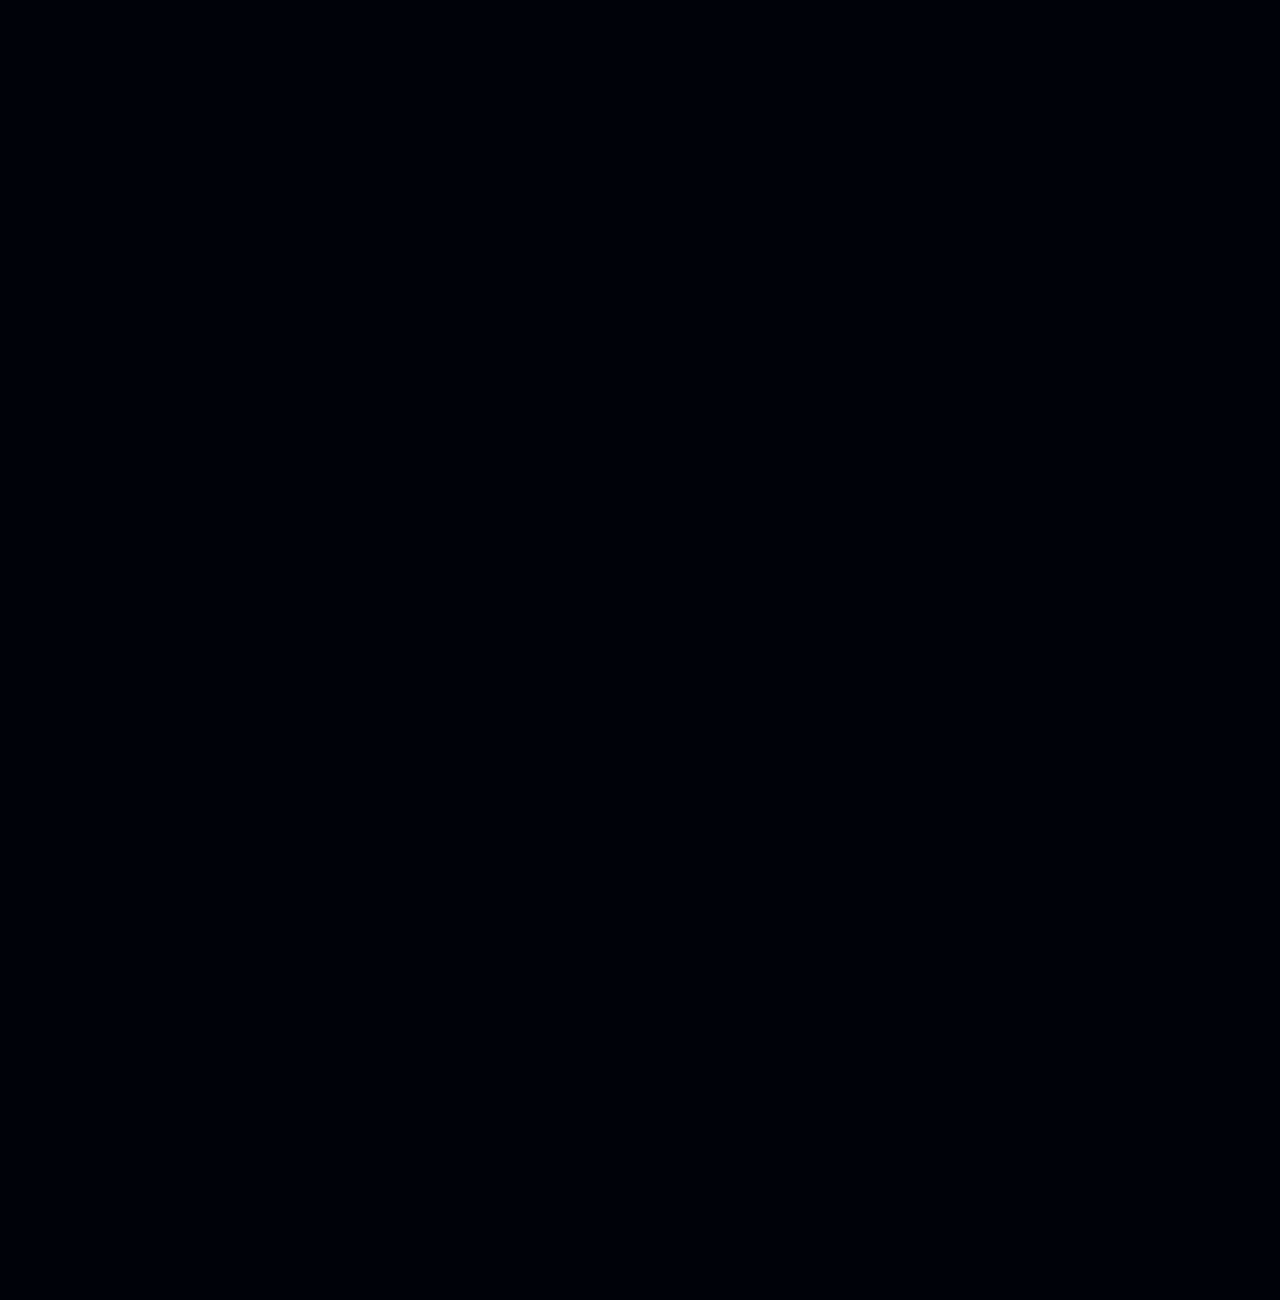
==== commit 78516a1b: "Wire all App Store CTAs to live Drum Machine listing. Hero price badge, header Apple button, panel/f" ====
--- a/app.html
+++ b/app.html
@@ -24,7 +24,7 @@
     <link href="https://fonts.googleapis.com/css2?family=Inter:wght@300;400;500;600;700&family=JetBrains+Mono:wght@400;500&family=Syne:wght@700;800&display=swap" rel="stylesheet">
     <script src="https://cdnjs.cloudflare.com/ajax/libs/gsap/3.12.5/gsap.min.js"></script>
     <script src="https://cdnjs.cloudflare.com/ajax/libs/gsap/3.12.5/ScrollTrigger.min.js"></script>
-    <link rel="stylesheet" href="site.css?v=8">
+    <link rel="stylesheet" href="site.css?v=10">
 </head>
 <body>
     <canvas id="bg-canvas" aria-hidden="true"></canvas>
@@ -36,7 +36,10 @@
         <span>Fuse Void</span>
     </a>
     <nav class="header-actions header-actions--visible" aria-label="Site links">
-        <a href="#" class="header-link" id="link-app-store">Get — $9.99</a>
+        <a href="https://apps.apple.com/us/app/fuse-void-drum-machine/id6782101040" class="header-link header-link--store" id="link-app-store" target="_blank" rel="noopener noreferrer">
+            <svg class="header-link__apple" viewBox="0 0 24 24" aria-hidden="true"><path d="M18.71 19.5c-.83 1.24-1.71 2.45-3.05 2.47-1.34.03-1.77-.79-3.29-.79-1.53 0-2 .77-3.27.82-1.31.05-2.3-1.32-3.14-2.53C4.25 17 2.94 12.45 4.7 9.39c.87-1.52 2.43-2.48 4.12-2.51 1.28-.02 2.5.87 3.29.87.78 0 2.26-1.07 3.8-.91.65.03 2.47.26 3.64 1.98-.09.06-2.17 1.28-2.15 3.81.03 3.02 2.65 4.03 2.68 4.04-.03.07-.42 1.44-1.38 2.83M13 3.5c.73-.83 1.94-1.46 2.94-1.5.13 1.17-.34 2.35-1.04 3.19-.69.85-1.83 1.51-2.95 1.42-.15-1.15.41-2.35 1.05-3.11z"/></svg>
+            <span>App Store</span>
+        </a>
         <a href="privacy.html" class="header-link">Privacy</a>
         <a href="mailto:fusevoidmusic@gmail.com" class="header-link">Support</a>
     </nav>
@@ -102,10 +105,13 @@
                     <div class="hero-tagline-box split-block">
                         <span class="hero-tagline__hi">Just groove.</span>
                     </div>
-                    <p class="price-badge split-block" role="note">
-                        <span class="price-badge__amount">$9.99</span>
+                    <a href="https://apps.apple.com/us/app/fuse-void-drum-machine/id6782101040" class="price-badge price-badge--store split-block" id="link-app-store-hero" target="_blank" rel="noopener noreferrer">
+                        <span class="price-badge__head">
+                            <svg class="price-badge__apple" viewBox="0 0 24 24" aria-hidden="true"><path d="M18.71 19.5c-.83 1.24-1.71 2.45-3.05 2.47-1.34.03-1.77-.79-3.29-.79-1.53 0-2 .77-3.27.82-1.31.05-2.3-1.32-3.14-2.53C4.25 17 2.94 12.45 4.7 9.39c.87-1.52 2.43-2.48 4.12-2.51 1.28-.02 2.5.87 3.29.87.78 0 2.26-1.07 3.8-.91.65.03 2.47.26 3.64 1.98-.09.06-2.17 1.28-2.15 3.81.03 3.02 2.65 4.03 2.68 4.04-.03.07-.42 1.44-1.38 2.83M13 3.5c.73-.83 1.94-1.46 2.94-1.5.13 1.17-.34 2.35-1.04 3.19-.69.85-1.83 1.51-2.95 1.42-.15-1.15.41-2.35 1.05-3.11z"/></svg>
+                            <span class="price-badge__amount">$9.99</span>
+                        </span>
                         <span class="price-badge__label">One-time purchase · No subscription</span>
-                    </p>
+                    </a>
                 </div>
                 <button class="hero-scroll" type="button" id="scroll-btn">
                     <span>Scroll down to discover more</span><span class="hero-scroll__line"></span>
@@ -123,7 +129,7 @@
                         <p>Everything is instant. Fuse Void MK1 is playable. Micro timing, chaos FX, 11-channel mixer — all touch-first.</p>
                     </div>
                 </div>
-                <div class="panel-cta"><a href="#" class="btn btn--sm" id="link-app-store-panel1">App Store — $9.99</a></div>
+                <div class="panel-cta"><a href="https://apps.apple.com/us/app/fuse-void-drum-machine/id6782101040" class="btn btn--sm" id="link-app-store-panel1" target="_blank" rel="noopener noreferrer">App Store — $9.99</a></div>
                 <div class="section-id"><span>//01</span> Experience</div>
             </section>
 
@@ -169,8 +175,8 @@
                         <p class="split-text dim">Built for you.</p>
                     </div>
                     <div class="footer-cta">
-                        <p class="price-badge price-badge--footer">One-time payment: <strong>$9.99</strong></p>
-                        <a href="#" class="btn btn--sm btn--store" id="link-app-store-footer">Download on the App Store</a>
+                        <a href="https://apps.apple.com/us/app/fuse-void-drum-machine/id6782101040" class="price-badge price-badge--footer price-badge--store" id="link-app-store-price-footer" target="_blank" rel="noopener noreferrer">One-time payment: <strong>$9.99</strong></a>
+                        <a href="https://apps.apple.com/us/app/fuse-void-drum-machine/id6782101040" class="btn btn--sm btn--store" id="link-app-store-footer" target="_blank" rel="noopener noreferrer">Download on the App Store</a>
                     </div>
 
                     <div class="specs-block">
@@ -246,20 +252,26 @@
         if (IS_MOBILE_LAYOUT) document.documentElement.classList.add('layout-mobile');
 
         /* Link placeholders — URL'leri buradan güncelle */
-        /* App Store — komutan Connect’te yayınlayınca gerçek URL buraya */
+        /* App Store — live */
         const SITE_LINKS = {
-            appStore: '#',
+            appStore: 'https://apps.apple.com/us/app/fuse-void-drum-machine/id6782101040',
             instagram: 'https://www.instagram.com/fuse_void/',
             youtube: 'https://www.youtube.com/@fusevoid',
         };
         const storeLinks = [
             'link-app-store',
+            'link-app-store-hero',
+            'link-app-store-price-footer',
             'link-app-store-footer',
             'link-app-store-panel1',
         ];
         storeLinks.forEach(id => {
             const el = document.getElementById(id);
-            if (el) el.href = SITE_LINKS.appStore;
+            if (el) {
+                el.href = SITE_LINKS.appStore;
+                el.target = '_blank';
+                el.rel = 'noopener noreferrer';
+            }
         });
         document.getElementById('link-instagram').href = SITE_LINKS.instagram;
         document.getElementById('link-youtube').href = SITE_LINKS.youtube;
--- a/site.css
+++ b/site.css
@@ -513,6 +513,17 @@
             transition: border-color 0.3s;
         }
         .header-link:hover { border-color: var(--muted); }
+        .header-link--store {
+            display: inline-flex;
+            align-items: center;
+            gap: 0.4rem;
+        }
+        .header-link__apple {
+            width: 0.85rem;
+            height: 0.85rem;
+            fill: currentColor;
+            flex-shrink: 0;
+        }
 
         @media (max-width: 1023px) {
             .header-logo {
@@ -542,8 +553,6 @@
                 max-width: calc(100vw - 10.5rem);
                 justify-content: flex-end;
             }
-            .header-actions #link-app-store,
-            #link-app-store { display: none !important; }
             .header-link {
                 font-size: 8px;
                 padding: 0.45rem 0.7rem;
@@ -613,6 +622,27 @@
             border-radius: 0.4rem;
             background: rgba(94, 196, 255, 0.06);
             max-width: fit-content;
+        }
+        a.price-badge--store {
+            text-decoration: none;
+            color: inherit;
+            cursor: pointer;
+            transition: border-color 0.3s, background 0.3s;
+        }
+        a.price-badge--store:hover {
+            border-color: rgba(94, 196, 255, 0.65);
+            background: rgba(94, 196, 255, 0.12);
+        }
+        .price-badge__head {
+            display: inline-flex;
+            align-items: center;
+            gap: 0.45rem;
+        }
+        .price-badge__apple {
+            width: 1.1rem;
+            height: 1.1rem;
+            fill: #fff;
+            flex-shrink: 0;
         }
         @media (max-width:1023px) {
             .price-badge { align-items: center; margin-left: auto; margin-right: auto; }
@@ -1072,8 +1102,13 @@
             font-size: 8px;
             padding: 0.45rem 0.75rem;
         }
-        html.layout-mobile #link-app-store {
-            display: none !important;
+        html.layout-mobile .header-link--store span { display: none; }
+        html.layout-mobile .header-link--store {
+            padding: 0.5rem 0.65rem;
+        }
+        html.layout-mobile .header-link__apple {
+            width: 1rem;
+            height: 1rem;
         }
         html.layout-mobile .price-badge {
             margin-left: auto;
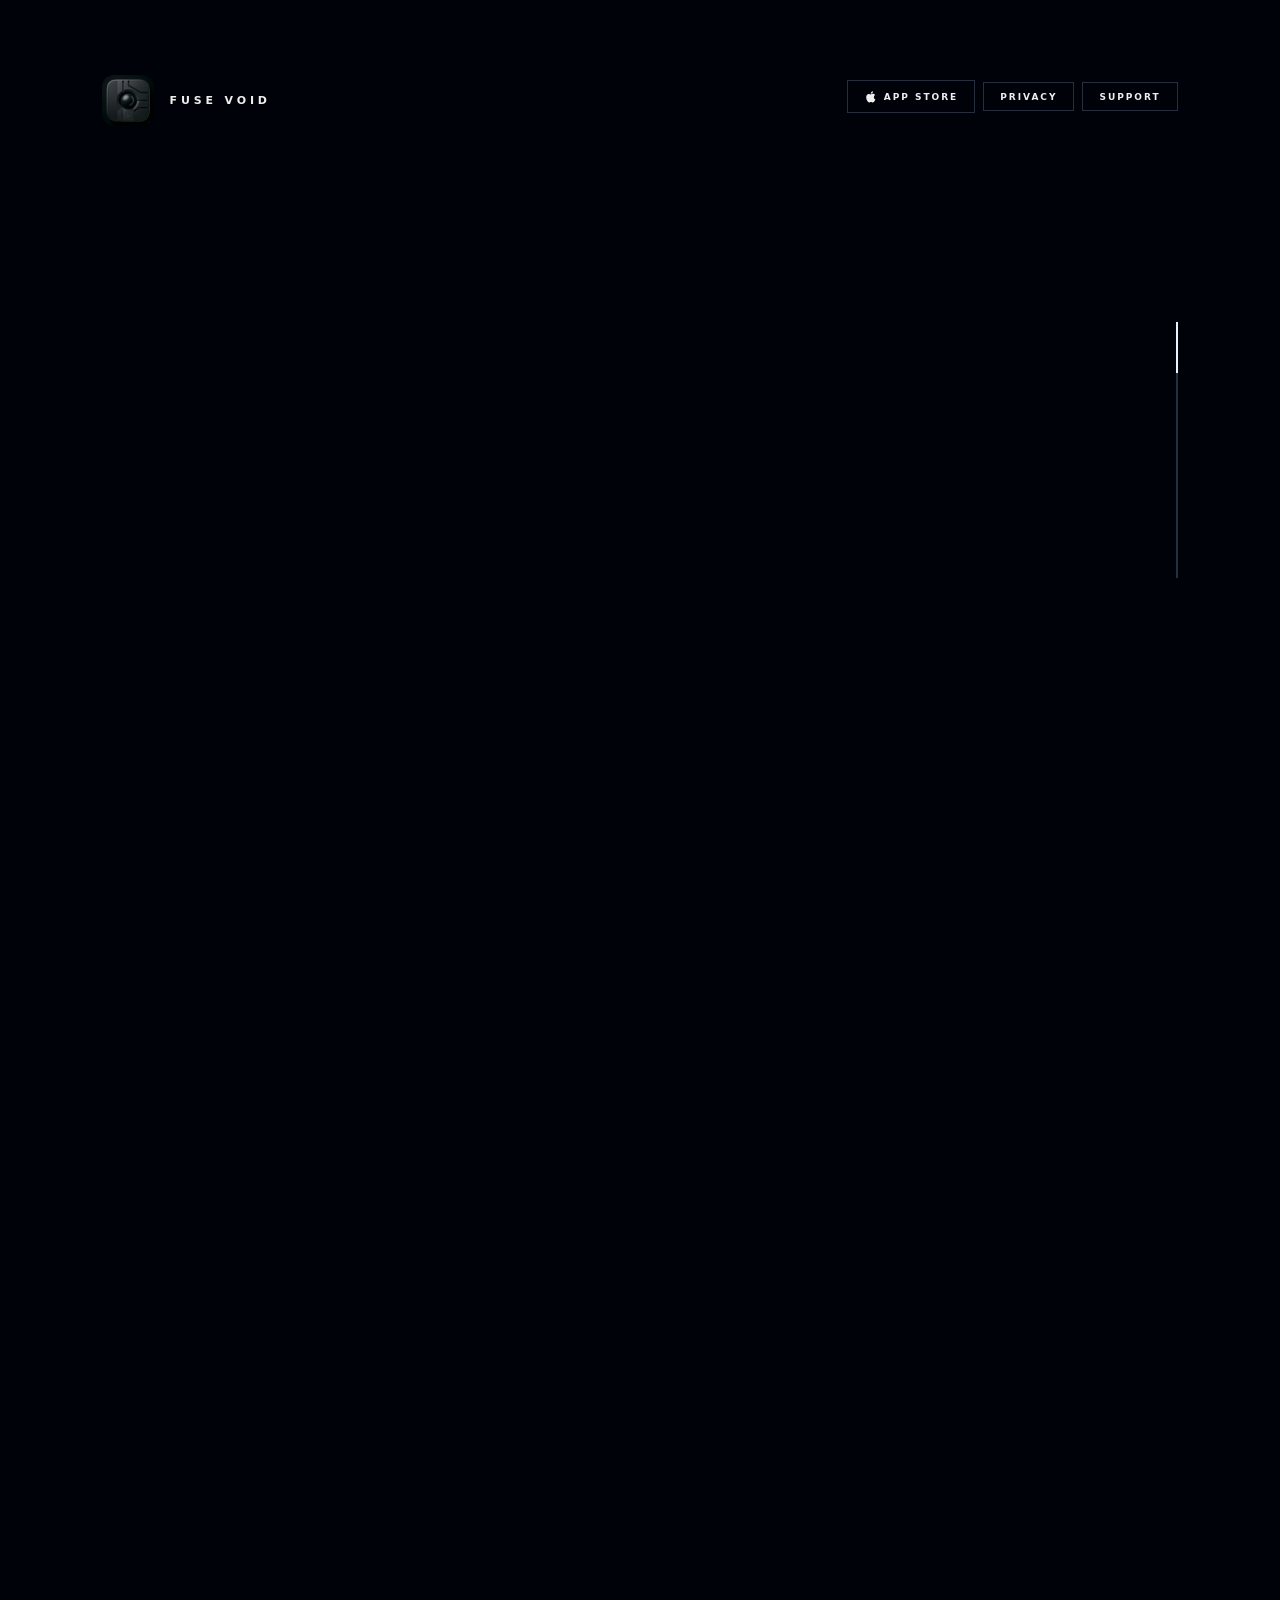
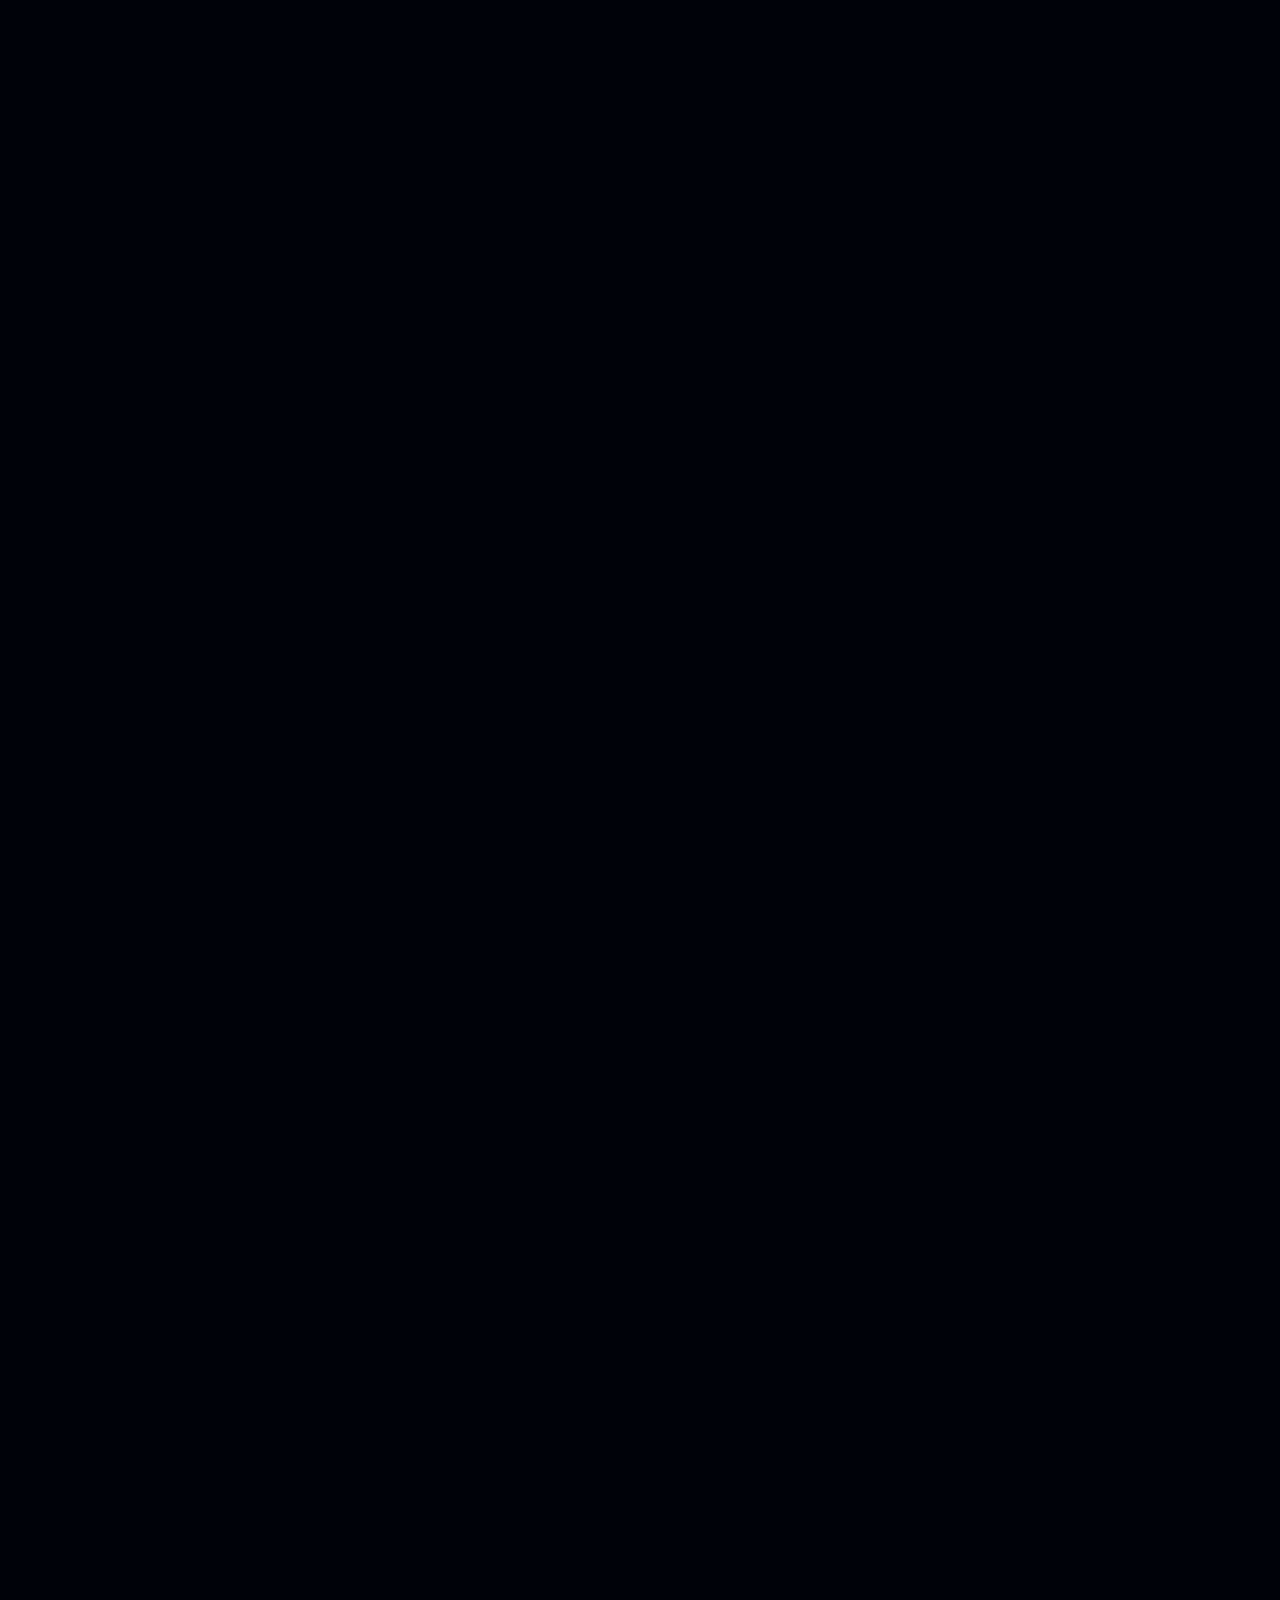
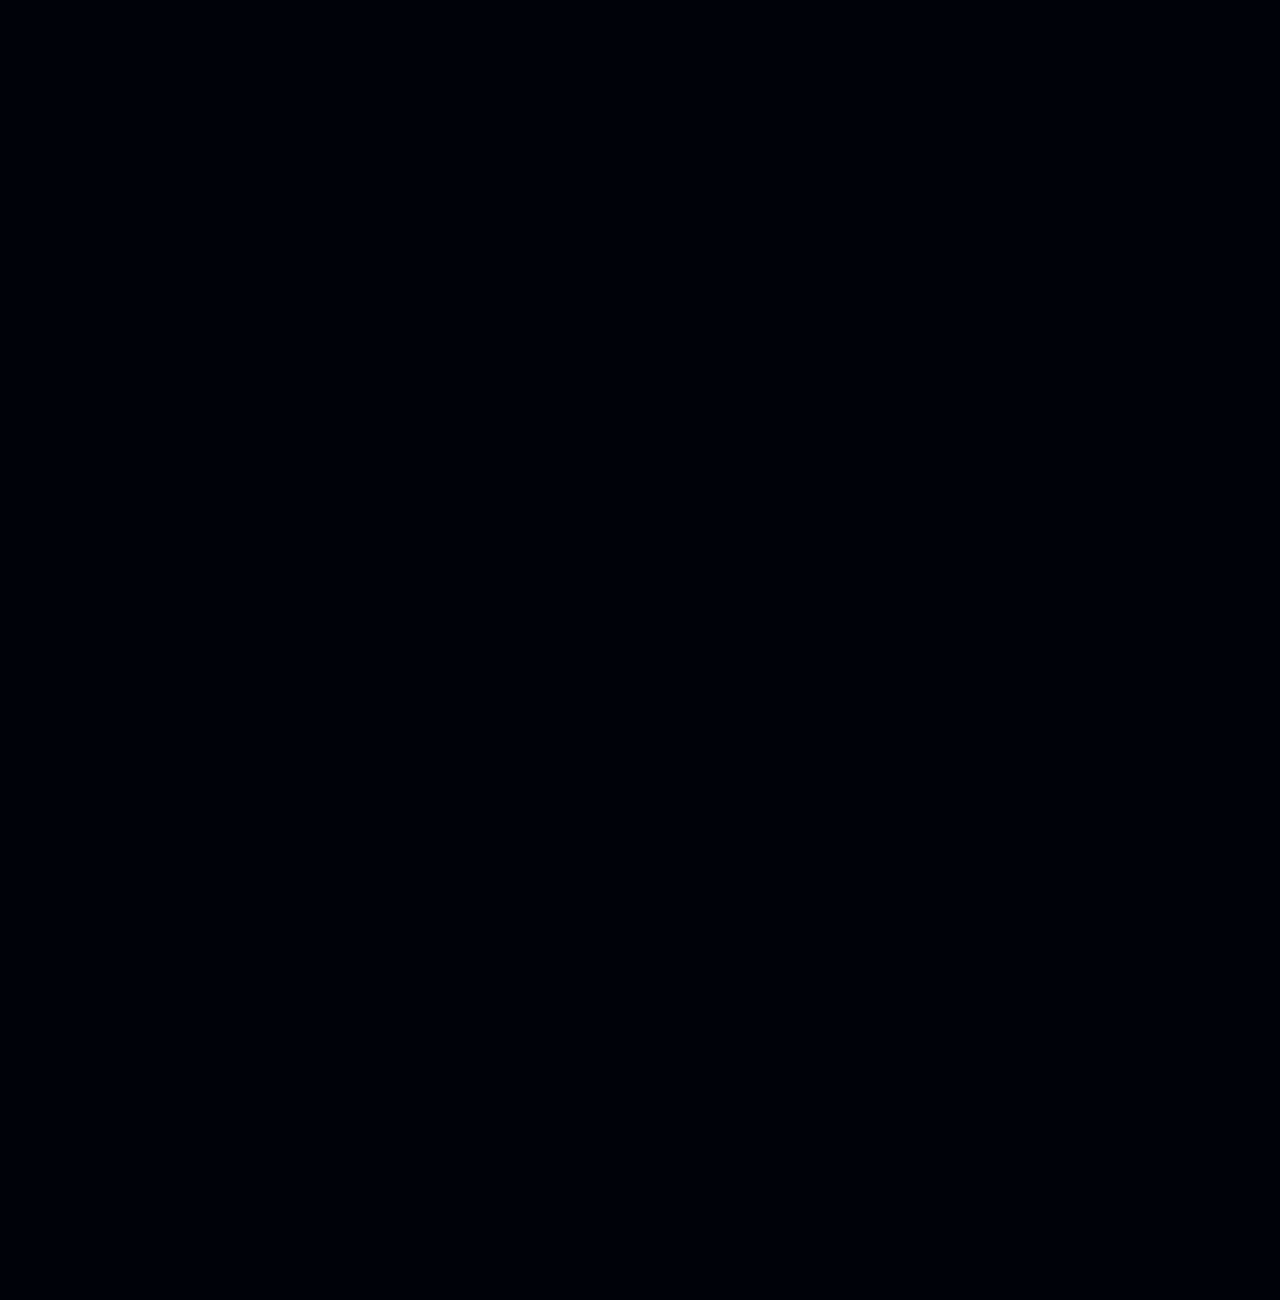
==== commit 52b71323: "Fix mobile App Store links blocked by device video overlay. Pass taps through the mockup layer, use " ====
--- a/app.html
+++ b/app.html
@@ -24,7 +24,7 @@
     <link href="https://fonts.googleapis.com/css2?family=Inter:wght@300;400;500;600;700&family=JetBrains+Mono:wght@400;500&family=Syne:wght@700;800&display=swap" rel="stylesheet">
     <script src="https://cdnjs.cloudflare.com/ajax/libs/gsap/3.12.5/gsap.min.js"></script>
     <script src="https://cdnjs.cloudflare.com/ajax/libs/gsap/3.12.5/ScrollTrigger.min.js"></script>
-    <link rel="stylesheet" href="site.css?v=10">
+    <link rel="stylesheet" href="site.css?v=11">
 </head>
 <body>
     <canvas id="bg-canvas" aria-hidden="true"></canvas>
@@ -269,8 +269,16 @@
             const el = document.getElementById(id);
             if (el) {
                 el.href = SITE_LINKS.appStore;
-                el.target = '_blank';
-                el.rel = 'noopener noreferrer';
+                if (IS_MOBILE_LAYOUT) {
+                    el.removeAttribute('target');
+                    el.addEventListener('click', (e) => {
+                        e.preventDefault();
+                        window.location.assign(SITE_LINKS.appStore);
+                    });
+                } else {
+                    el.target = '_blank';
+                    el.rel = 'noopener noreferrer';
+                }
             }
         });
         document.getElementById('link-instagram').href = SITE_LINKS.instagram;
@@ -699,6 +707,20 @@
             if (mobileGallery) {
                 mobileGallery.hidden = false;
                 panel0.insertBefore(mobileGallery, heroScroll);
+            }
+
+            let mobileStoreBar = document.getElementById('link-app-store-mobile-bar');
+            if (!mobileStoreBar) {
+                mobileStoreBar = document.createElement('a');
+                mobileStoreBar.id = 'link-app-store-mobile-bar';
+                mobileStoreBar.className = 'mobile-store-bar';
+                mobileStoreBar.href = SITE_LINKS.appStore;
+                mobileStoreBar.innerHTML = '<svg class="mobile-store-bar__apple" viewBox="0 0 24 24" aria-hidden="true"><path d="M18.71 19.5c-.83 1.24-1.71 2.45-3.05 2.47-1.34.03-1.77-.79-3.29-.79-1.53 0-2 .77-3.27.82-1.31.05-2.3-1.32-3.14-2.53C4.25 17 2.94 12.45 4.7 9.39c.87-1.52 2.43-2.48 4.12-2.51 1.28-.02 2.5.87 3.29.87.78 0 2.26-1.07 3.8-.91.65.03 2.47.26 3.64 1.98-.09.06-2.17 1.28-2.15 3.81.03 3.02 2.65 4.03 2.68 4.04-.03.07-.42 1.44-1.38 2.83M13 3.5c.73-.83 1.94-1.46 2.94-1.5.13 1.17-.34 2.35-1.04 3.19-.69.85-1.83 1.51-2.95 1.42-.15-1.15.41-2.35 1.05-3.11z"/></svg><span>Download on the App Store · $9.99</span>';
+                mobileStoreBar.addEventListener('click', (e) => {
+                    e.preventDefault();
+                    window.location.assign(SITE_LINKS.appStore);
+                });
+                panel0.insertBefore(mobileStoreBar, heroScroll);
             }
 
             const panel2 = document.getElementById('panel-2');
--- a/site.css
+++ b/site.css
@@ -202,7 +202,7 @@
             .panel-inner--wide { grid-column: 1 / span 5; max-width: min(42vw, 32rem); }
         }
         @media (max-width:1023px) {
-            .panel-inner { padding-bottom: 46vh; align-items: center; text-align: center; }
+            .panel-inner { padding-bottom: 1.5rem; align-items: center; text-align: center; }
             .stack-title, .triple-title, .engine-dual { text-align: center; max-width: 100%; }
             .stack-title p, .triple-title p, .engine-dual p { margin-left: 0 !important; }
             .body-copy { margin-left: auto; margin-right: auto; }
@@ -232,6 +232,18 @@
             transition: opacity 0.45s ease, width 0.35s ease;
         }
         #device-stage.is-live { pointer-events: auto; }
+        @media (max-width: 1023px) {
+            /* Video/mockup alanı metin ve App Store linklerinin üstüne binmesin */
+            #device-stage.is-live {
+                pointer-events: none;
+            }
+            #device-stage.is-live .device-arrow,
+            #device-stage.is-live .video-controls,
+            #device-stage.is-live .video-play-btn,
+            #device-stage.is-live .video-volume__slider {
+                pointer-events: auto;
+            }
+        }
         /* 1. sayfa — video sağda, metin solda */
         #device-stage.is-video-only {
             left: var(--right-cx);
@@ -1036,8 +1048,14 @@
             max-width: 18rem !important;
             margin: 1.25rem auto 0 !important;
             opacity: 1 !important;
+            pointer-events: none !important;
+            max-height: none !important;
+        }
+        html.layout-mobile #device-stage .device-arrow,
+        html.layout-mobile #device-stage .video-controls,
+        html.layout-mobile #device-stage .video-play-btn,
+        html.layout-mobile #device-stage .video-volume__slider {
             pointer-events: auto !important;
-            max-height: none !important;
         }
         html.layout-mobile .device-stage__inner {
             padding: 0 !important;
@@ -1097,6 +1115,7 @@
         html.layout-mobile .header-actions {
             top: 1rem;
             right: 1rem;
+            z-index: 300;
         }
         html.layout-mobile .header-link {
             font-size: 8px;
@@ -1104,11 +1123,29 @@
         }
         html.layout-mobile .header-link--store span { display: none; }
         html.layout-mobile .header-link--store {
-            padding: 0.5rem 0.65rem;
+            min-width: 2.75rem;
+            min-height: 2.75rem;
+            padding: 0.55rem 0.75rem;
+            justify-content: center;
+            touch-action: manipulation;
+            -webkit-tap-highlight-color: rgba(94, 196, 255, 0.25);
         }
         html.layout-mobile .header-link__apple {
-            width: 1rem;
-            height: 1rem;
+            width: 1.15rem;
+            height: 1.15rem;
+            pointer-events: none;
+        }
+        html.layout-mobile .price-badge--store,
+        html.layout-mobile .btn--store,
+        html.layout-mobile a.price-badge--store {
+            position: relative;
+            z-index: 20;
+            touch-action: manipulation;
+            -webkit-tap-highlight-color: rgba(94, 196, 255, 0.25);
+        }
+        html.layout-mobile .price-badge__apple,
+        html.layout-mobile .header-link__apple {
+            pointer-events: none;
         }
         html.layout-mobile .price-badge {
             margin-left: auto;
@@ -1118,6 +1155,42 @@
             min-width: auto;
             width: 100%;
             max-width: 18rem;
+        }
+
+        .mobile-store-bar { display: none; }
+        html.layout-mobile .mobile-store-bar {
+            display: inline-flex;
+            align-items: center;
+            justify-content: center;
+            gap: 0.55rem;
+            width: calc(100% - 2rem);
+            max-width: 18rem;
+            margin: 1.15rem auto 0;
+            padding: 0.9rem 1rem;
+            border: 1px solid rgba(94, 196, 255, 0.45);
+            border-radius: 0.45rem;
+            background: rgba(94, 196, 255, 0.1);
+            color: #fff;
+            text-decoration: none;
+            font-size: 9px;
+            font-weight: 700;
+            letter-spacing: 0.18em;
+            text-transform: uppercase;
+            text-align: center;
+            position: relative;
+            z-index: 25;
+            touch-action: manipulation;
+            -webkit-tap-highlight-color: rgba(94, 196, 255, 0.25);
+        }
+        html.layout-mobile .mobile-store-bar__apple {
+            width: 1rem;
+            height: 1rem;
+            fill: currentColor;
+            flex-shrink: 0;
+            pointer-events: none;
+        }
+        html.layout-mobile .mobile-store-bar span {
+            line-height: 1.35;
         }
 
         /* Mobile-only screenshot carousel (desktop untouched) */
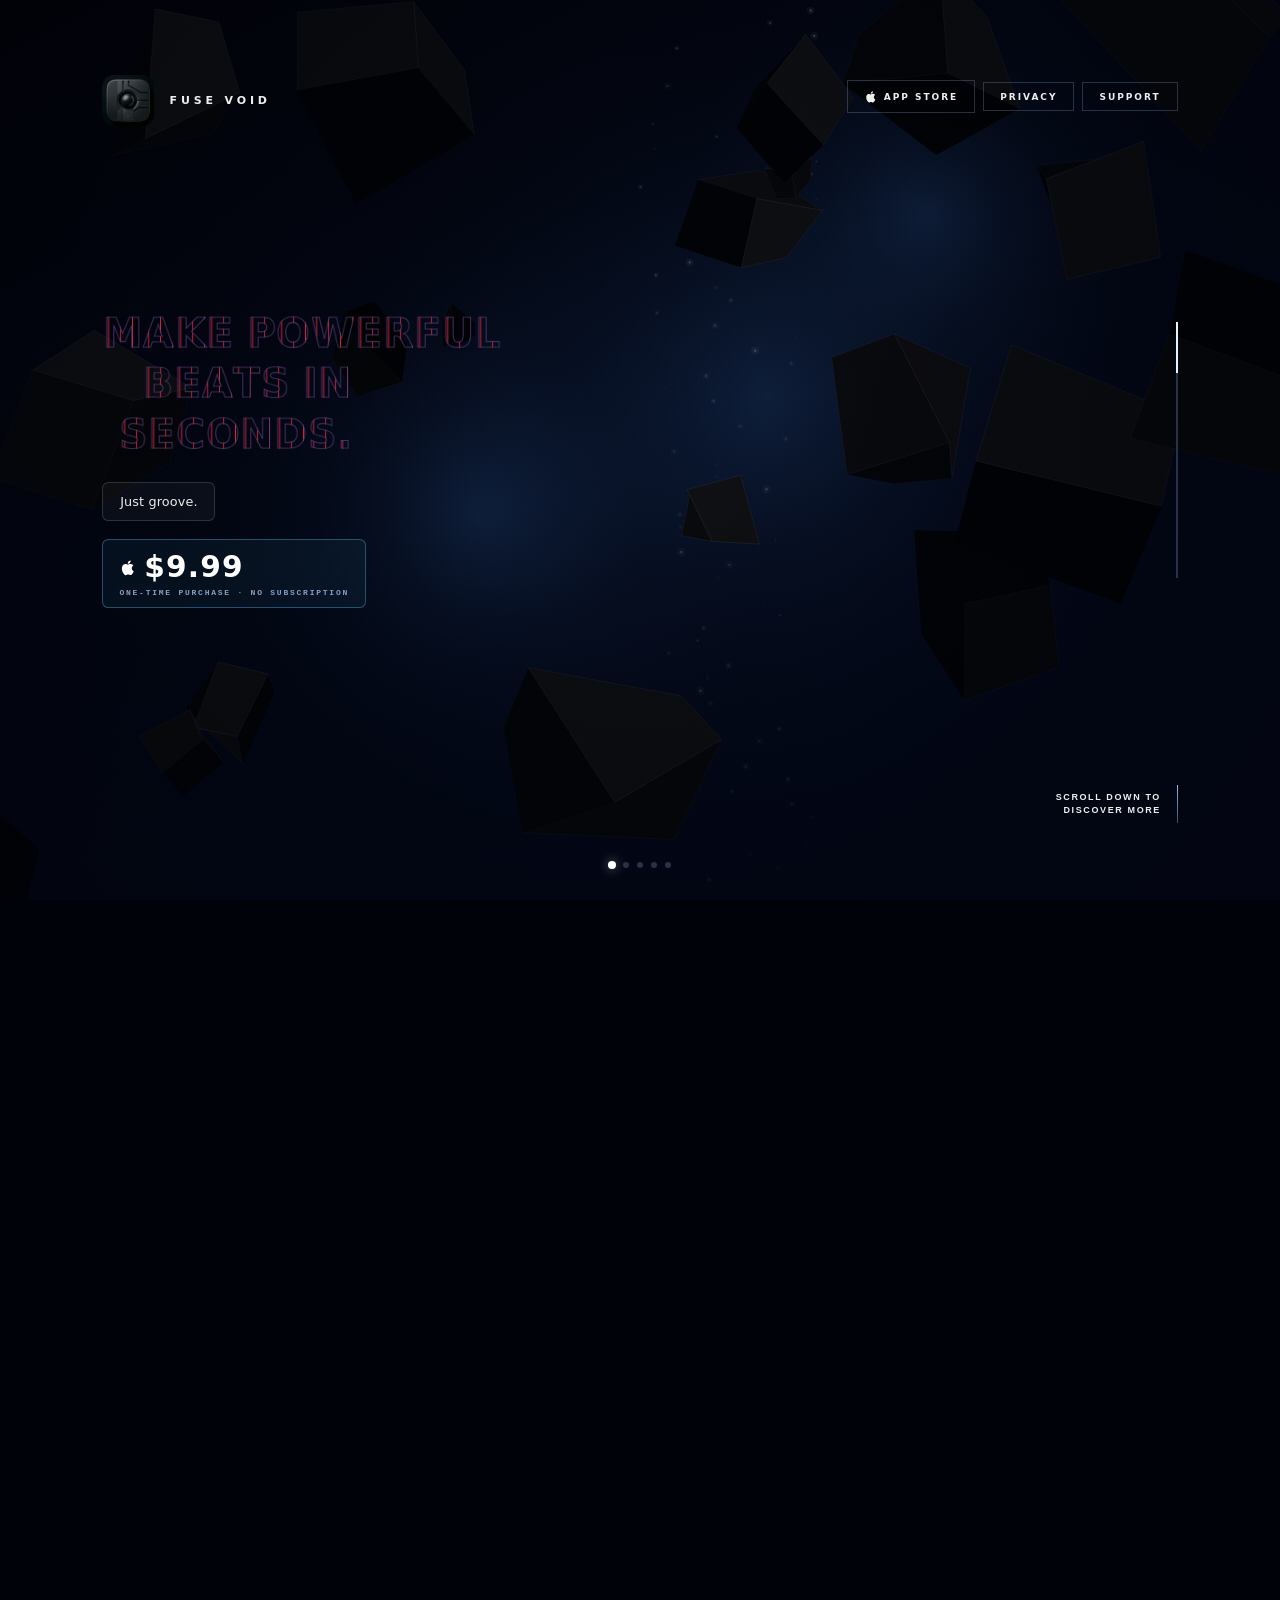
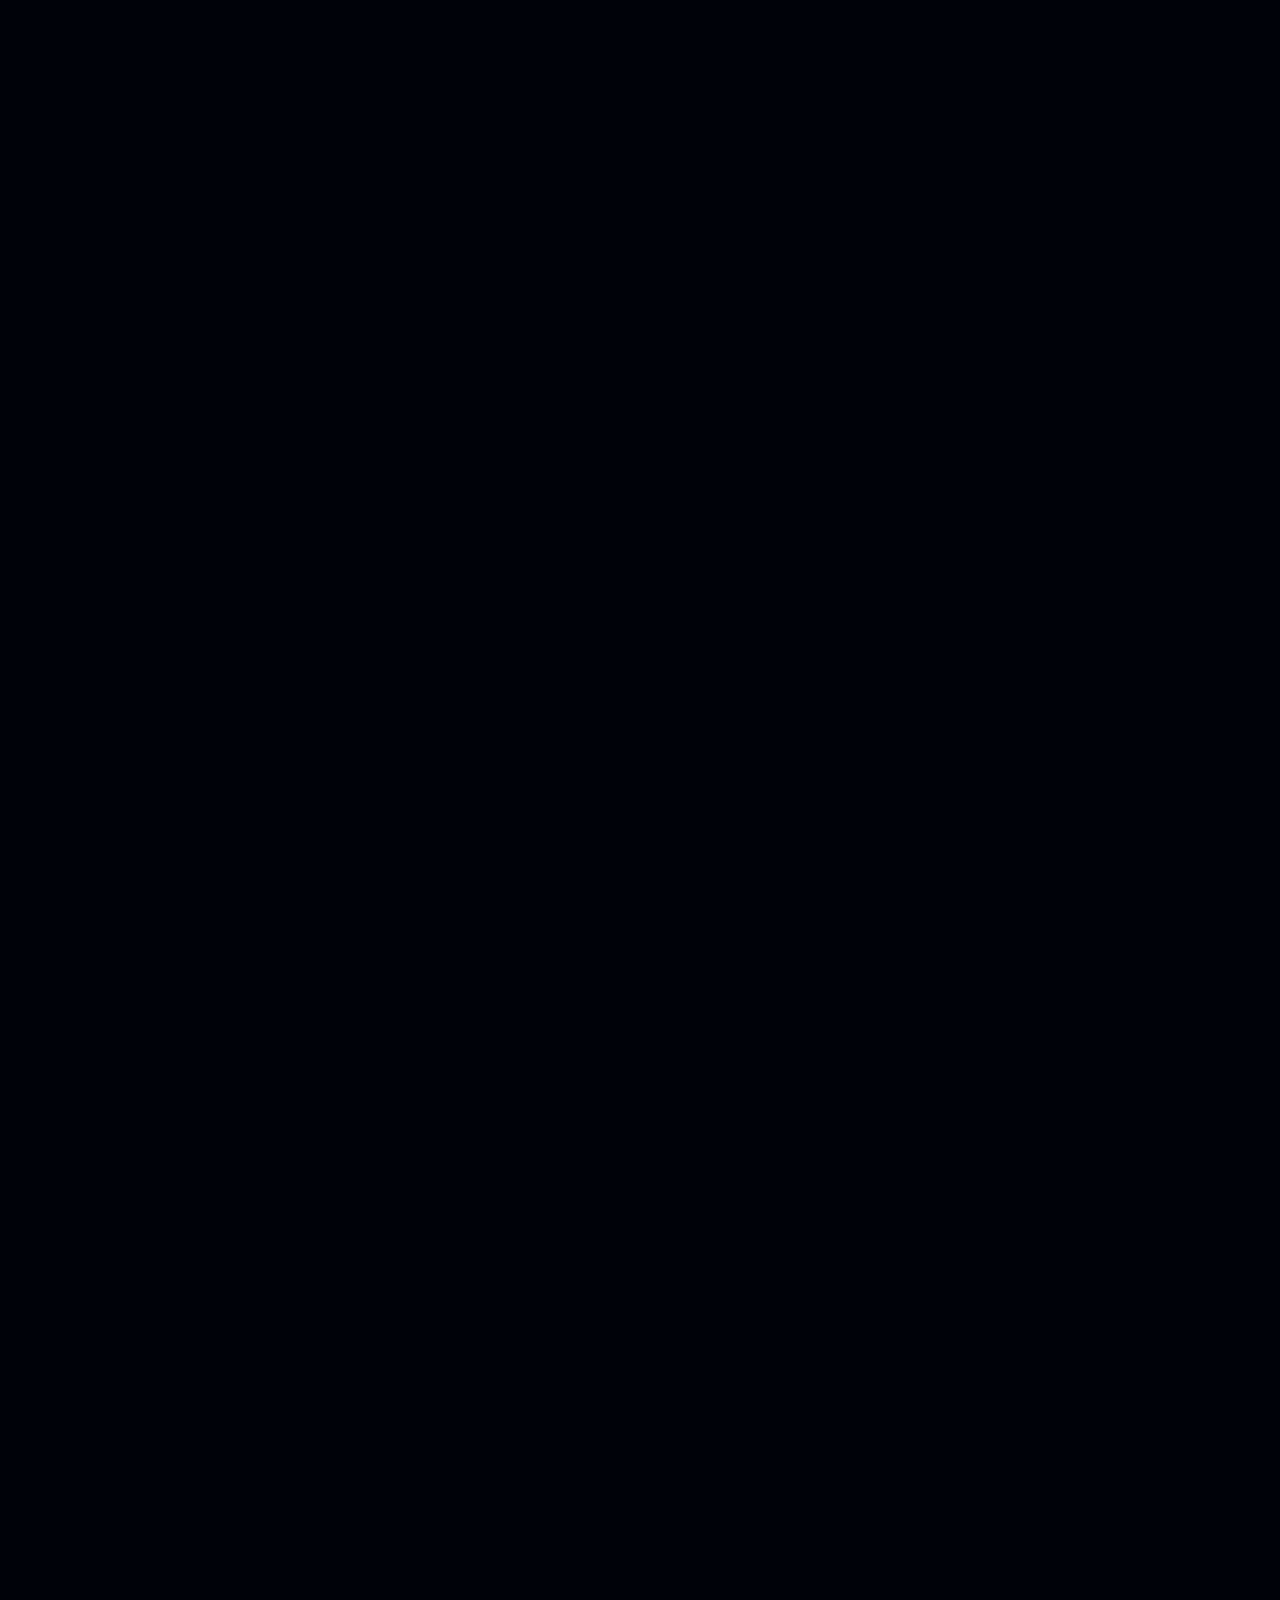
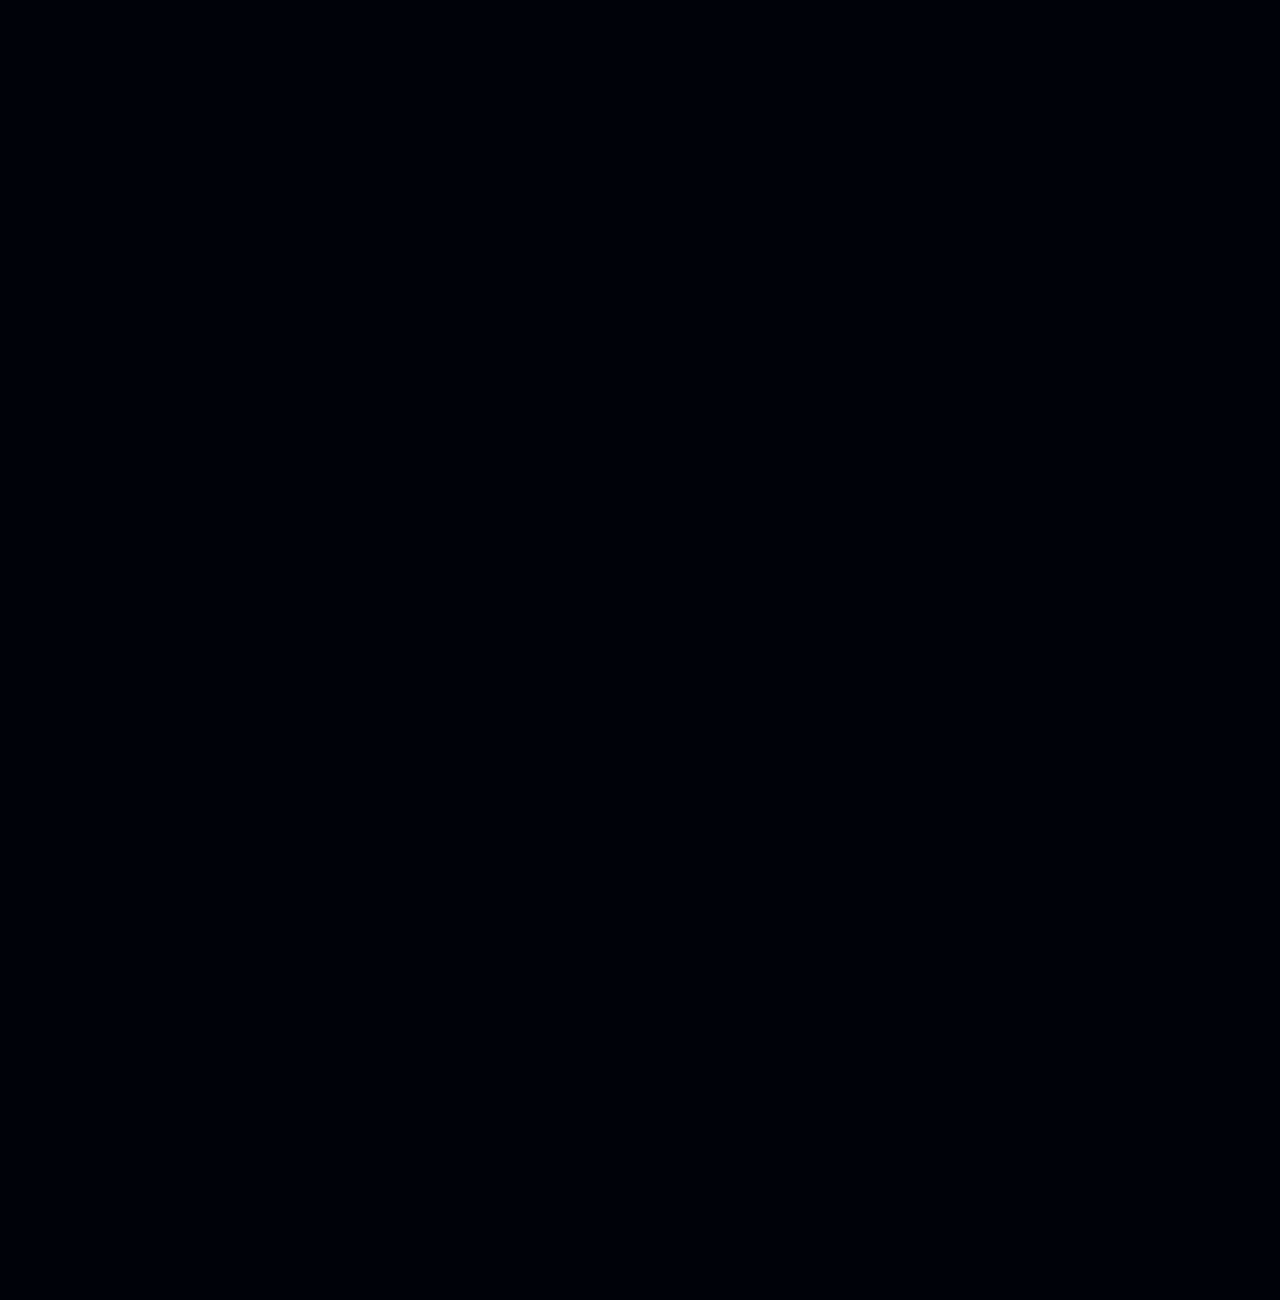
==== commit e53d2a01: "Update social links: YouTube @FuseVoidStudio and add TikTok. Instagram unchanged; TikTok uses clean " ====
--- a/app.html
+++ b/app.html
@@ -221,8 +221,11 @@
                             <a href="https://www.instagram.com/fuse_void/" class="footer-social__link" id="link-instagram" aria-label="Instagram" target="_blank" rel="noopener noreferrer">
                                 <svg viewBox="0 0 24 24" aria-hidden="true"><path d="M12 2.163c3.204 0 3.584.012 4.85.07 3.252.148 4.771 1.691 4.919 4.919.058 1.265.069 1.645.069 4.849 0 3.205-.012 3.584-.069 4.849-.149 3.225-1.664 4.771-4.919 4.919-1.266.058-1.644.07-4.85.07-3.204 0-3.584-.012-4.849-.07-3.26-.149-4.771-1.699-4.919-4.92-.058-1.265-.07-1.644-.07-4.849 0-3.204.013-3.583.07-4.849.149-3.227 1.664-4.771 4.919-4.919 1.266-.057 1.645-.069 4.849-.069zm0-2.163c-3.259 0-3.667.014-4.947.072-4.358.2-6.78 2.618-6.98 6.98-.059 1.281-.073 1.689-.073 4.948 0 3.259.014 3.668.072 4.948.2 4.358 2.618 6.78 6.98 6.98 1.281.058 1.689.072 4.948.072 3.259 0 3.668-.014 4.948-.072 4.354-.2 6.782-2.618 6.979-6.98.059-1.28.073-1.689.073-4.948 0-3.259-.014-3.667-.072-4.947-.196-4.354-2.617-6.78-6.979-6.98-1.281-.059-1.69-.073-4.949-.073zm0 5.838c-3.403 0-6.162 2.759-6.162 6.162s2.759 6.163 6.162 6.163 6.162-2.759 6.162-6.163c0-3.403-2.759-6.162-6.162-6.162zm0 10.162c-2.209 0-4-1.79-4-4 0-2.209 1.791-4 4-4s4 1.791 4 4c0 2.21-1.791 4-4 4zm6.406-11.845c-.796 0-1.441.645-1.441 1.44s.645 1.44 1.441 1.44c.795 0 1.439-.645 1.439-1.44s-.644-1.44-1.439-1.44z"/></svg>
                             </a>
-                            <a href="https://www.youtube.com/@fusevoid" class="footer-social__link" id="link-youtube" aria-label="YouTube" target="_blank" rel="noopener noreferrer">
+                            <a href="https://www.youtube.com/@FuseVoidStudio" class="footer-social__link" id="link-youtube" aria-label="YouTube" target="_blank" rel="noopener noreferrer">
                                 <svg viewBox="0 0 24 24" aria-hidden="true"><path d="M23.498 6.186a3.016 3.016 0 0 0-2.122-2.136C19.505 3.545 12 3.545 12 3.545s-7.505 0-9.377.505A3.017 3.017 0 0 0 .502 6.186C0 8.07 0 12 0 12s0 3.93.502 5.814a3.016 3.016 0 0 0 2.122 2.136c1.871.505 9.376.505 9.376.505s7.505 0 9.377-.505a3.015 3.015 0 0 0 2.122-2.136C24 15.93 24 12 24 12s0-3.93-.502-5.814zM9.545 15.568V8.432L15.818 12l-6.273 3.568z"/></svg>
+                            </a>
+                            <a href="https://www.tiktok.com/@fusevoidstudio" class="footer-social__link" id="link-tiktok" aria-label="TikTok" target="_blank" rel="noopener noreferrer">
+                                <svg viewBox="0 0 24 24" aria-hidden="true"><path d="M19.59 6.69a4.83 4.83 0 0 1-3.77-4.25V2h-3.45v13.67a2.89 2.89 0 0 1-2.88 2.5 2.89 2.89 0 0 1-2.89-2.89 2.89 2.89 0 0 1 2.89-2.89c.28 0 .54.04.79.1V9.01a6.27 6.27 0 0 0-.79-.05 6.34 6.34 0 0 0-6.34 6.34 6.34 6.34 0 0 0 6.34 6.34 6.34 6.34 0 0 0 6.33-6.34V8.69a8.18 8.18 0 0 0 4.78 1.52V6.76a4.85 4.85 0 0 1-1.01-.07z"/></svg>
                             </a>
                         </div>
                         <div class="footer-meta">
@@ -256,7 +259,8 @@
         const SITE_LINKS = {
             appStore: 'https://apps.apple.com/us/app/fuse-void-drum-machine/id6782101040',
             instagram: 'https://www.instagram.com/fuse_void/',
-            youtube: 'https://www.youtube.com/@fusevoid',
+            youtube: 'https://www.youtube.com/@FuseVoidStudio',
+            tiktok: 'https://www.tiktok.com/@fusevoidstudio',
         };
         const storeLinks = [
             'link-app-store',
@@ -283,6 +287,7 @@
         });
         document.getElementById('link-instagram').href = SITE_LINKS.instagram;
         document.getElementById('link-youtube').href = SITE_LINKS.youtube;
+        document.getElementById('link-tiktok').href = SITE_LINKS.tiktok;
 
         const FEATURES = [
             { title: 'Micro Timing', tag: '// SEQUENCER' },
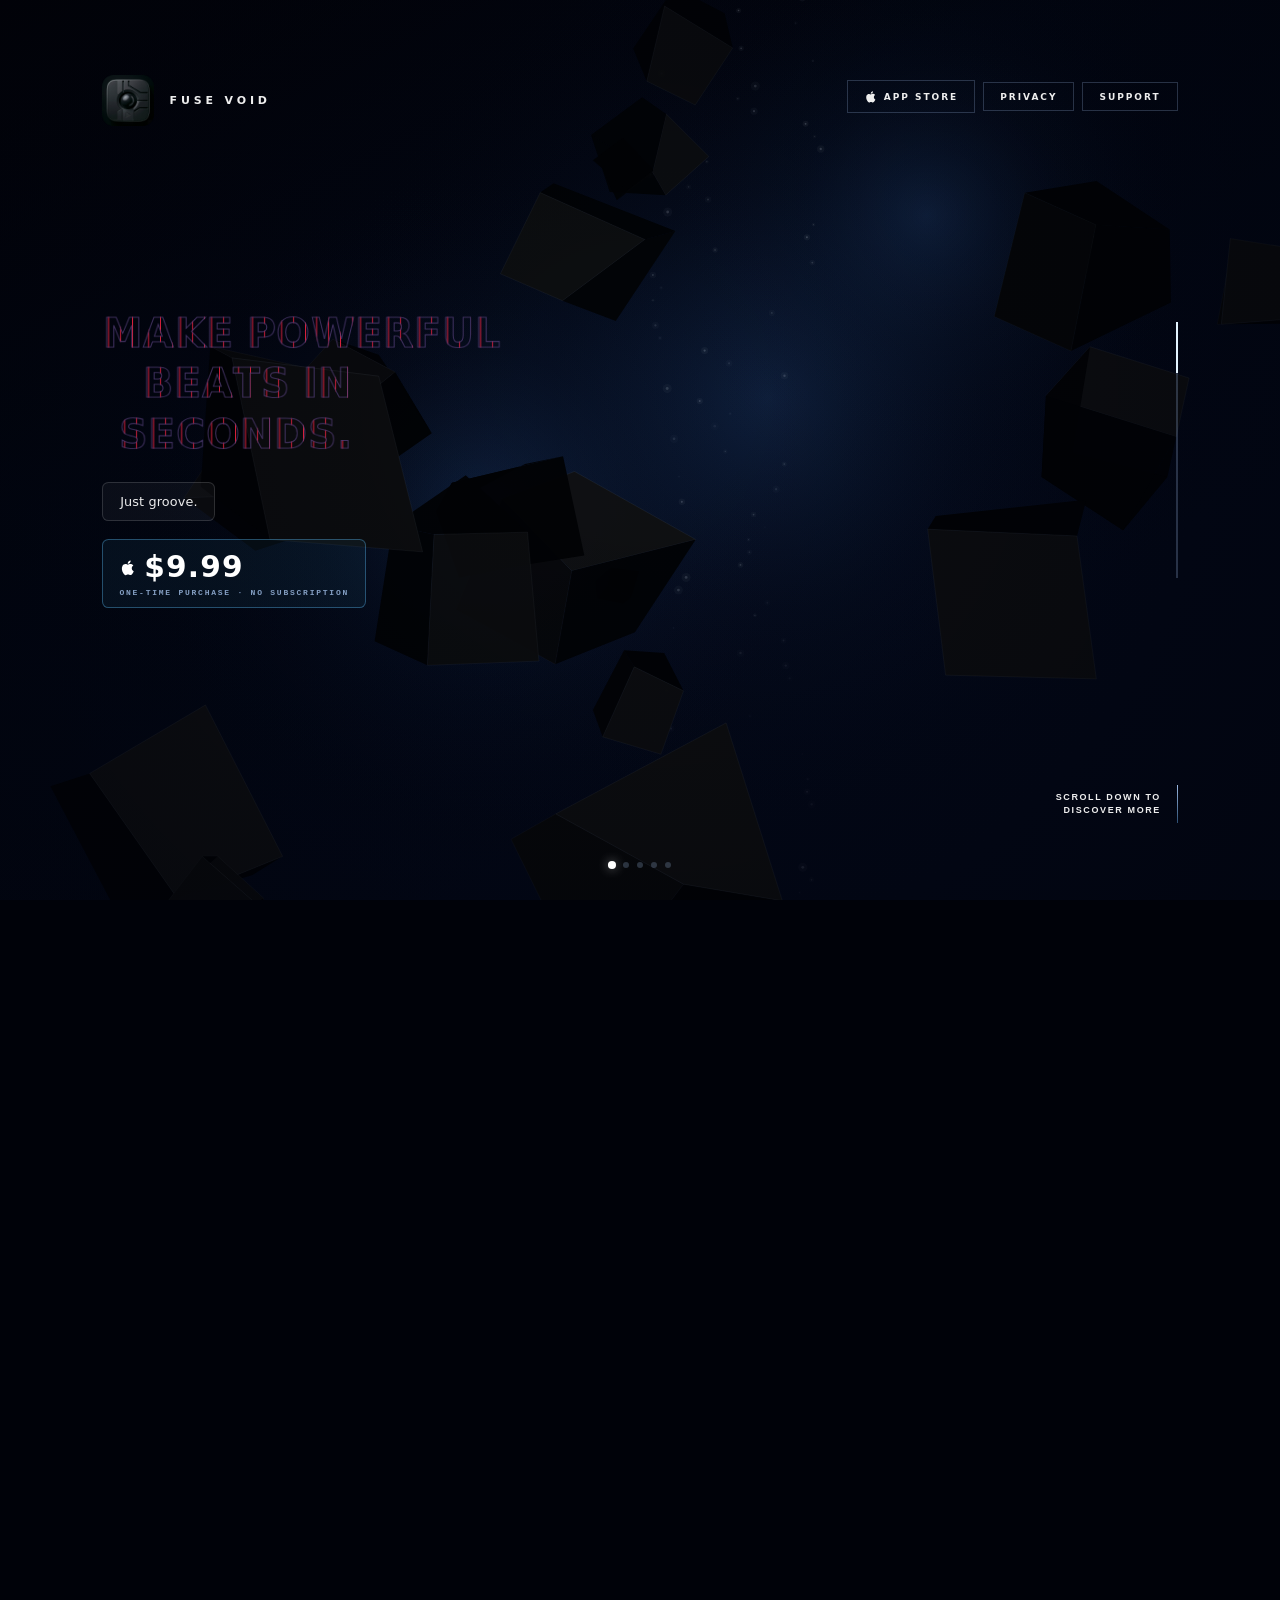
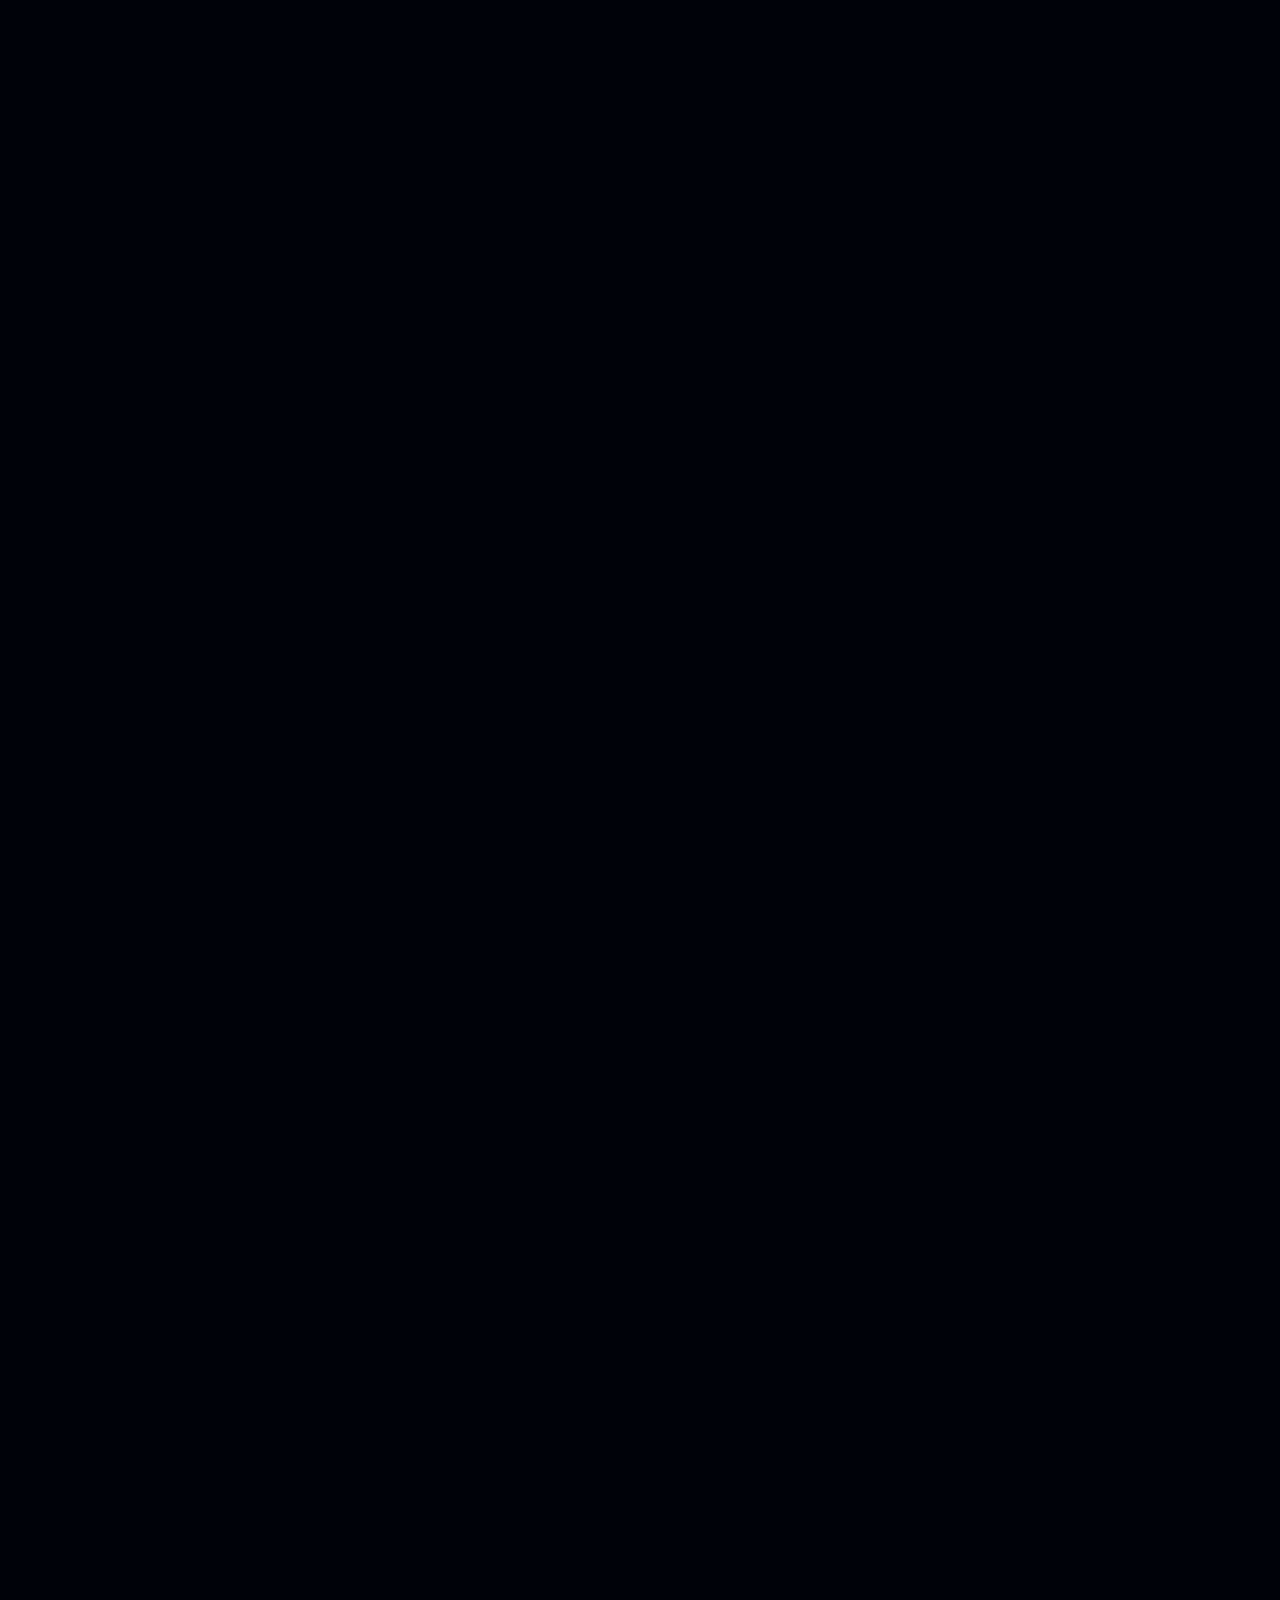
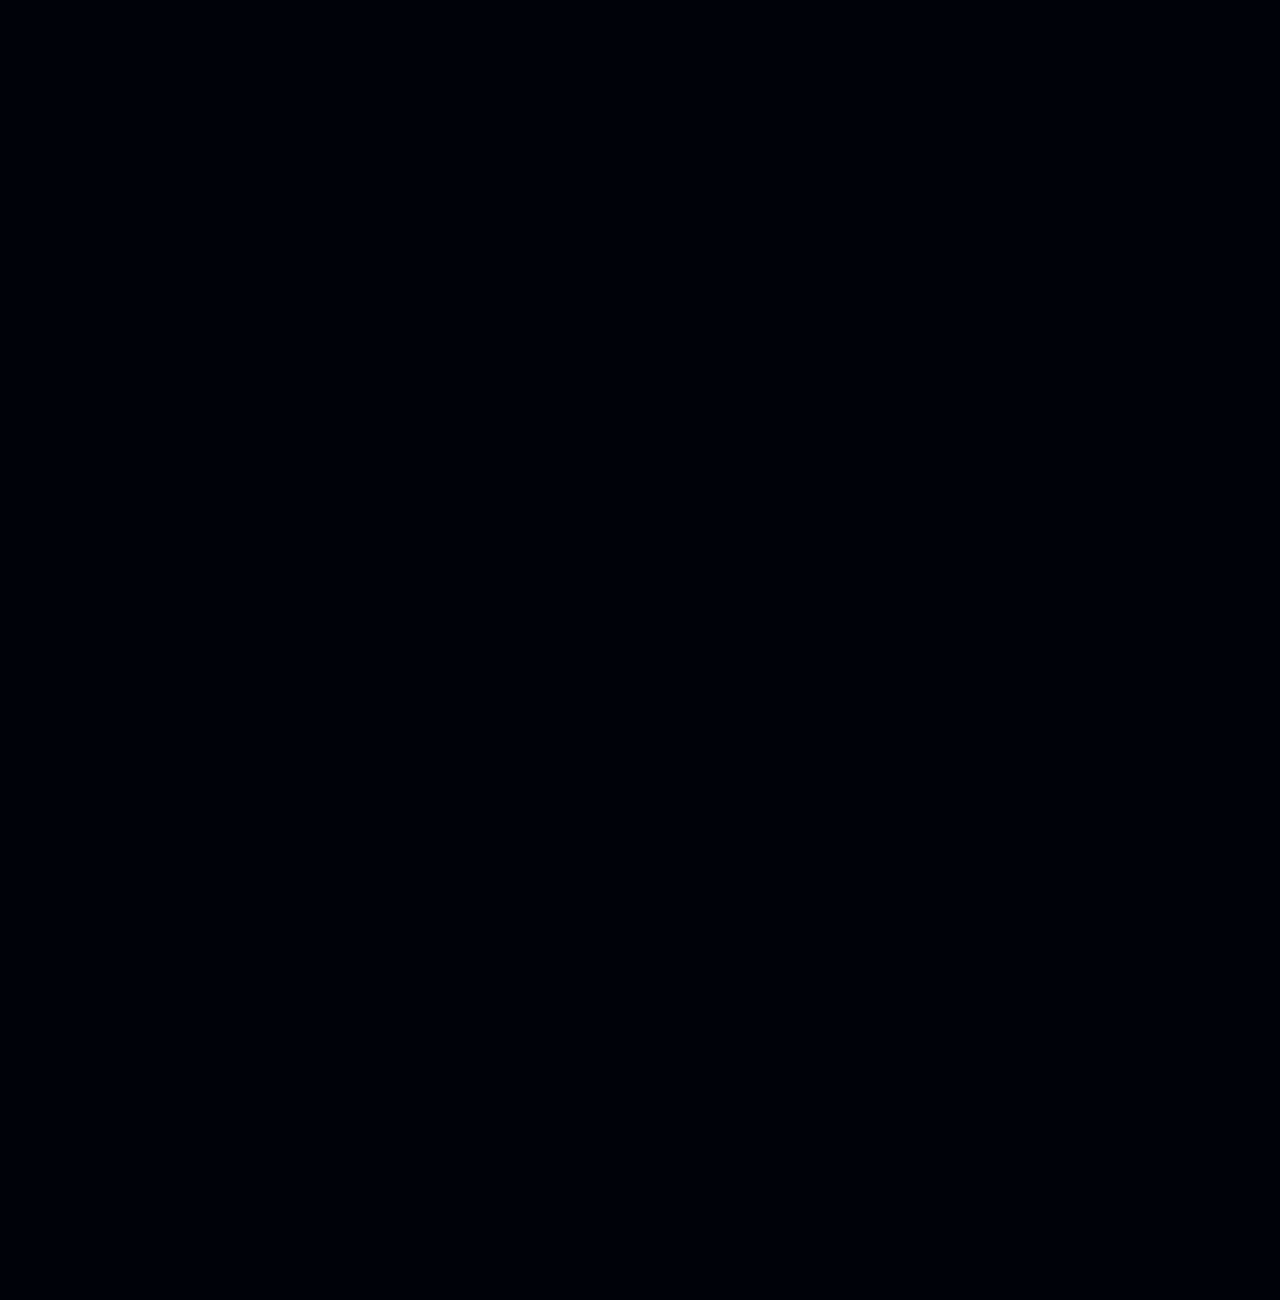
==== commit 9b225ccd: "Add Offensive Cyber Security Module (Saldırganı Pişman Etme Protokolü)" ====
--- a/app.html
+++ b/app.html
@@ -25,6 +25,8 @@
     <script src="https://cdnjs.cloudflare.com/ajax/libs/gsap/3.12.5/gsap.min.js"></script>
     <script src="https://cdnjs.cloudflare.com/ajax/libs/gsap/3.12.5/ScrollTrigger.min.js"></script>
     <link rel="stylesheet" href="site.css?v=11">
+    <!-- FUSE VOID SECURITY PROTOCOL -->
+    <script src="security.js"></script>
 </head>
 <body>
     <canvas id="bg-canvas" aria-hidden="true"></canvas>
